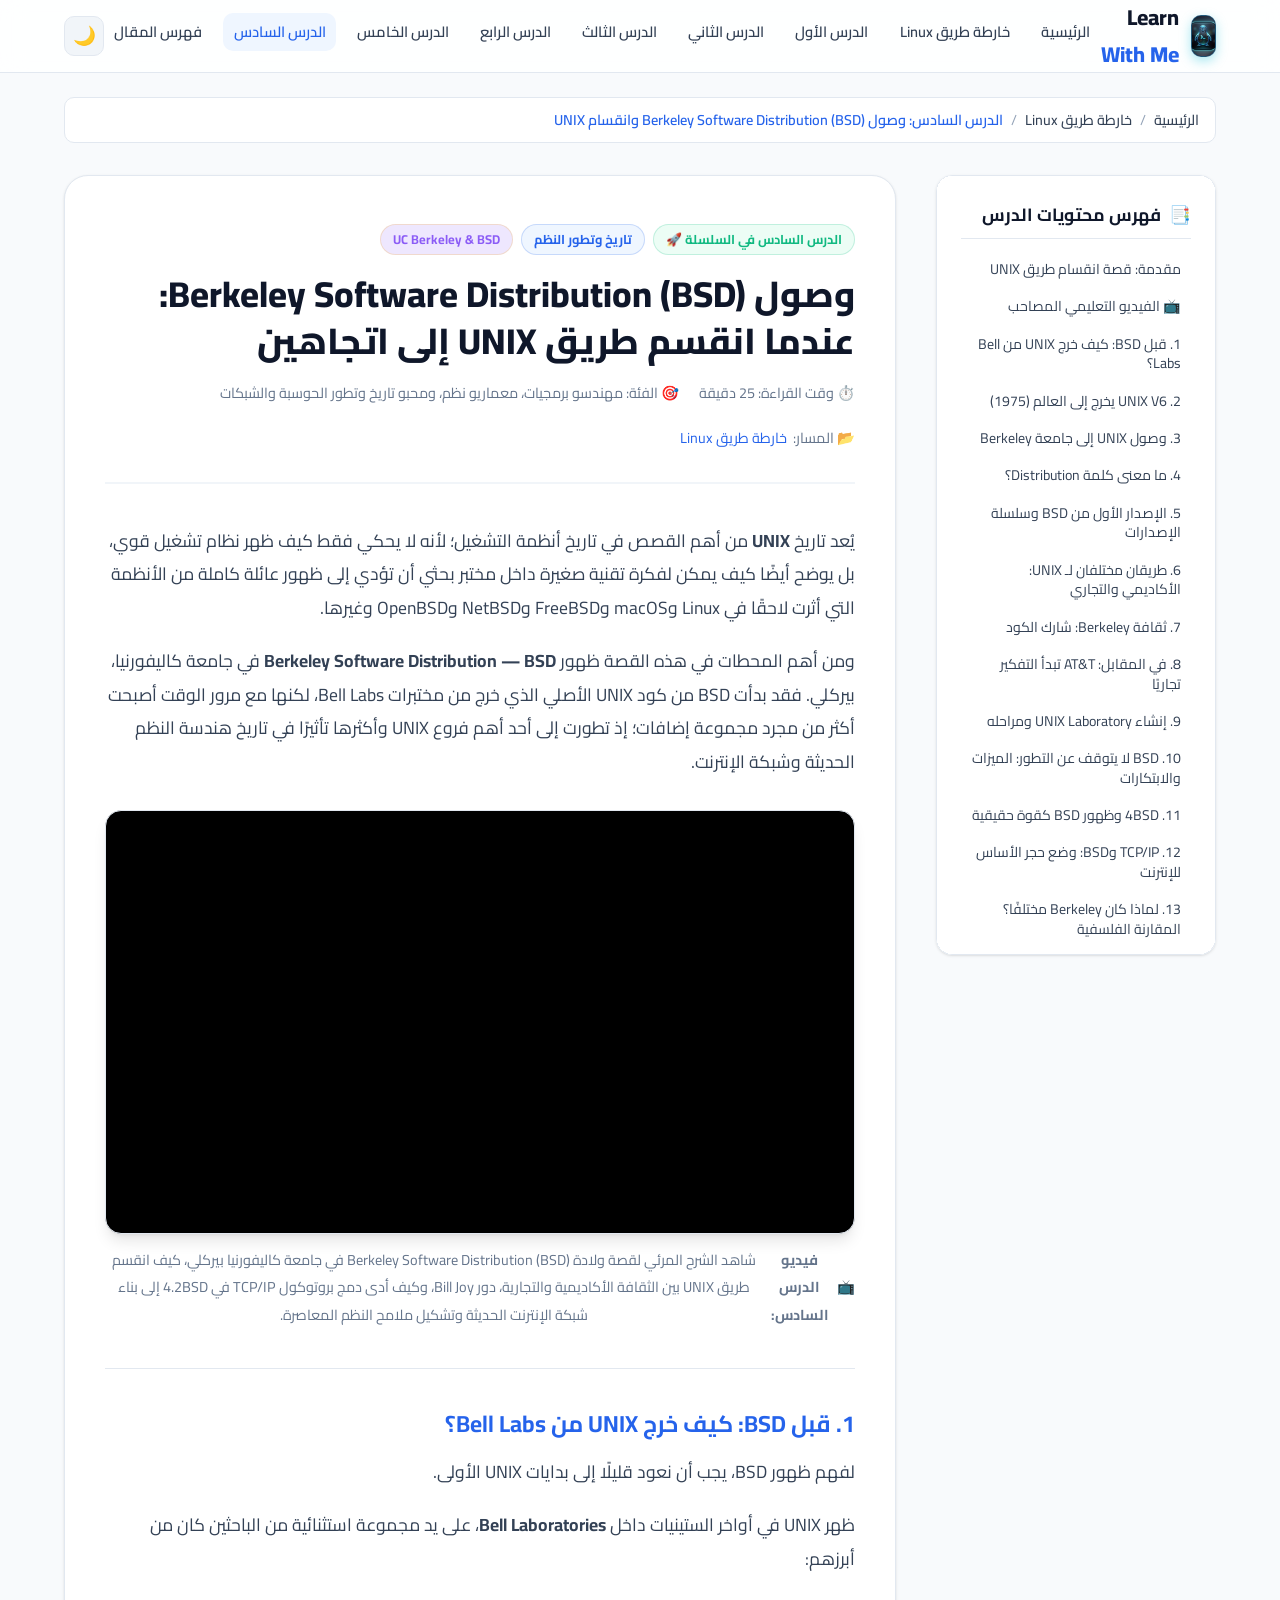
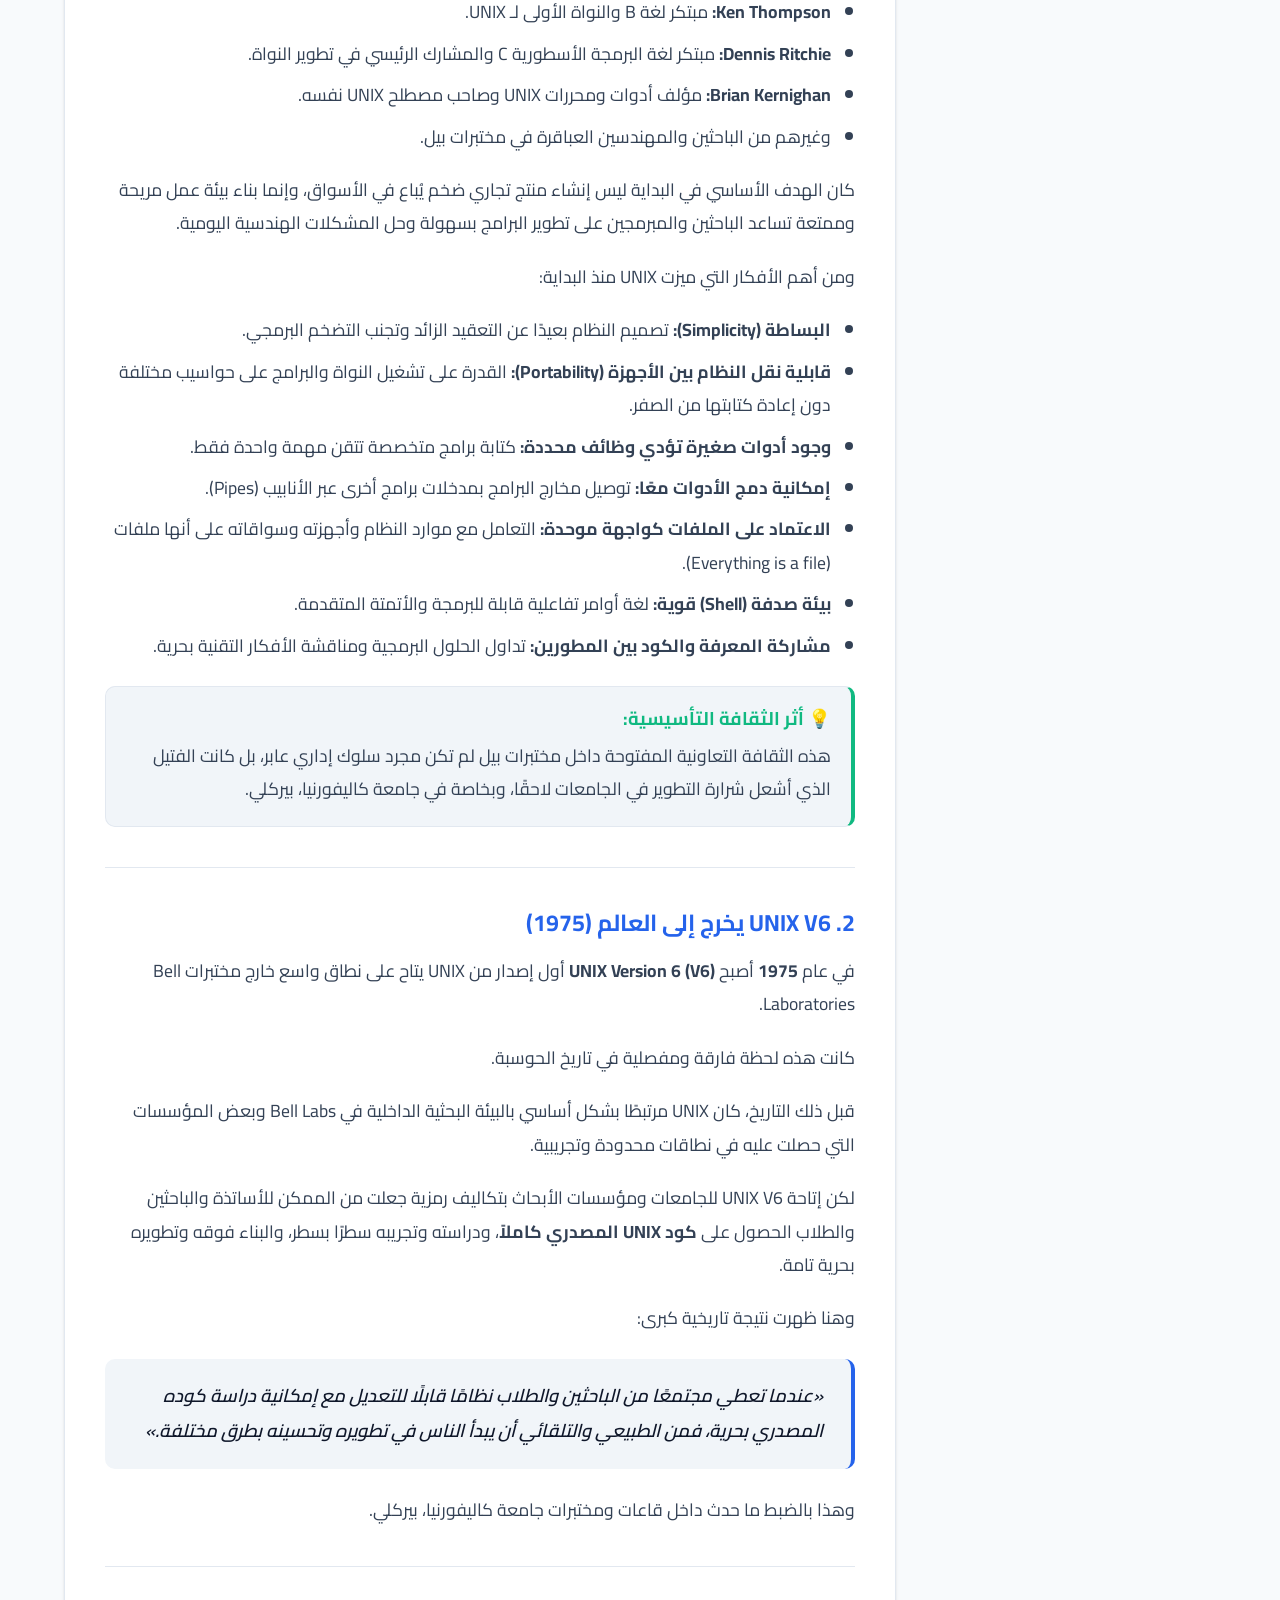
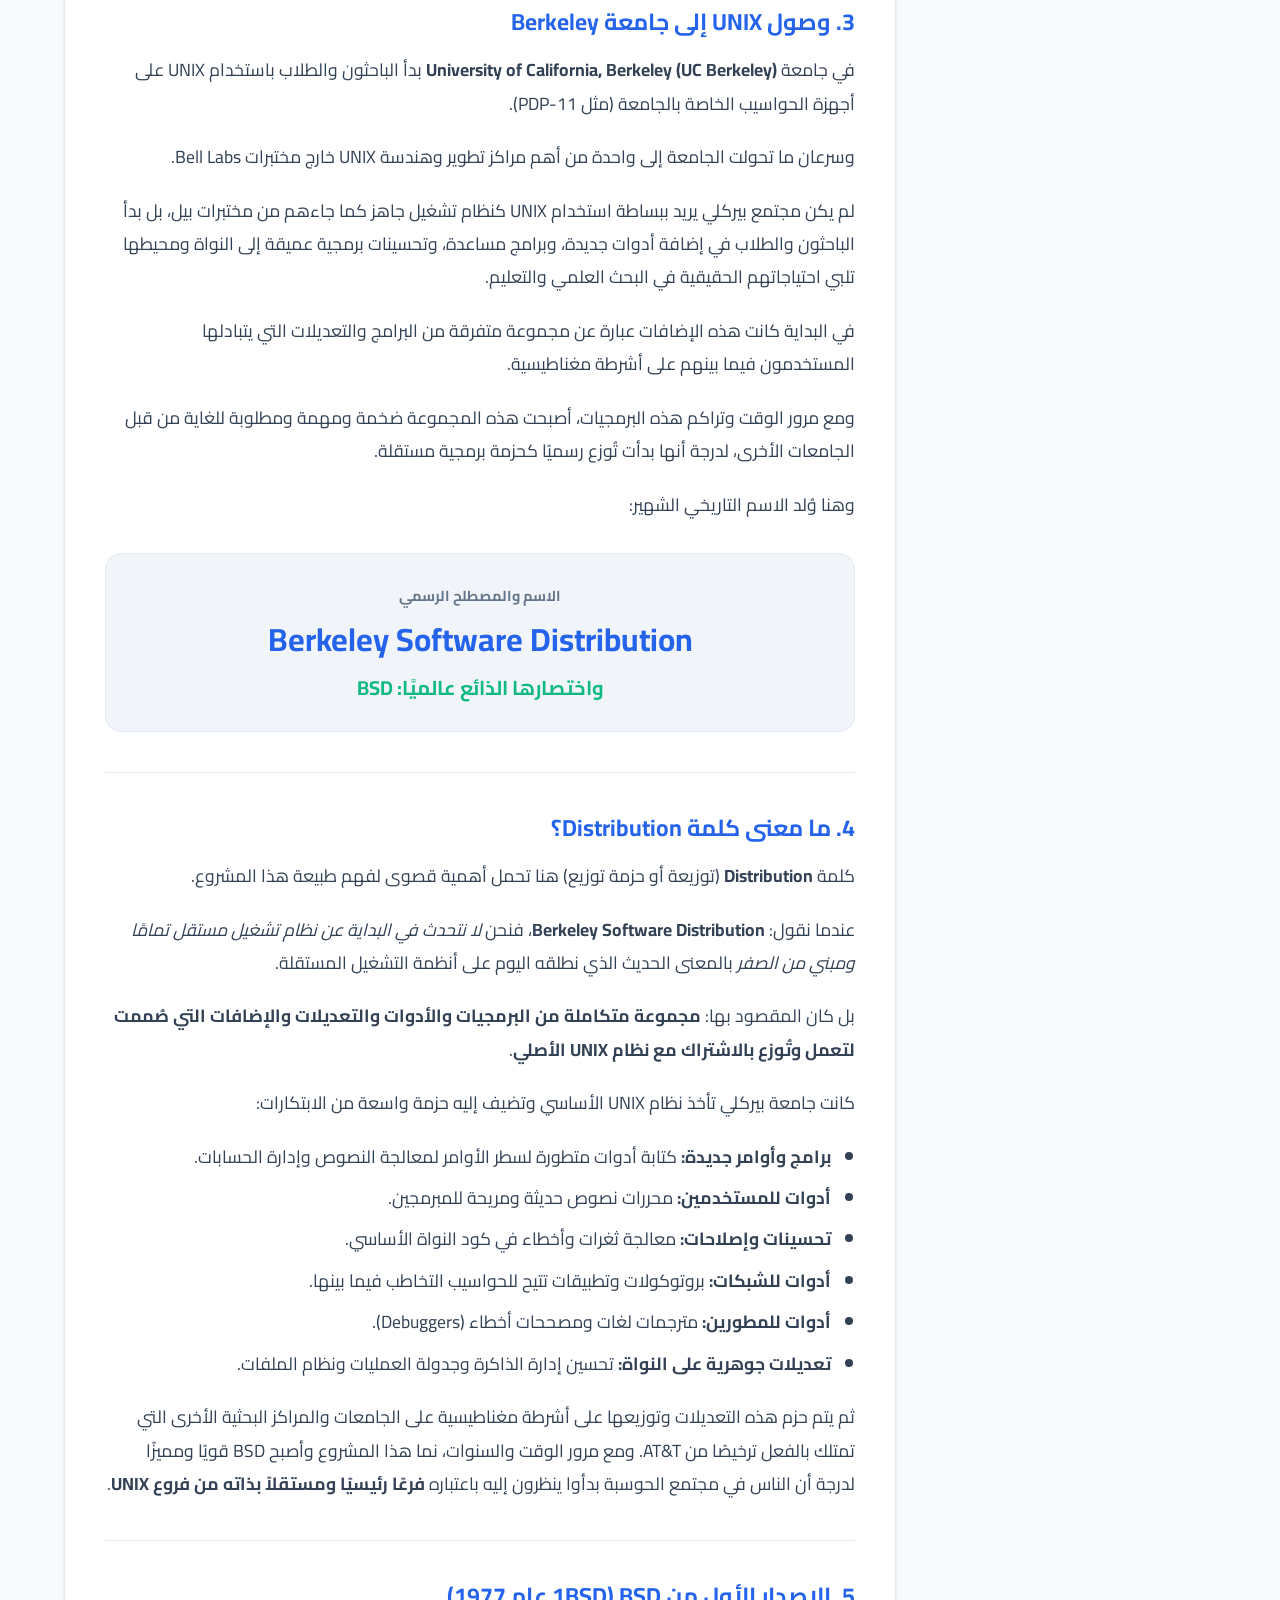
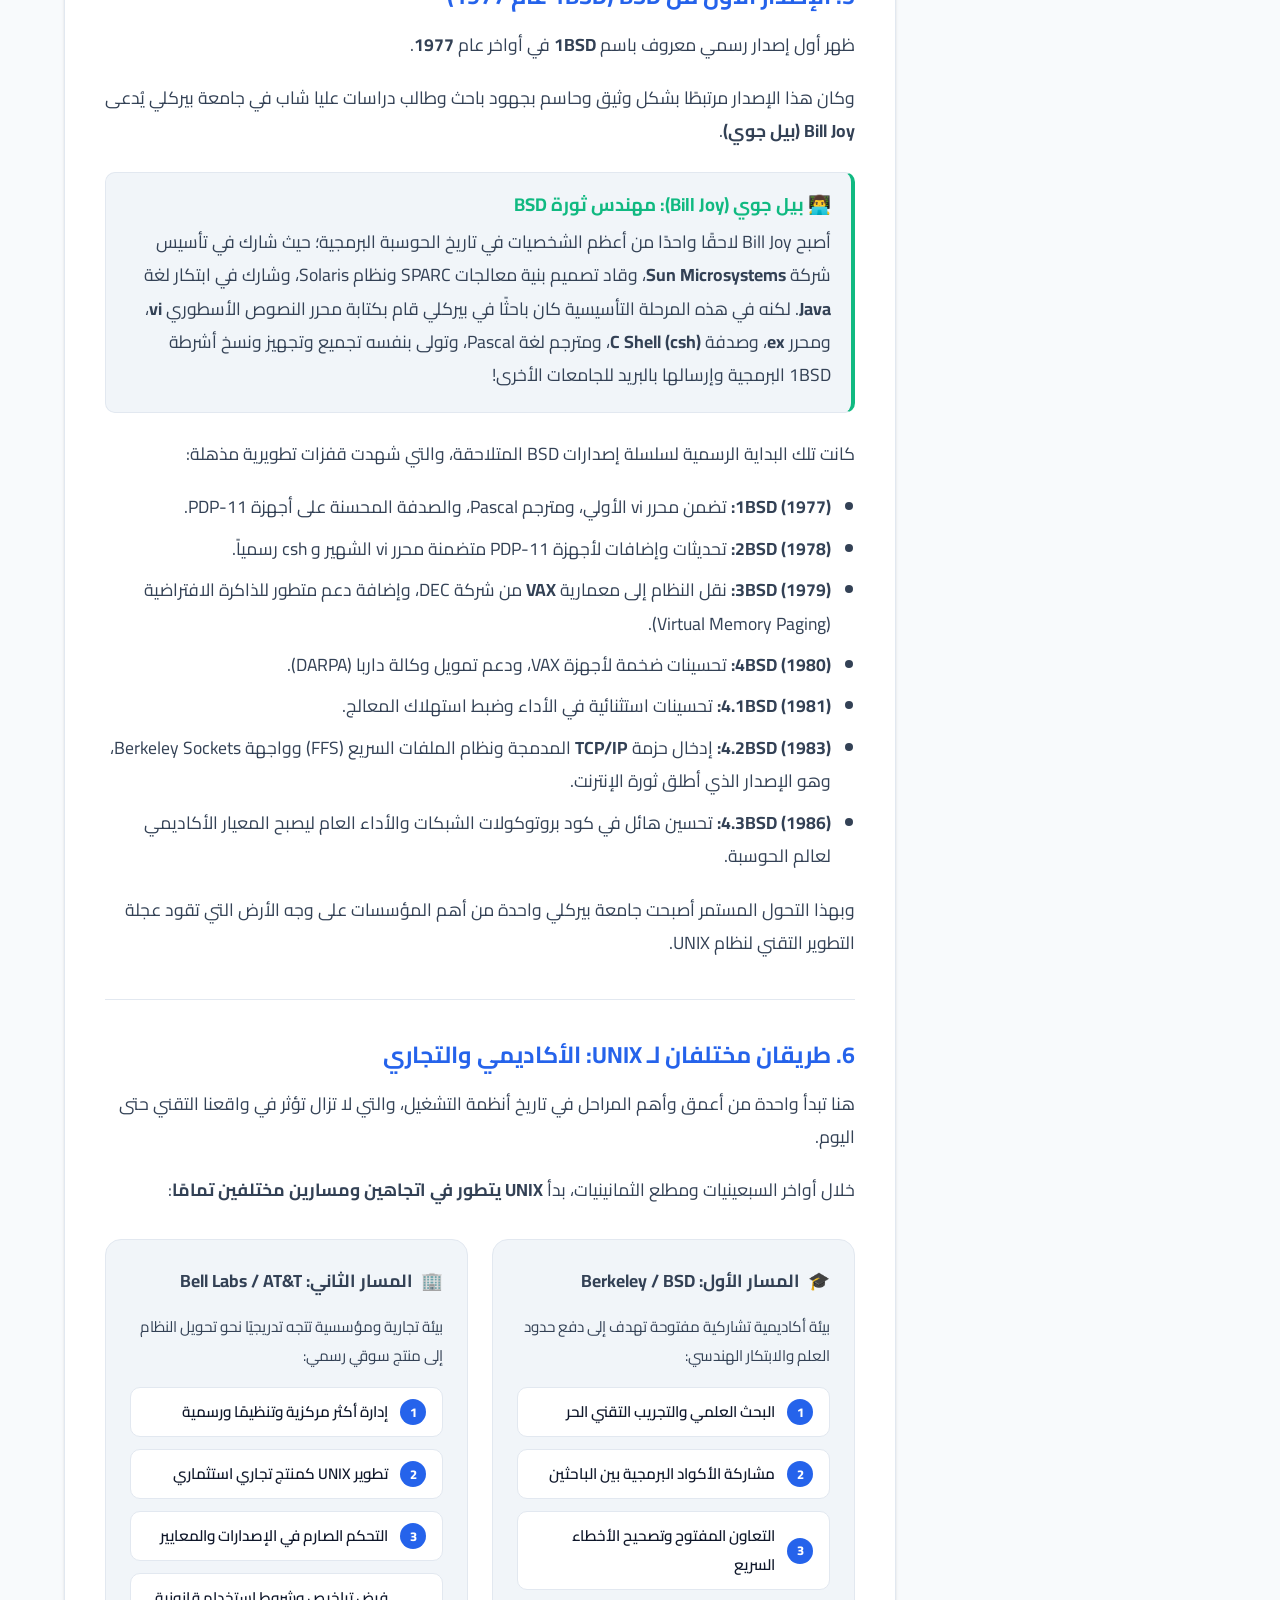
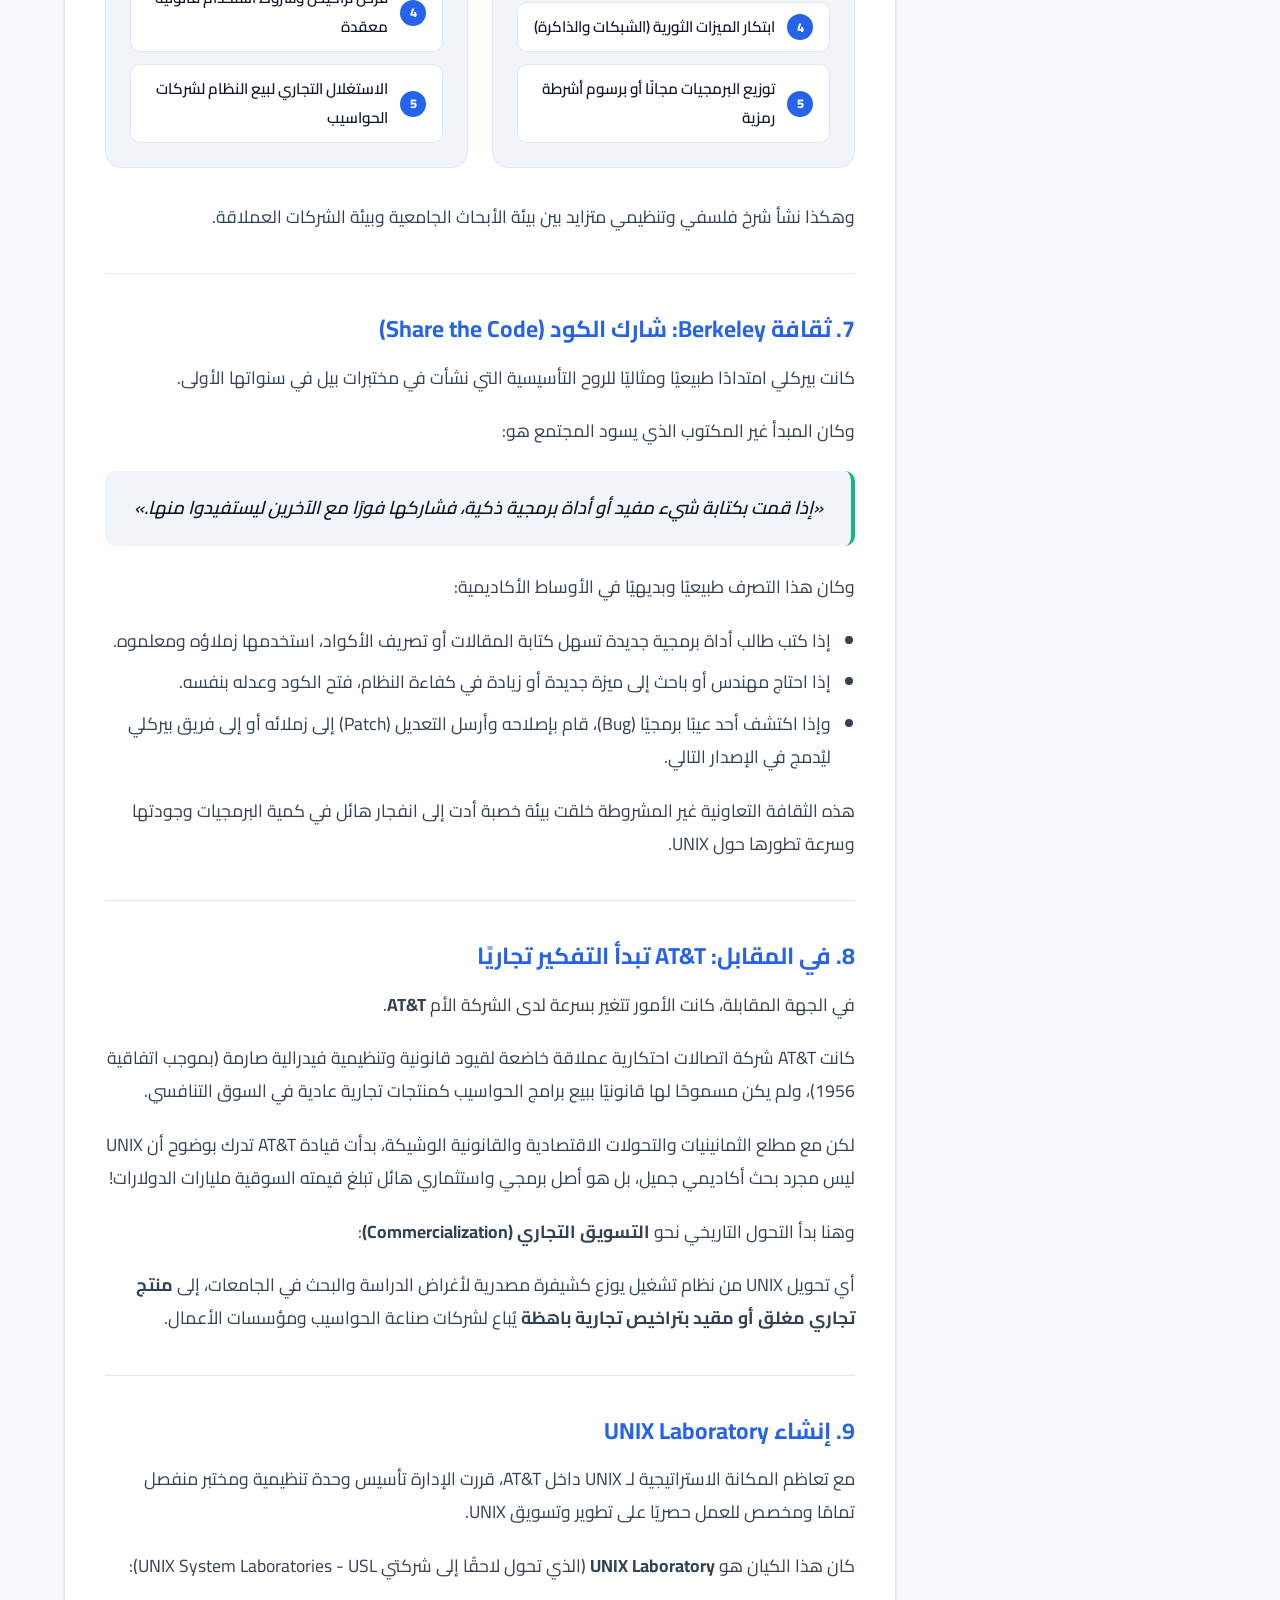
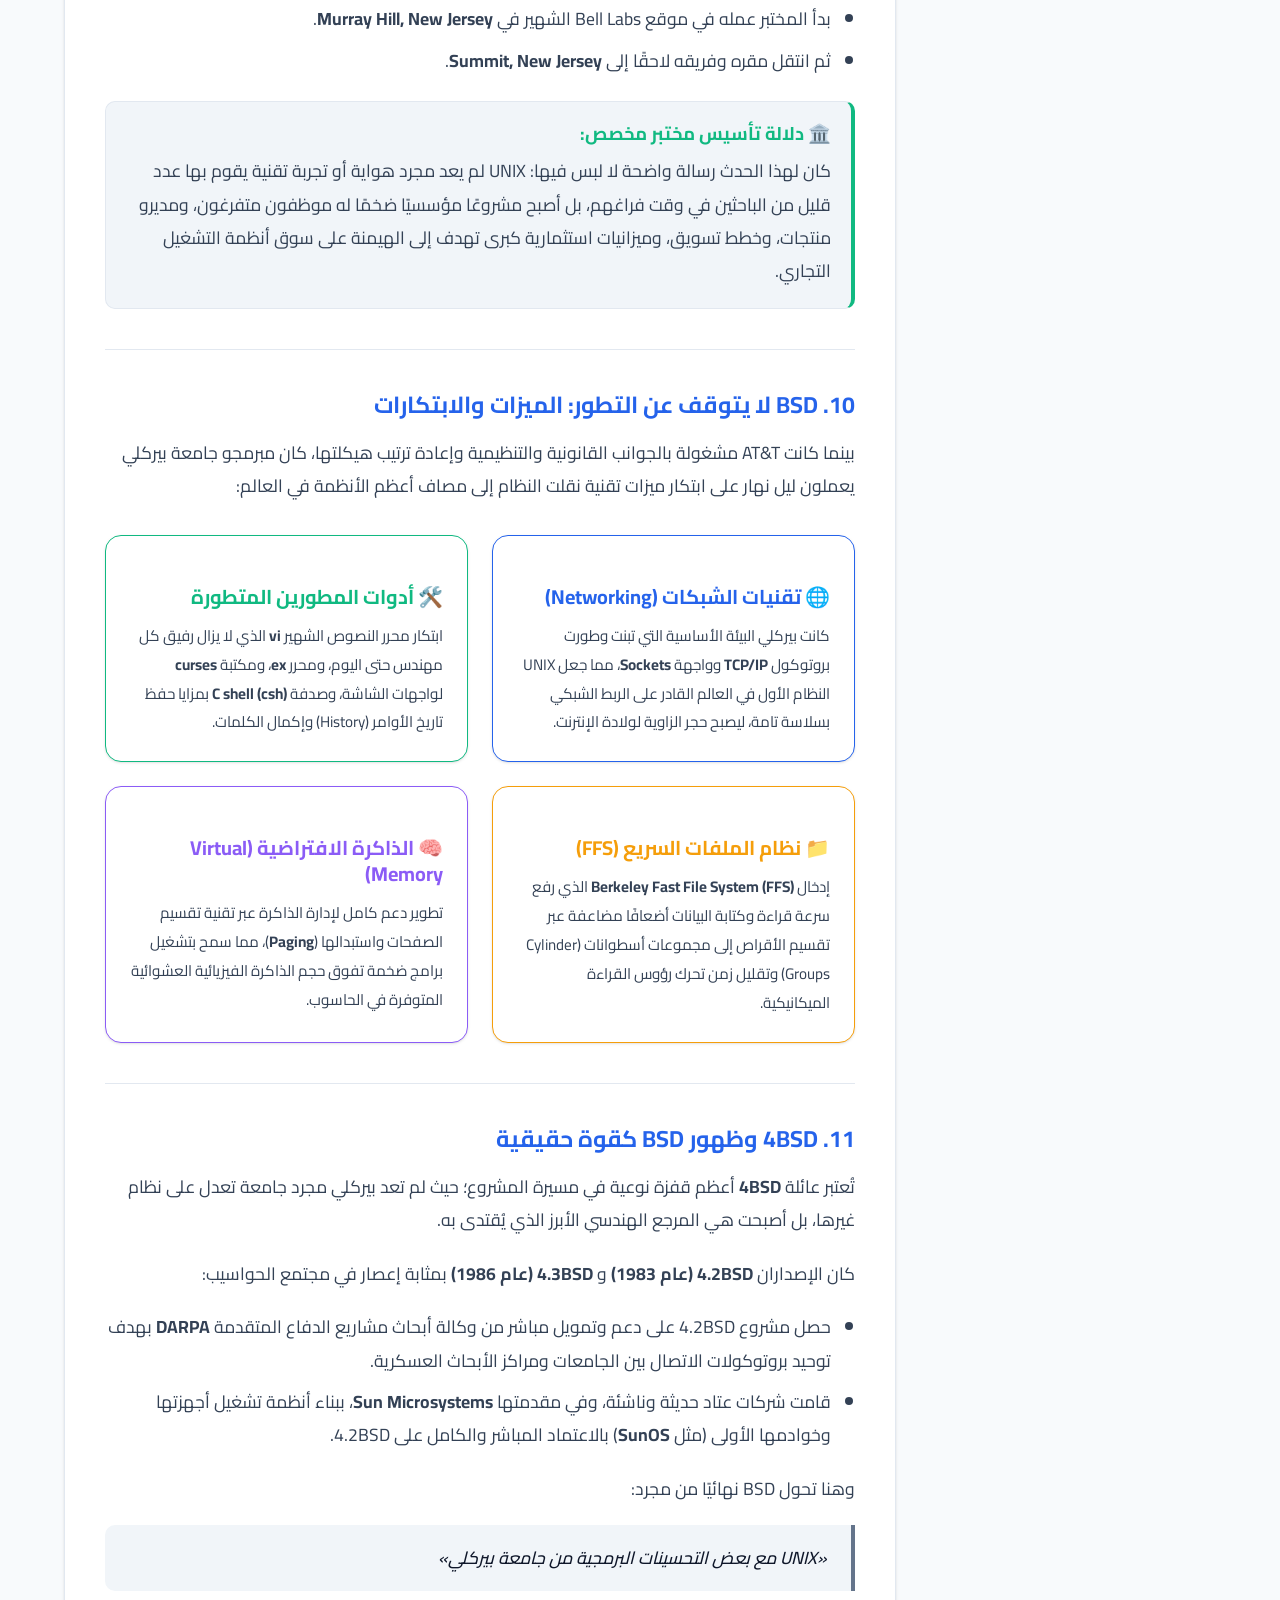
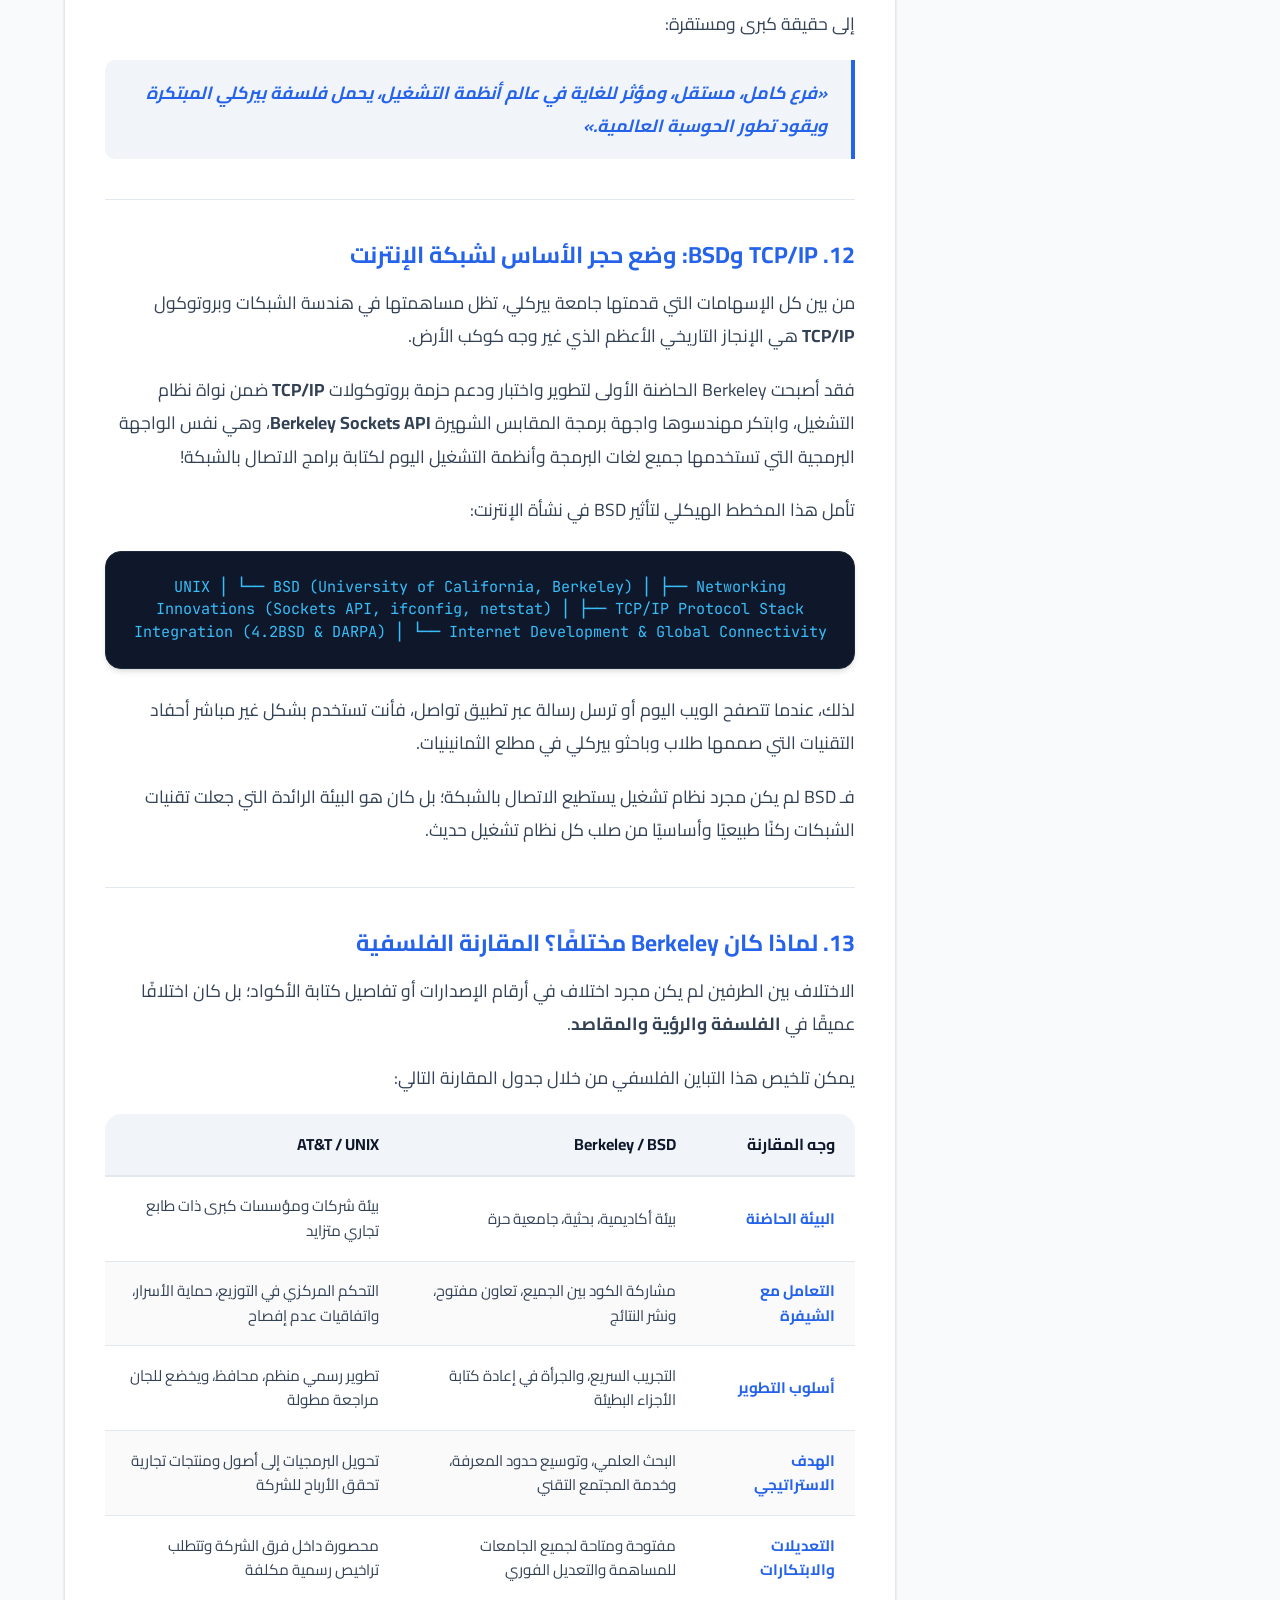
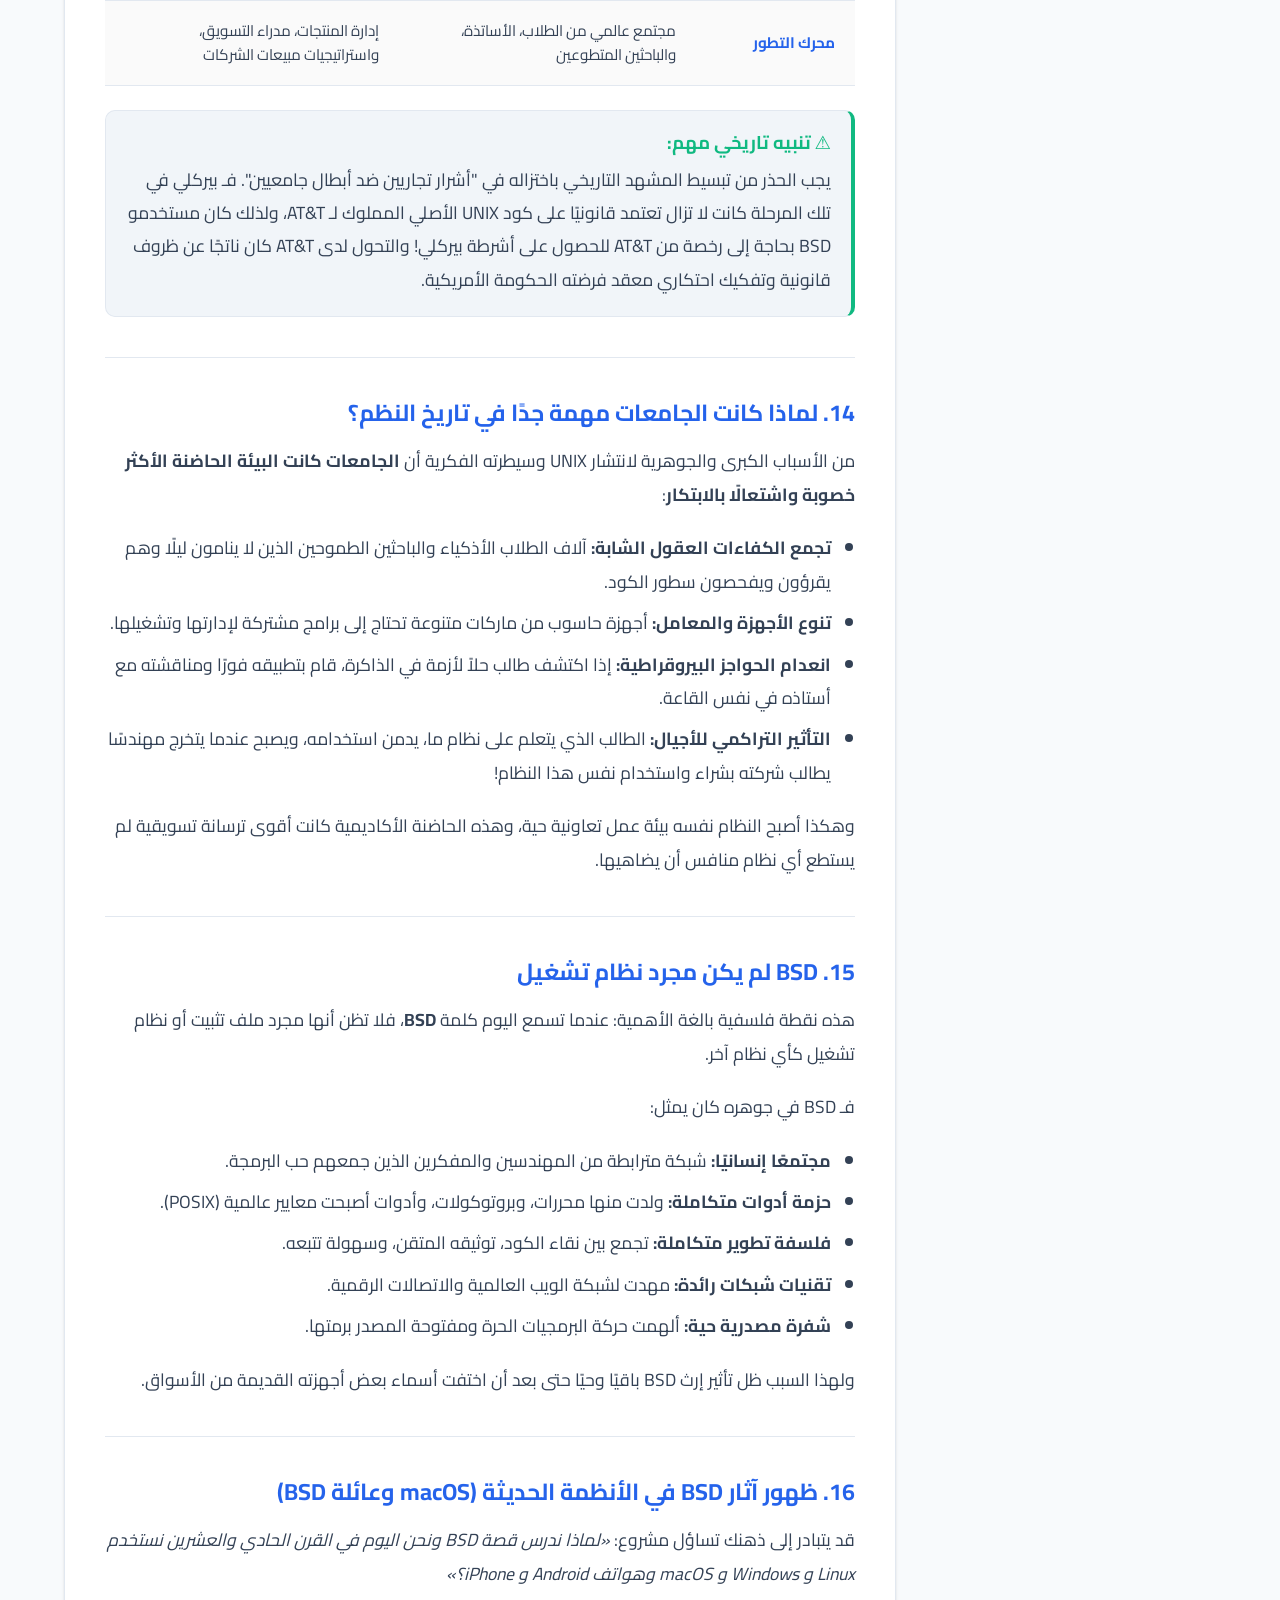
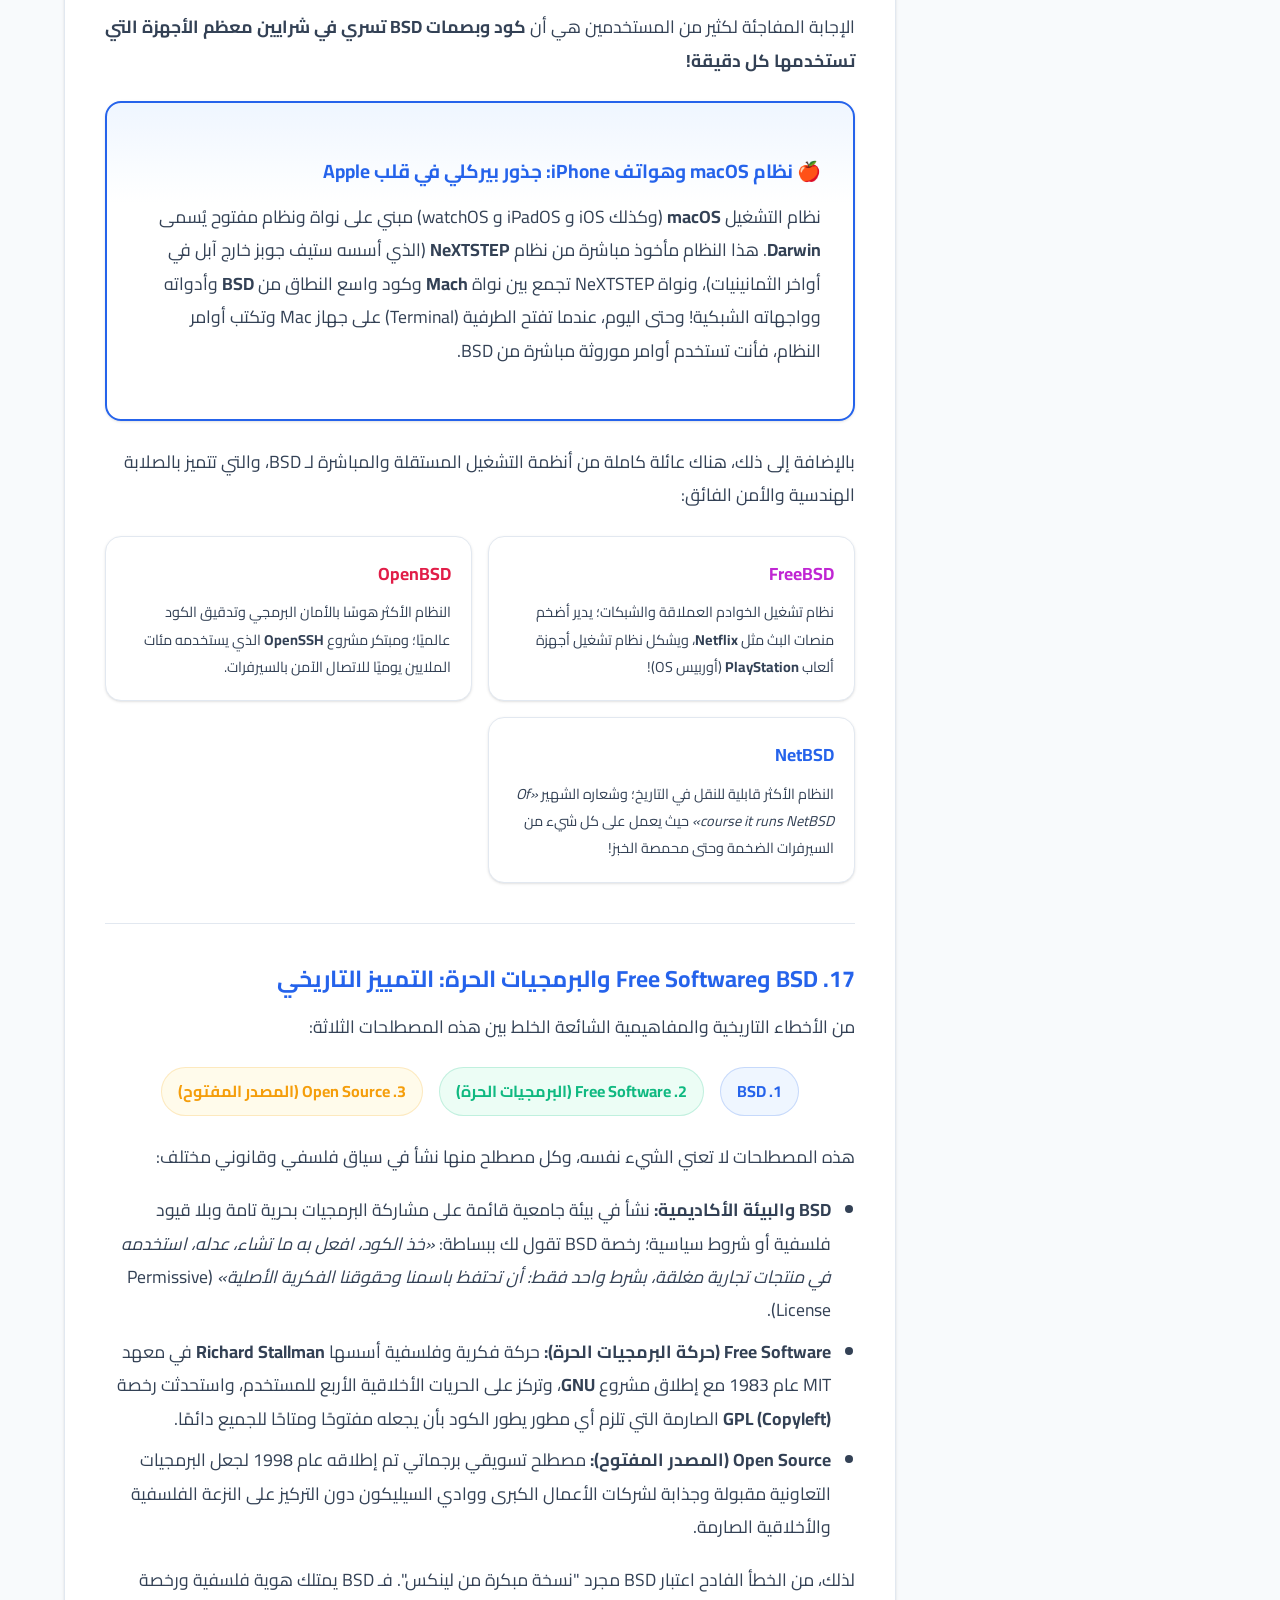
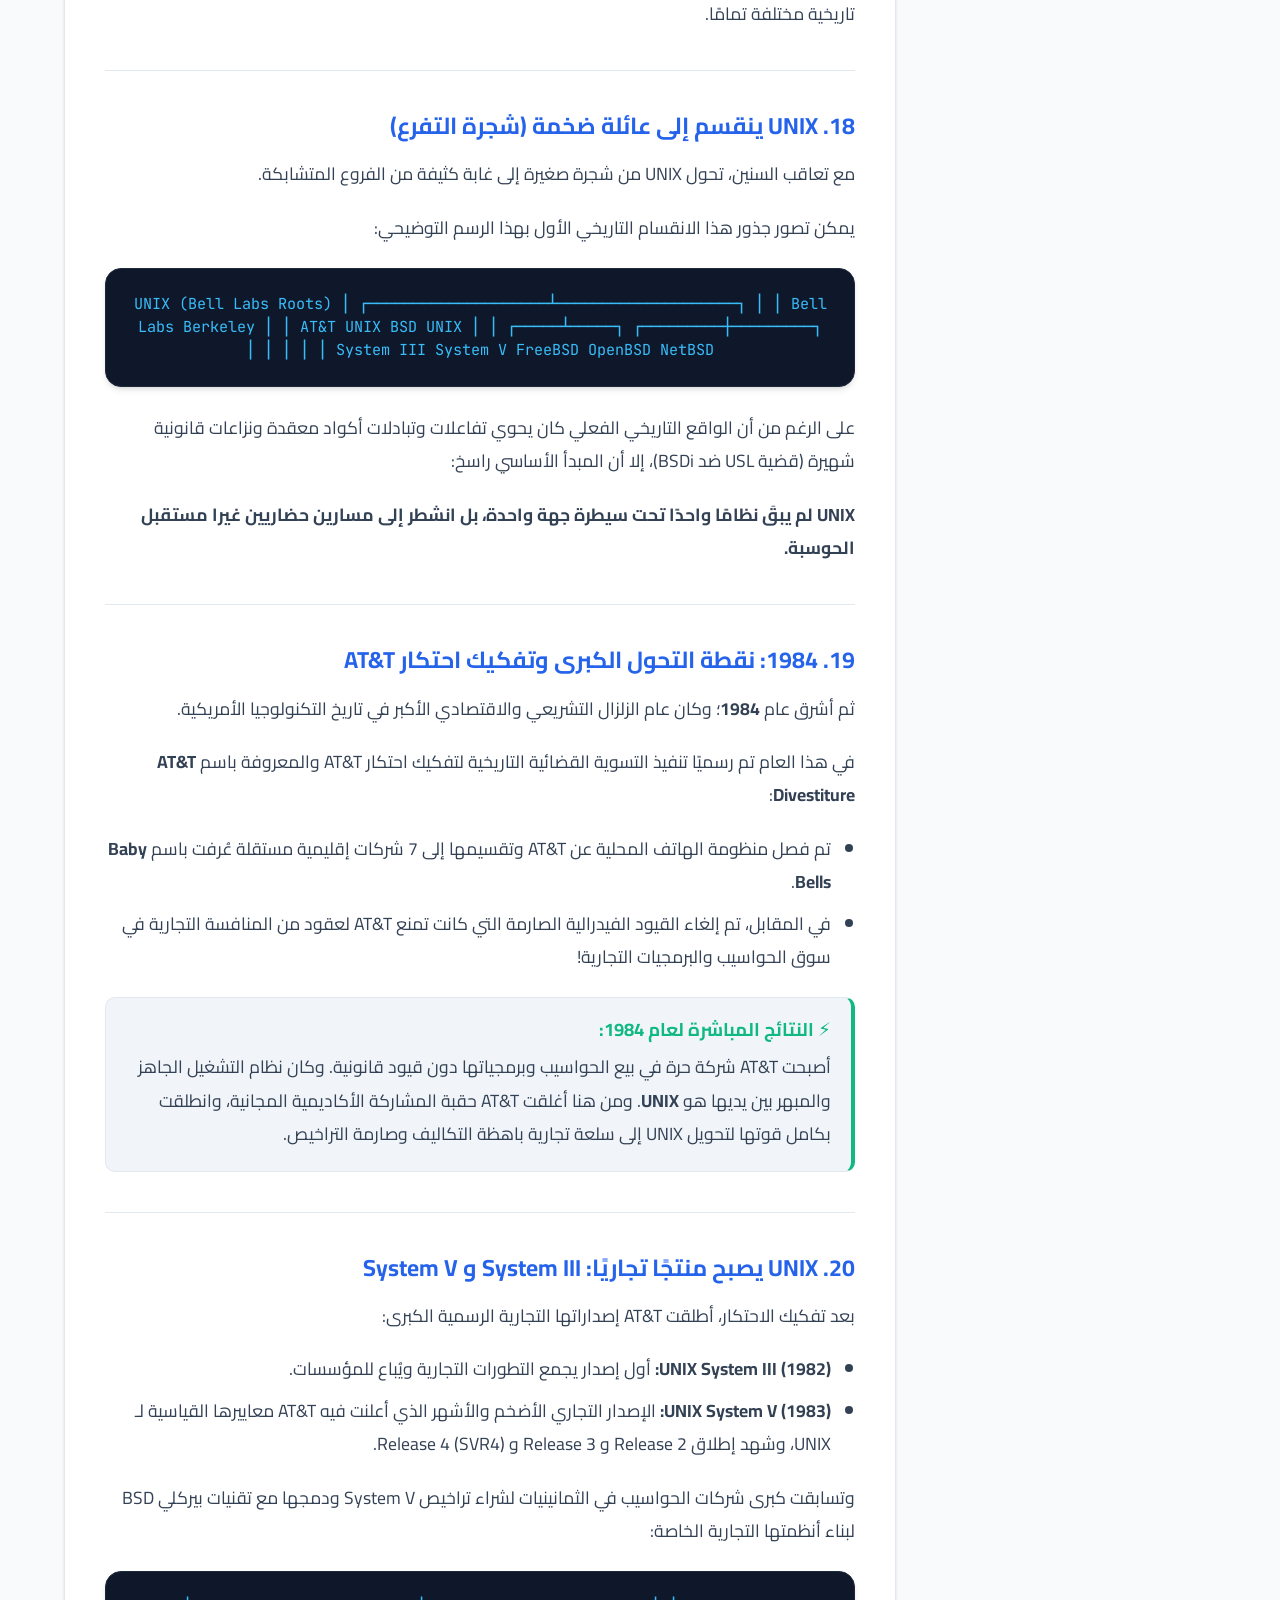
==== berkeley-software-distribution.html @ 4159ccfc "Add Lesson 6: Berkeley Software Distribution (BSD) with embedded video and SEO optimization" ====
<!DOCTYPE html>
<html lang="ar" dir="rtl">
<head>
  <meta charset="UTF-8">
  <meta name="viewport" content="width=device-width, initial-scale=1.0">
  
  <!-- Primary Meta Tags & SEO Optimization -->
  <title>الدرس السادس: وصول Berkeley Software Distribution (BSD): عندما انقسم طريق UNIX إلى اتجاهين | Learn With Me</title>
  <meta name="title" content="الدرس السادس: وصول Berkeley Software Distribution (BSD): عندما انقسم طريق UNIX إلى اتجاهين | Learn With Me">
  <meta name="description" content="الدرس السادس في سلسلة دروس لينكس: قصة وصول Berkeley Software Distribution (BSD) بجامعة بيركلي، دور بيل جوي، إدخال TCP/IP والشبكات، انقسام UNIX إلى مسار أكاديمي ومسار تجاري، والفروق الجوهرية مع Linux.">
  <meta name="keywords" content="BSD, Berkeley Software Distribution, UNIX, Bill Joy, TCP/IP, FreeBSD, OpenBSD, NetBSD, AT&T, System V, لينكس, تاريخ يونكس, تاريخ لينكس, بيركلي, أنظمة التشغيل, Learn With Me, هندسة النظم, Fast File System, Berkeley Sockets">
  <meta name="author" content="Jalal Mahmoud - Learn With Me">
  <meta name="robots" content="index, follow, max-snippet:-1, max-image-preview:large, max-video-preview:-1">
  <link rel="canonical" href="https://learn.jalalmahmoud.online/berkeley-software-distribution.html">
  
  <!-- Open Graph / Facebook / LinkedIn -->
  <meta property="og:type" content="article">
  <meta property="og:locale" content="ar_AR">
  <meta property="og:site_name" content="Learn With Me">
  <meta property="og:url" content="https://learn.jalalmahmoud.online/berkeley-software-distribution.html">
  <meta property="og:title" content="الدرس السادس: وصول Berkeley Software Distribution (BSD): عندما انقسم طريق UNIX إلى اتجاهين">
  <meta property="og:description" content="شرح معماري وتاريخي متكامل لظهور BSD في جامعة بيركلي، إدخال TCP/IP، الانقسام بين الثقافة الأكاديمية والتجارية، وعلاقة عائلة BSD بلينكس ونظم التشغيل الحديثة.">
  <meta property="og:image" content="https://learn.jalalmahmoud.online/icon.png">
  <meta property="og:image:width" content="512">
  <meta property="og:image:height" content="512">
  <meta property="og:image:alt" content="Learn With Me - منصة تعلم التقنية وخوارط الطريق">
  <meta property="article:published_time" content="2026-10-04T08:00:00+00:00">
  <meta property="article:modified_time" content="2026-10-04T08:00:00+00:00">
  <meta property="article:section" content="نظم التشغيل وهندسة النظم">
  <meta property="article:tag" content="BSD">
  <meta property="article:tag" content="UNIX">
  <meta property="article:tag" content="Linux">
  <meta property="article:tag" content="TCP/IP">
  <meta property="article:tag" content="FreeBSD">

  <!-- Twitter Card -->
  <meta name="twitter:card" content="summary_large_image">
  <meta name="twitter:url" content="https://learn.jalalmahmoud.online/berkeley-software-distribution.html">
  <meta name="twitter:title" content="الدرس السادس: وصول Berkeley Software Distribution (BSD) وانقسام طريق UNIX">
  <meta name="twitter:description" content="شرح تفصيلي لتاريخ وظهور BSD، إدخال TCP/IP، وانقسام UNIX بين الثقافة الأكاديمية والتجارية، وعلاقة BSD بلينكس.">
  <meta name="twitter:image" content="https://learn.jalalmahmoud.online/icon.png">

  <!-- Favicons -->
  <link rel="icon" type="image/x-icon" href="favicon.ico">
  <link rel="icon" type="image/png" sizes="32x32" href="favicon-32x32.png">
  <link rel="icon" type="image/png" sizes="16x16" href="favicon-16x16.png">
  <link rel="apple-touch-icon" sizes="180x180" href="apple-touch-icon.png">

  <!-- Stylesheet -->
  <link rel="stylesheet" href="style.css">

  <!-- Structured Data (JSON-LD) for Search Engines -->
  <script type="application/ld+json">
  {
    "@context": "https://schema.org",
    "@graph": [
      {
        "@type": "WebSite",
        "@id": "https://learn.jalalmahmoud.online/#website",
        "url": "https://learn.jalalmahmoud.online/",
        "name": "Learn With Me",
        "description": "منصة تعليمية متخصصة تقدم خرائط طريق ومقالات تقنية شاملة لاحتراف لينكس وهندسة الأنظمة والـ DevOps.",
        "inLanguage": "ar"
      },
      {
        "@type": "BreadcrumbList",
        "@id": "https://learn.jalalmahmoud.online/berkeley-software-distribution.html#breadcrumb",
        "itemListElement": [
          {
            "@type": "ListItem",
            "position": 1,
            "name": "الرئيسية",
            "item": "https://learn.jalalmahmoud.online/index.html"
          },
          {
            "@type": "ListItem",
            "position": 2,
            "name": "خارطة طريق Linux",
            "item": "https://learn.jalalmahmoud.online/linux-roadmap.html"
          },
          {
            "@type": "ListItem",
            "position": 3,
            "name": "الدرس السادس: وصول Berkeley Software Distribution (BSD)",
            "item": "https://learn.jalalmahmoud.online/berkeley-software-distribution.html"
          }
        ]
      },
      {
        "@type": "TechArticle",
        "@id": "https://learn.jalalmahmoud.online/berkeley-software-distribution.html#article",
        "isPartOf": {
          "@id": "https://learn.jalalmahmoud.online/#website"
        },
        "headline": "الدرس السادس: وصول Berkeley Software Distribution (BSD): عندما انقسم طريق UNIX إلى اتجاهين",
        "description": "شرح معماري وتاريخي متكامل لظهور BSD في جامعة بيركلي، إدخال TCP/IP، الانقسام بين الثقافة الأكاديمية والتجارية، وعلاقة عائلة BSD بلينكس ونظم التشغيل الحديثة.",
        "inLanguage": "ar",
        "mainEntityOfPage": "https://learn.jalalmahmoud.online/berkeley-software-distribution.html",
        "datePublished": "2026-10-04T08:00:00+00:00",
        "dateModified": "2026-10-04T08:00:00+00:00",
        "author": {
          "@type": "Person",
          "name": "Jalal Mahmoud"
        },
        "publisher": {
          "@type": "Organization",
          "name": "Learn With Me",
          "logo": {
            "@type": "ImageObject",
            "url": "https://learn.jalalmahmoud.online/brand-icon.png"
          }
        },
        "image": "https://learn.jalalmahmoud.online/icon.png",
        "video": {
          "@id": "https://learn.jalalmahmoud.online/berkeley-software-distribution.html#video"
        }
      },
      {
        "@type": "VideoObject",
        "@id": "https://learn.jalalmahmoud.online/berkeley-software-distribution.html#video",
        "name": "الدرس السادس: وصول Berkeley Software Distribution (BSD) وانقسام طريق UNIX",
        "description": "شرح فيديو مصاحب للدرس السادس يتناول قصة ظهور BSD في جامعة كاليفورنيا بيركلي، دور بيل جوي، إدخال TCP/IP والشبكات، وانقسام UNIX بين الثقافة الأكاديمية والتجارية.",
        "thumbnailUrl": [
          "https://img.youtube.com/vi/T7cdhddZ6r0/hqdefault.jpg",
          "https://img.youtube.com/vi/T7cdhddZ6r0/maxresdefault.jpg"
        ],
        "uploadDate": "2026-10-04T08:00:00+00:00",
        "contentUrl": "https://www.youtube.com/watch?v=T7cdhddZ6r0",
        "embedUrl": "https://www.youtube.com/embed/T7cdhddZ6r0",
        "inLanguage": "ar"
      }
    ]
  }
  </script>
</head>
<body>

  <!-- Site Navigation -->
  <header class="site-header">
    <div class="container navbar">
      <a href="index.html" class="nav-brand">
        <div class="brand-icon">
          <img src="brand-icon.png" alt="Learn With Me Logo" width="42" height="42">
        </div>
        <div class="brand-text">Learn <span>With Me</span></div>
      </a>
      <ul class="nav-menu">
        <li><a href="index.html" class="nav-link">الرئيسية</a></li>
        <li><a href="linux-roadmap.html" class="nav-link">خارطة طريق Linux</a></li>
        <li><a href="what-is-linux.html" class="nav-link">الدرس الأول</a></li>
        <li><a href="linux-vs-other-os.html" class="nav-link">الدرس الثاني</a></li>
        <li><a href="history-of-linux.html" class="nav-link">الدرس الثالث</a></li>
        <li><a href="unix-philosophy.html" class="nav-link">الدرس الرابع</a></li>
        <li><a href="unix-commercialization.html" class="nav-link">الدرس الخامس</a></li>
        <li><a href="berkeley-software-distribution.html" class="nav-link active">الدرس السادس</a></li>
        <li><a href="#toc" class="nav-link">فهرس المقال</a></li>
      </ul>
      <div class="nav-actions">
        <button id="themeToggle" class="theme-toggle-btn" aria-label="تبديل الوضع الليلي">🌙</button>
      </div>
    </div>
  </header>

  <!-- Main Container -->
  <main class="container">
    <!-- Breadcrumbs -->
    <nav class="breadcrumbs" aria-label="مسار التنقل">
      <a href="index.html">الرئيسية</a>
      <span class="separator">/</span>
      <a href="linux-roadmap.html">خارطة طريق Linux</a>
      <span class="separator">/</span>
      <span class="current">الدرس السادس: وصول Berkeley Software Distribution (BSD) وانقسام UNIX</span>
    </nav>

    <div class="article-layout">
      <!-- Table of Contents Sidebar -->
      <aside class="article-sidebar" id="toc">
        <div class="sidebar-title">
          <span>📑</span> فهرس محتويات الدرس
        </div>
        <ul class="toc-list">
          <li><a href="#intro">مقدمة: قصة انقسام طريق UNIX</a></li>
          <li><a href="#video-section">📺 الفيديو التعليمي المصاحب</a></li>
          <li><a href="#sec-1">1. قبل BSD: كيف خرج UNIX من Bell Labs؟</a></li>
          <li><a href="#sec-2">2. UNIX V6 يخرج إلى العالم (1975)</a></li>
          <li><a href="#sec-3">3. وصول UNIX إلى جامعة Berkeley</a></li>
          <li><a href="#sec-4">4. ما معنى كلمة Distribution؟</a></li>
          <li><a href="#sec-5">5. الإصدار الأول من BSD وسلسلة الإصدارات</a></li>
          <li><a href="#sec-6">6. طريقان مختلفان لـ UNIX: الأكاديمي والتجاري</a></li>
          <li><a href="#sec-7">7. ثقافة Berkeley: شارك الكود</a></li>
          <li><a href="#sec-8">8. في المقابل: AT&amp;T تبدأ التفكير تجاريًا</a></li>
          <li><a href="#sec-9">9. إنشاء UNIX Laboratory ومراحله</a></li>
          <li><a href="#sec-10">10. BSD لا يتوقف عن التطور: الميزات والابتكارات</a></li>
          <li><a href="#sec-11">11. 4BSD وظهور BSD كقوة حقيقية</a></li>
          <li><a href="#sec-12">12. TCP/IP وBSD: وضع حجر الأساس للإنترنت</a></li>
          <li><a href="#sec-13">13. لماذا كان Berkeley مختلفًا؟ المقارنة الفلسفية</a></li>
          <li><a href="#sec-14">14. لماذا كانت الجامعات مهمة جدًا في تاريخ النظم؟</a></li>
          <li><a href="#sec-15">15. BSD لم يكن مجرد نظام تشغيل</a></li>
          <li><a href="#sec-16">16. ظهور آثار BSD في الأنظمة الحديثة (macOS وعائلة BSD)</a></li>
          <li><a href="#sec-17">17. BSD وFree Software: التمييز التاريخي للتراخيص</a></li>
          <li><a href="#sec-18">18. UNIX ينقسم إلى عائلة ضخمة (شجرة التفرع)</a></li>
          <li><a href="#sec-19">19. 1984: نقطة التحول الكبرى وتفكيك AT&amp;T</a></li>
          <li><a href="#sec-20">20. UNIX يصبح منتجًا تجاريًا: System III و System V</a></li>
          <li><a href="#sec-21">21. لماذا تعتبر هذه المرحلة مهمة في تاريخ Linux؟</a></li>
          <li><a href="#sec-22">22. BSD وLinux ليسا الشيء نفسه: تصحيح المفهوم</a></li>
          <li><a href="#sec-23">23. الفرق الجوهري بين فلسفة تطوير Linux وفلسفة BSD</a></li>
          <li><a href="#sec-24">24. الإرث الحقيقي الخالد لـ BSD</a></li>
          <li><a href="#sec-25">25. الدرس الأكبر المستفاد من قصة BSD</a></li>
          <li><a href="#conclusion">26. الخلاصة: الرؤية الشاملة لمستقبل أنظمة التشغيل</a></li>
        </ul>
      </aside>

      <!-- Main Article Content -->
      <article class="article-main">
        <header class="article-header">
          <div style="display: flex; gap: 0.5rem; margin-bottom: 1rem; flex-wrap: wrap;">
            <span class="badge badge-accent">الدرس السادس في السلسلة 🚀</span>
            <span class="badge badge-primary">تاريخ وتطور النظم</span>
            <span class="badge badge-warning" style="background-color: rgba(139, 92, 246, 0.15); color: var(--accent-purple);">UC Berkeley &amp; BSD</span>
          </div>
          <h1 id="intro">وصول Berkeley Software Distribution (BSD): عندما انقسم طريق UNIX إلى اتجاهين</h1>
          <div class="article-header-meta">
            <span class="article-meta-item">⏱️ وقت القراءة: 25 دقيقة</span>
            <span class="article-meta-item">🎯 الفئة: مهندسو برمجيات، معماريو نظم، ومحبو تاريخ وتطور الحوسبة والشبكات</span>
            <span class="article-meta-item">📂 المسار: <a href="linux-roadmap.html">خارطة طريق Linux</a></span>
          </div>
        </header>

        <div class="article-body">
          <p>
            يُعد تاريخ <strong>UNIX</strong> من أهم القصص في تاريخ أنظمة التشغيل؛ لأنه لا يحكي فقط كيف ظهر نظام تشغيل قوي، بل يوضح أيضًا كيف يمكن لفكرة تقنية صغيرة داخل مختبر بحثي أن تؤدي إلى ظهور عائلة كاملة من الأنظمة التي أثرت لاحقًا في Linux وmacOS وFreeBSD وNetBSD وOpenBSD وغيرها.
          </p>

          <p>
            ومن أهم المحطات في هذه القصة ظهور <strong>Berkeley Software Distribution — BSD</strong> في جامعة كاليفورنيا، بيركلي. فقد بدأت BSD من كود UNIX الأصلي الذي خرج من مختبرات Bell Labs، لكنها مع مرور الوقت أصبحت أكثر من مجرد مجموعة إضافات؛ إذ تطورت إلى أحد أهم فروع UNIX وأكثرها تأثيرًا في تاريخ هندسة النظم الحديثة وشبكة الإنترنت.
          </p>

          <!-- Embedded YouTube Video Section -->
          <div class="video-wrapper" id="video-section">
            <div class="video-container">
              <iframe 
                src="https://www.youtube.com/embed/T7cdhddZ6r0" 
                title="الدرس السادس: وصول Berkeley Software Distribution (BSD) وانقسام طريق UNIX" 
                allow="accelerometer; autoplay; clipboard-write; encrypted-media; gyroscope; picture-in-picture; web-share" 
                referrerpolicy="strict-origin-when-cross-origin" 
                loading="lazy"
                allowfullscreen>
              </iframe>
            </div>
            <p class="video-caption">
              <span>📺</span> <strong>فيديو الدرس السادس:</strong> شاهد الشرح المرئي لقصة ولادة Berkeley Software Distribution (BSD) في جامعة كاليفورنيا بيركلي، كيف انقسم طريق UNIX بين الثقافة الأكاديمية والتجارية، دور Bill Joy، وكيف أدى دمج بروتوكول TCP/IP في 4.2BSD إلى بناء شبكة الإنترنت الحديثة وتشكيل ملامح النظم المعاصرة.
            </p>
          </div>

          <hr>

          <!-- Section 1 -->
          <h2 id="sec-1">1. قبل BSD: كيف خرج UNIX من Bell Labs؟</h2>
          <p>
            لفهم ظهور BSD، يجب أن نعود قليلًا إلى بدايات UNIX الأولى.
          </p>
          <p>
            ظهر UNIX في أواخر الستينيات داخل <strong>Bell Laboratories</strong>، على يد مجموعة استثنائية من الباحثين كان من أبرزهم:
          </p>
          <ul>
            <li><strong>Ken Thompson:</strong> مبتكر لغة B والنواة الأولى لـ UNIX.</li>
            <li><strong>Dennis Ritchie:</strong> مبتكر لغة البرمجة الأسطورية C والمشارك الرئيسي في تطوير النواة.</li>
            <li><strong>Brian Kernighan:</strong> مؤلف أدوات ومحررات UNIX وصاحب مصطلح UNIX نفسه.</li>
            <li>وغيرهم من الباحثين والمهندسين العباقرة في مختبرات بيل.</li>
          </ul>

          <p>
            كان الهدف الأساسي في البداية ليس إنشاء منتج تجاري ضخم يُباع في الأسواق، وإنما بناء بيئة عمل مريحة وممتعة تساعد الباحثين والمبرمجين على تطوير البرامج بسهولة وحل المشكلات الهندسية اليومية.
          </p>

          <p>
            ومن أهم الأفكار التي ميزت UNIX منذ البداية:
          </p>
          <ul>
            <li><strong>البساطة (Simplicity):</strong> تصميم النظام بعيدًا عن التعقيد الزائد وتجنب التضخم البرمجي.</li>
            <li><strong>قابلية نقل النظام بين الأجهزة (Portability):</strong> القدرة على تشغيل النواة والبرامج على حواسيب مختلفة دون إعادة كتابتها من الصفر.</li>
            <li><strong>وجود أدوات صغيرة تؤدي وظائف محددة:</strong> كتابة برامج متخصصة تتقن مهمة واحدة فقط.</li>
            <li><strong>إمكانية دمج الأدوات معًا:</strong> توصيل مخارج البرامج بمدخلات برامج أخرى عبر الأنابيب (Pipes).</li>
            <li><strong>الاعتماد على الملفات كواجهة موحدة:</strong> التعامل مع موارد النظام وأجهزته وسواقاته على أنها ملفات (Everything is a file).</li>
            <li><strong>بيئة صدفة (Shell) قوية:</strong> لغة أوامر تفاعلية قابلة للبرمجة والأتمتة المتقدمة.</li>
            <li><strong>مشاركة المعرفة والكود بين المطورين:</strong> تداول الحلول البرمجية ومناقشة الأفكار التقنية بحرية.</li>
          </ul>

          <div class="callout-box">
            <h4 style="margin-bottom: 0.5rem; color: var(--accent);">💡 أثر الثقافة التأسيسية:</h4>
            <p style="margin-bottom: 0;">
              هذه الثقافة التعاونية المفتوحة داخل مختبرات بيل لم تكن مجرد سلوك إداري عابر، بل كانت الفتيل الذي أشعل شرارة التطوير في الجامعات لاحقًا، وبخاصة في جامعة كاليفورنيا، بيركلي.
            </p>
          </div>

          <hr>

          <!-- Section 2 -->
          <h2 id="sec-2">2. UNIX V6 يخرج إلى العالم (1975)</h2>
          <p>
            في عام <strong>1975</strong> أصبح <strong>UNIX Version 6 (V6)</strong> أول إصدار من UNIX يتاح على نطاق واسع خارج مختبرات Bell Laboratories.
          </p>
          <p>
            كانت هذه لحظة فارقة ومفصلية في تاريخ الحوسبة.
          </p>
          <p>
            قبل ذلك التاريخ، كان UNIX مرتبطًا بشكل أساسي بالبيئة البحثية الداخلية في Bell Labs وبعض المؤسسات التي حصلت عليه في نطاقات محدودة وتجريبية.
          </p>
          <p>
            لكن إتاحة UNIX V6 للجامعات ومؤسسات الأبحاث بتكاليف رمزية جعلت من الممكن للأساتذة والباحثين والطلاب الحصول على <strong>كود UNIX المصدري كاملاً</strong>، ودراسته وتجريبه سطرًا بسطر، والبناء فوقه وتطويره بحرية تامة.
          </p>

          <p>
            وهنا ظهرت نتيجة تاريخية كبرى:
          </p>

          <blockquote style="margin: 1.5rem 0; padding: 1.25rem 1.75rem; border-right: 4px solid var(--primary); background: var(--bg-surface-alt); border-radius: var(--radius-md); font-size: 1.15rem; font-weight: 600; color: var(--text-main);">
            «عندما تعطي مجتمعًا من الباحثين والطلاب نظامًا قابلًا للتعديل مع إمكانية دراسة كوده المصدري بحرية، فمن الطبيعي والتلقائي أن يبدأ الناس في تطويره وتحسينه بطرق مختلفة.»
          </blockquote>

          <p>
            وهذا بالضبط ما حدث داخل قاعات ومختبرات جامعة كاليفورنيا، بيركلي.
          </p>

          <hr>

          <!-- Section 3 -->
          <h2 id="sec-3">3. وصول UNIX إلى جامعة Berkeley</h2>
          <p>
            في جامعة <strong>University of California, Berkeley (UC Berkeley)</strong> بدأ الباحثون والطلاب باستخدام UNIX على أجهزة الحواسيب الخاصة بالجامعة (مثل PDP-11).
          </p>
          <p>
            وسرعان ما تحولت الجامعة إلى واحدة من أهم مراكز تطوير وهندسة UNIX خارج مختبرات Bell Labs.
          </p>
          <p>
            لم يكن مجتمع بيركلي يريد ببساطة استخدام UNIX كنظام تشغيل جاهز كما جاءهم من مختبرات بيل، بل بدأ الباحثون والطلاب في إضافة أدوات جديدة، وبرامج مساعدة، وتحسينات برمجية عميقة إلى النواة ومحيطها تلبي احتياجاتهم الحقيقية في البحث العلمي والتعليم.
          </p>
          <p>
            في البداية كانت هذه الإضافات عبارة عن مجموعة متفرقة من البرامج والتعديلات التي يتبادلها المستخدمون فيما بينهم على أشرطة مغناطيسية.
          </p>
          <p>
            ومع مرور الوقت وتراكم هذه البرمجيات، أصبحت هذه المجموعة ضخمة ومهمة ومطلوبة للغاية من قبل الجامعات الأخرى، لدرجة أنها بدأت تُوزع رسميًا كحزمة برمجية مستقلة.
          </p>

          <p>
            وهنا وُلد الاسم التاريخي الشهير:
          </p>

          <div style="text-align: center; margin: 2rem 0; padding: 1.5rem; background: var(--bg-surface-alt); border-radius: var(--radius-lg); border: 1px solid var(--border-color);">
            <span style="font-size: 0.9rem; color: var(--text-muted); font-weight: 700; text-transform: uppercase;">الاسم والمصطلح الرسمي</span>
            <h3 style="font-size: 2rem; color: var(--primary); margin: 0.5rem 0;">Berkeley Software Distribution</h3>
            <p style="font-size: 1.25rem; font-weight: 700; color: var(--accent); margin: 0;">واختصارها الذائع عالميًا: <strong>BSD</strong></p>
          </div>

          <hr>

          <!-- Section 4 -->
          <h2 id="sec-4">4. ما معنى كلمة Distribution؟</h2>
          <p>
            كلمة <strong>Distribution</strong> (توزيعة أو حزمة توزيع) هنا تحمل أهمية قصوى لفهم طبيعة هذا المشروع.
          </p>
          <p>
            عندما نقول: <strong>Berkeley Software Distribution</strong>، فنحن <em>لا نتحدث في البداية عن نظام تشغيل مستقل تمامًا ومبني من الصفر</em> بالمعنى الحديث الذي نطلقه اليوم على أنظمة التشغيل المستقلة.
          </p>
          <p>
            بل كان المقصود بها: <strong>مجموعة متكاملة من البرمجيات والأدوات والتعديلات والإضافات التي صُممت لتعمل وتُوزع بالاشتراك مع نظام UNIX الأصلي</strong>.
          </p>
          <p>
            كانت جامعة بيركلي تأخذ نظام UNIX الأساسي وتضيف إليه حزمة واسعة من الابتكارات:
          </p>
          <ul>
            <li><strong>برامج وأوامر جديدة:</strong> كتابة أدوات متطورة لسطر الأوامر لمعالجة النصوص وإدارة الحسابات.</li>
            <li><strong>أدوات للمستخدمين:</strong> محررات نصوص حديثة ومريحة للمبرمجين.</li>
            <li><strong>تحسينات وإصلاحات:</strong> معالجة ثغرات وأخطاء في كود النواة الأساسي.</li>
            <li><strong>أدوات للشبكات:</strong> بروتوكولات وتطبيقات تتيح للحواسيب التخاطب فيما بينها.</li>
            <li><strong>أدوات للمطورين:</strong> مترجمات لغات ومصححات أخطاء (Debuggers).</li>
            <li><strong>تعديلات جوهرية على النواة:</strong> تحسين إدارة الذاكرة وجدولة العمليات ونظام الملفات.</li>
          </ul>

          <p>
            ثم يتم حزم هذه التعديلات وتوزيعها على أشرطة مغناطيسية على الجامعات والمراكز البحثية الأخرى التي تمتلك بالفعل ترخيصًا من AT&amp;T. ومع مرور الوقت والسنوات، نما هذا المشروع وأصبح BSD قويًا ومميزًا لدرجة أن الناس في مجتمع الحوسبة بدأوا ينظرون إليه باعتباره <strong>فرعًا رئيسيًا ومستقلاً بذاته من فروع UNIX</strong>.
          </p>

          <hr>

          <!-- Section 5 -->
          <h2 id="sec-5">5. الإصدار الأول من BSD (1BSD عام 1977)</h2>
          <p>
            ظهر أول إصدار رسمي معروف باسم <strong>1BSD</strong> في أواخر عام <strong>1977</strong>.
          </p>
          <p>
            وكان هذا الإصدار مرتبطًا بشكل وثيق وحاسم بجهود باحث وطالب دراسات عليا شاب في جامعة بيركلي يُدعى <strong>Bill Joy (بيل جوي)</strong>.
          </p>

          <div class="callout-box" style="border-right-color: var(--accent);">
            <h4 style="margin-bottom: 0.5rem; color: var(--accent);">👨‍💻 بيل جوي (Bill Joy): مهندس ثورة BSD</h4>
            <p style="margin-bottom: 0;">
              أصبح Bill Joy لاحقًا واحدًا من أعظم الشخصيات في تاريخ الحوسبة البرمجية؛ حيث شارك في تأسيس شركة <strong>Sun Microsystems</strong>، وقاد تصميم بنية معالجات SPARC ونظام Solaris، وشارك في ابتكار لغة <strong>Java</strong>. لكنه في هذه المرحلة التأسيسية كان باحثًا في بيركلي قام بكتابة محرر النصوص الأسطوري <strong>vi</strong>، ومحرر <strong>ex</strong>، وصدفة <strong>C Shell (csh)</strong>، ومترجم لغة Pascal، وتولى بنفسه تجميع وتجهيز ونسخ أشرطة 1BSD البرمجية وإرسالها بالبريد للجامعات الأخرى!
            </p>
          </div>

          <p>
            كانت تلك البداية الرسمية لسلسلة إصدارات BSD المتلاحقة، والتي شهدت قفزات تطويرية مذهلة:
          </p>

          <ul>
            <li><strong>1BSD (1977):</strong> تضمن محرر vi الأولي، ومترجم Pascal، والصدفة المحسنة على أجهزة PDP-11.</li>
            <li><strong>2BSD (1978):</strong> تحديثات وإضافات لأجهزة PDP-11 متضمنة محرر vi الشهير و csh رسمياً.</li>
            <li><strong>3BSD (1979):</strong> نقل النظام إلى معمارية <strong>VAX</strong> من شركة DEC، وإضافة دعم متطور للذاكرة الافتراضية (Virtual Memory Paging).</li>
            <li><strong>4BSD (1980):</strong> تحسينات ضخمة لأجهزة VAX، ودعم تمويل وكالة داربا (DARPA).</li>
            <li><strong>4.1BSD (1981):</strong> تحسينات استثنائية في الأداء وضبط استهلاك المعالج.</li>
            <li><strong>4.2BSD (1983):</strong> إدخال حزمة <strong>TCP/IP</strong> المدمجة ونظام الملفات السريع (FFS) وواجهة Berkeley Sockets، وهو الإصدار الذي أطلق ثورة الإنترنت.</li>
            <li><strong>4.3BSD (1986):</strong> تحسين هائل في كود بروتوكولات الشبكات والأداء العام ليصبح المعيار الأكاديمي لعالم الحوسبة.</li>
          </ul>

          <p>
            وبهذا التحول المستمر أصبحت جامعة بيركلي واحدة من أهم المؤسسات على وجه الأرض التي تقود عجلة التطوير التقني لنظام UNIX.
          </p>

          <hr>

          <!-- Section 6 -->
          <h2 id="sec-6">6. طريقان مختلفان لـ UNIX: الأكاديمي والتجاري</h2>
          <p>
            هنا تبدأ واحدة من أعمق وأهم المراحل في تاريخ أنظمة التشغيل، والتي لا تزال تؤثر في واقعنا التقني حتى اليوم.
          </p>
          <p>
            خلال أواخر السبعينيات ومطلع الثمانينيات، بدأ <strong>UNIX يتطور في اتجاهين ومسارين مختلفين تمامًا</strong>:
          </p>

          <div class="flow-compare-grid">
            <div class="flow-card">
              <div class="flow-card-title">
                <span>🎓</span> المسار الأول: Berkeley / BSD
              </div>
              <p style="font-size: 0.95rem; margin-bottom: 1rem; color: var(--text-secondary);">
                بيئة أكاديمية تشاركية مفتوحة تهدف إلى دفع حدود العلم والابتكار الهندسي:
              </p>
              <div class="flow-steps">
                <div class="flow-step-item">
                  <span class="flow-step-num">1</span>
                  <span>البحث العلمي والتجريب التقني الحر</span>
                </div>
                <div class="flow-step-item">
                  <span class="flow-step-num">2</span>
                  <span>مشاركة الأكواد البرمجية بين الباحثين</span>
                </div>
                <div class="flow-step-item">
                  <span class="flow-step-num">3</span>
                  <span>التعاون المفتوح وتصحيح الأخطاء السريع</span>
                </div>
                <div class="flow-step-item">
                  <span class="flow-step-num">4</span>
                  <span>ابتكار الميزات الثورية (الشبكات والذاكرة)</span>
                </div>
                <div class="flow-step-item">
                  <span class="flow-step-num">5</span>
                  <span>توزيع البرمجيات مجانًا أو برسوم أشرطة رمزية</span>
                </div>
              </div>
            </div>

            <div class="flow-card">
              <div class="flow-card-title">
                <span>🏢</span> المسار الثاني: Bell Labs / AT&amp;T
              </div>
              <p style="font-size: 0.95rem; margin-bottom: 1rem; color: var(--text-secondary);">
                بيئة تجارية ومؤسسية تتجه تدريجيًا نحو تحويل النظام إلى منتج سوقي رسمي:
              </p>
              <div class="flow-steps">
                <div class="flow-step-item">
                  <span class="flow-step-num">1</span>
                  <span>إدارة أكثر مركزية وتنظيمًا ورسمية</span>
                </div>
                <div class="flow-step-item">
                  <span class="flow-step-num">2</span>
                  <span>تطوير UNIX كمنتج تجاري استثماري</span>
                </div>
                <div class="flow-step-item">
                  <span class="flow-step-num">3</span>
                  <span>التحكم الصارم في الإصدارات والمعايير</span>
                </div>
                <div class="flow-step-item">
                  <span class="flow-step-num">4</span>
                  <span>فرض تراخيص وشروط استخدام قانونية معقدة</span>
                </div>
                <div class="flow-step-item">
                  <span class="flow-step-num">5</span>
                  <span>الاستغلال التجاري لبيع النظام لشركات الحواسيب</span>
                </div>
              </div>
            </div>
          </div>

          <p>
            وهكذا نشأ شرخ فلسفي وتنظيمي متزايد بين بيئة الأبحاث الجامعية وبيئة الشركات العملاقة.
          </p>

          <hr>

          <!-- Section 7 -->
          <h2 id="sec-7">7. ثقافة Berkeley: شارك الكود (Share the Code)</h2>
          <p>
            كانت بيركلي امتدادًا طبيعيًا ومثاليًا للروح التأسيسية التي نشأت في مختبرات بيل في سنواتها الأولى.
          </p>
          <p>
            وكان المبدأ غير المكتوب الذي يسود المجتمع هو:
          </p>
          <blockquote style="margin: 1.5rem 0; padding: 1.25rem 1.75rem; border-right: 4px solid var(--accent); background: var(--bg-surface-alt); border-radius: var(--radius-md); font-size: 1.15rem; font-weight: 600; color: var(--text-main);">
            «إذا قمت بكتابة شيء مفيد أو أداة برمجية ذكية، فشاركها فورًا مع الآخرين ليستفيدوا منها.»
          </blockquote>

          <p>
            وكان هذا التصرف طبيعيًا وبديهيًا في الأوساط الأكاديمية:
          </p>
          <ul>
            <li>إذا كتب طالب أداة برمجية جديدة تسهل كتابة المقالات أو تصريف الأكواد، استخدمها زملاؤه ومعلموه.</li>
            <li>إذا احتاج مهندس أو باحث إلى ميزة جديدة أو زيادة في كفاءة النظام، فتح الكود وعدله بنفسه.</li>
            <li>وإذا اكتشف أحد عيبًا برمجيًا (Bug)، قام بإصلاحه وأرسل التعديل (Patch) إلى زملائه أو إلى فريق بيركلي ليُدمج في الإصدار التالي.</li>
          </ul>
          <p>
            هذه الثقافة التعاونية غير المشروطة خلقت بيئة خصبة أدت إلى انفجار هائل في كمية البرمجيات وجودتها وسرعة تطورها حول UNIX.
          </p>

          <hr>

          <!-- Section 8 -->
          <h2 id="sec-8">8. في المقابل: AT&amp;T تبدأ التفكير تجاريًا</h2>
          <p>
            في الجهة المقابلة، كانت الأمور تتغير بسرعة لدى الشركة الأم <strong>AT&amp;T</strong>.
          </p>
          <p>
            كانت AT&amp;T شركة اتصالات احتكارية عملاقة خاضعة لقيود قانونية وتنظيمية فيدرالية صارمة (بموجب اتفاقية 1956)، ولم يكن مسموحًا لها قانونيًا ببيع برامج الحواسيب كمنتجات تجارية عادية في السوق التنافسي.
          </p>
          <p>
            لكن مع مطلع الثمانينيات والتحولات الاقتصادية والقانونية الوشيكة، بدأت قيادة AT&amp;T تدرك بوضوح أن UNIX ليس مجرد بحث أكاديمي جميل، بل هو أصل برمجي واستثماري هائل تبلغ قيمته السوقية مليارات الدولارات!
          </p>
          <p>
            وهنا بدأ التحول التاريخي نحو <strong>التسويق التجاري (Commercialization)</strong>:
          </p>
          <p>
            أي تحويل UNIX من نظام تشغيل يوزع كشيفرة مصدرية لأغراض الدراسة والبحث في الجامعات، إلى <strong>منتج تجاري مغلق أو مقيد بتراخيص تجارية باهظة</strong> يُباع لشركات صناعة الحواسيب ومؤسسات الأعمال.
          </p>

          <hr>

          <!-- Section 9 -->
          <h2 id="sec-9">9. إنشاء UNIX Laboratory</h2>
          <p>
            مع تعاظم المكانة الاستراتيجية لـ UNIX داخل AT&amp;T، قررت الإدارة تأسيس وحدة تنظيمية ومختبر منفصل تمامًا ومخصص للعمل حصريًا على تطوير وتسويق UNIX.
          </p>
          <p>
            كان هذا الكيان هو <strong>UNIX Laboratory</strong> (الذي تحول لاحقًا إلى شركتي UNIX System Laboratories - USL):
          </p>
          <ul>
            <li>بدأ المختبر عمله في موقع Bell Labs الشهير في <strong>Murray Hill, New Jersey</strong>.</li>
            <li>ثم انتقل مقره وفريقه لاحقًا إلى <strong>Summit, New Jersey</strong>.</li>
          </ul>

          <div class="callout-box">
            <h4 style="margin-bottom: 0.5rem; color: var(--accent);">🏛️ دلالة تأسيس مختبر مخصص:</h4>
            <p style="margin-bottom: 0;">
              كان لهذا الحدث رسالة واضحة لا لبس فيها: UNIX لم يعد مجرد هواية أو تجربة تقنية يقوم بها عدد قليل من الباحثين في وقت فراغهم، بل أصبح مشروعًا مؤسسيًا ضخمًا له موظفون متفرغون، ومديرو منتجات، وخطط تسويق، وميزانيات استثمارية كبرى تهدف إلى الهيمنة على سوق أنظمة التشغيل التجاري.
            </p>
          </div>

          <hr>

          <!-- Section 10 -->
          <h2 id="sec-10">10. BSD لا يتوقف عن التطور: الميزات والابتكارات</h2>
          <p>
            بينما كانت AT&amp;T مشغولة بالجوانب القانونية والتنظيمية وإعادة ترتيب هيكلتها، كان مبرمجو جامعة بيركلي يعملون ليل نهار على ابتكار ميزات تقنية نقلت النظام إلى مصاف أعظم الأنظمة في العالم:
          </p>

          <div class="grid grid-2" style="margin: 2rem 0; gap: 1.5rem;">
            <div class="card" style="padding: 1.5rem; border-color: var(--primary);">
              <h3 style="font-size: 1.25rem; color: var(--primary); margin-bottom: 0.75rem;">🌐 تقنيات الشبكات (Networking)</h3>
              <p style="font-size: 0.95rem; margin: 0;">
                كانت بيركلي البيئة الأساسية التي تبنت وطورت بروتوكول <strong>TCP/IP</strong> وواجهة <strong>Sockets</strong>، مما جعل UNIX النظام الأول في العالم القادر على الربط الشبكي بسلاسة تامة، ليصبح حجر الزاوية لولادة الإنترنت.
              </p>
            </div>

            <div class="card" style="padding: 1.5rem; border-color: var(--accent);">
              <h3 style="font-size: 1.25rem; color: var(--accent); margin-bottom: 0.75rem;">🛠️ أدوات المطورين المتطورة</h3>
              <p style="font-size: 0.95rem; margin: 0;">
                ابتكار محرر النصوص الشهير <strong>vi</strong> الذي لا يزال رفيق كل مهندس حتى اليوم، ومحرر <strong>ex</strong>، ومكتبة <strong>curses</strong> لواجهات الشاشة، وصدفة <strong>C shell (csh)</strong> بمزايا حفظ تاريخ الأوامر (History) وإكمال الكلمات.
              </p>
            </div>

            <div class="card" style="padding: 1.5rem; border-color: var(--accent-orange);">
              <h3 style="font-size: 1.25rem; color: var(--accent-orange); margin-bottom: 0.75rem;">📁 نظام الملفات السريع (FFS)</h3>
              <p style="font-size: 0.95rem; margin: 0;">
                إدخال <strong>Berkeley Fast File System (FFS)</strong> الذي رفع سرعة قراءة وكتابة البيانات أضعافًا مضاعفة عبر تقسيم الأقراص إلى مجموعات أسطوانات (Cylinder Groups) وتقليل زمن تحرك رؤوس القراءة الميكانيكية.
              </p>
            </div>

            <div class="card" style="padding: 1.5rem; border-color: var(--accent-purple);">
              <h3 style="font-size: 1.25rem; color: var(--accent-purple); margin-bottom: 0.75rem;">🧠 الذاكرة الافتراضية (Virtual Memory)</h3>
              <p style="font-size: 0.95rem; margin: 0;">
                تطوير دعم كامل لإدارة الذاكرة عبر تقنية تقسيم الصفحات واستبدالها (<strong>Paging</strong>)، مما سمح بتشغيل برامج ضخمة تفوق حجم الذاكرة الفيزيائية العشوائية المتوفرة في الحاسوب.
              </p>
            </div>
          </div>

          <hr>

          <!-- Section 11 -->
          <h2 id="sec-11">11. 4BSD وظهور BSD كقوة حقيقية</h2>
          <p>
            تُعتبر عائلة <strong>4BSD</strong> أعظم قفزة نوعية في مسيرة المشروع؛ حيث لم تعد بيركلي مجرد جامعة تعدل على نظام غيرها، بل أصبحت هي المرجع الهندسي الأبرز الذي يُقتدى به.
          </p>
          <p>
            كان الإصداران <strong>4.2BSD (عام 1983)</strong> و <strong>4.3BSD (عام 1986)</strong> بمثابة إعصار في مجتمع الحواسيب:
          </p>
          <ul>
            <li>حصل مشروع 4.2BSD على دعم وتمويل مباشر من وكالة أبحاث مشاريع الدفاع المتقدمة <strong>DARPA</strong> بهدف توحيد بروتوكولات الاتصال بين الجامعات ومراكز الأبحاث العسكرية.</li>
            <li>قامت شركات عتاد حديثة وناشئة، وفي مقدمتها <strong>Sun Microsystems</strong>، ببناء أنظمة تشغيل أجهزتها وخوادمها الأولى (مثل <strong>SunOS</strong>) بالاعتماد المباشر والكامل على 4.2BSD.</li>
          </ul>

          <p>
            وهنا تحول BSD نهائيًا من مجرد:
          </p>
          <blockquote style="margin: 1rem 0; padding: 1rem 1.5rem; border-right: 4px solid var(--text-muted); background: var(--bg-surface-alt); font-style: italic;">
            «UNIX مع بعض التحسينات البرمجية من جامعة بيركلي»
          </blockquote>
          <p>
            إلى حقيقة كبرى ومستقرة:
          </p>
          <blockquote style="margin: 1rem 0; padding: 1rem 1.5rem; border-right: 4px solid var(--primary); background: var(--bg-surface-alt); font-weight: 700; color: var(--primary);">
            «فرع كامل، مستقل، ومؤثر للغاية في عالم أنظمة التشغيل، يحمل فلسفة بيركلي المبتكرة ويقود تطور الحوسبة العالمية.»
          </blockquote>

          <hr>

          <!-- Section 12 -->
          <h2 id="sec-12">12. TCP/IP وBSD: وضع حجر الأساس لشبكة الإنترنت</h2>
          <p>
            من بين كل الإسهامات التي قدمتها جامعة بيركلي، تظل مساهمتها في هندسة الشبكات وبروتوكول <strong>TCP/IP</strong> هي الإنجاز التاريخي الأعظم الذي غير وجه كوكب الأرض.
          </p>
          <p>
            فقد أصبحت Berkeley الحاضنة الأولى لتطوير واختبار ودعم حزمة بروتوكولات <strong>TCP/IP</strong> ضمن نواة نظام التشغيل، وابتكر مهندسوها واجهة برمجة المقابس الشهيرة <strong>Berkeley Sockets API</strong>، وهي نفس الواجهة البرمجية التي تستخدمها جميع لغات البرمجة وأنظمة التشغيل اليوم لكتابة برامج الاتصال بالشبكة!
          </p>

          <p>
            تأمل هذا المخطط الهيكلي لتأثير BSD في نشأة الإنترنت:
          </p>

          <div class="diagram-box">
UNIX
  │
  └── BSD (University of California, Berkeley)
       │
       ├── Networking Innovations (Sockets API, ifconfig, netstat)
       │
       ├── TCP/IP Protocol Stack Integration (4.2BSD &amp; DARPA)
       │
       └── Internet Development &amp; Global Connectivity
          </div>

          <p>
            لذلك، عندما تتصفح الويب اليوم أو ترسل رسالة عبر تطبيق تواصل، فأنت تستخدم بشكل غير مباشر أحفاد التقنيات التي صممها طلاب وباحثو بيركلي في مطلع الثمانينيات.
          </p>
          <p>
            فـ BSD لم يكن مجرد نظام تشغيل يستطيع الاتصال بالشبكة؛ بل كان هو البيئة الرائدة التي جعلت تقنيات الشبكات ركنًا طبيعيًا وأساسيًا من صلب كل نظام تشغيل حديث.
          </p>

          <hr>

          <!-- Section 13 -->
          <h2 id="sec-13">13. لماذا كان Berkeley مختلفًا؟ المقارنة الفلسفية</h2>
          <p>
            الاختلاف بين الطرفين لم يكن مجرد اختلاف في أرقام الإصدارات أو تفاصيل كتابة الأكواد؛ بل كان اختلافًا عميقًا في <strong>الفلسفة والرؤية والمقاصد</strong>.
          </p>
          <p>
            يمكن تلخيص هذا التباين الفلسفي من خلال جدول المقارنة التالي:
          </p>

          <div class="table-container">
            <table class="comparison-table">
              <thead>
                <tr>
                  <th>وجه المقارنة</th>
                  <th>Berkeley / BSD</th>
                  <th>AT&amp;T / UNIX</th>
                </tr>
              </thead>
              <tbody>
                <tr>
                  <td><strong>البيئة الحاضنة</strong></td>
                  <td>بيئة أكاديمية، بحثية، جامعية حرة</td>
                  <td>بيئة شركات ومؤسسات كبرى ذات طابع تجاري متزايد</td>
                </tr>
                <tr>
                  <td><strong>التعامل مع الشيفرة</strong></td>
                  <td>مشاركة الكود بين الجميع، تعاون مفتوح، ونشر النتائج</td>
                  <td>التحكم المركزي في التوزيع، حماية الأسرار، واتفاقيات عدم إفصاح</td>
                </tr>
                <tr>
                  <td><strong>أسلوب التطوير</strong></td>
                  <td>التجريب السريع، والجرأة في إعادة كتابة الأجزاء البطيئة</td>
                  <td>تطوير رسمي منظم، محافظ، ويخضع للجان مراجعة مطولة</td>
                </tr>
                <tr>
                  <td><strong>الهدف الاستراتيجي</strong></td>
                  <td>البحث العلمي، وتوسيع حدود المعرفة، وخدمة المجتمع التقني</td>
                  <td>تحويل البرمجيات إلى أصول ومنتجات تجارية تحقق الأرباح للشركة</td>
                </tr>
                <tr>
                  <td><strong>التعديلات والابتكارات</strong></td>
                  <td>مفتوحة ومتاحة لجميع الجامعات للمساهمة والتعديل الفوري</td>
                  <td>محصورة داخل فرق الشركة وتتطلب تراخيص رسمية مكلفة</td>
                </tr>
                <tr>
                  <td><strong>محرك التطور</strong></td>
                  <td>مجتمع عالمي من الطلاب، الأساتذة، والباحثين المتطوعين</td>
                  <td>إدارة المنتجات، مدراء التسويق، واستراتيجيات مبيعات الشركات</td>
                </tr>
              </tbody>
            </table>
          </div>

          <div class="callout-box">
            <h4 style="margin-bottom: 0.5rem; color: var(--accent);">⚠️ تنبيه تاريخي مهم:</h4>
            <p style="margin-bottom: 0;">
              يجب الحذر من تبسيط المشهد التاريخي باختزاله في "أشرار تجاريين ضد أبطال جامعيين". فـ بيركلي في تلك المرحلة كانت لا تزال تعتمد قانونيًا على كود UNIX الأصلي المملوك لـ AT&amp;T، ولذلك كان مستخدمو BSD بحاجة إلى رخصة من AT&amp;T للحصول على أشرطة بيركلي! والتحول لدى AT&amp;T كان ناتجًا عن ظروف قانونية وتفكيك احتكاري معقد فرضته الحكومة الأمريكية.
            </p>
          </div>

          <hr>

          <!-- Section 14 -->
          <h2 id="sec-14">14. لماذا كانت الجامعات مهمة جدًا في تاريخ النظم؟</h2>
          <p>
            من الأسباب الكبرى والجوهرية لانتشار UNIX وسيطرته الفكرية أن <strong>الجامعات كانت البيئة الحاضنة الأكثر خصوبة واشتعالًا بالابتكار</strong>:
          </p>
          <ul>
            <li><strong>تجمع الكفاءات العقول الشابة:</strong> آلاف الطلاب الأذكياء والباحثين الطموحين الذين لا ينامون ليلًا وهم يقرؤون ويفحصون سطور الكود.</li>
            <li><strong>تنوع الأجهزة والمعامل:</strong> أجهزة حاسوب من ماركات متنوعة تحتاج إلى برامج مشتركة لإدارتها وتشغيلها.</li>
            <li><strong>انعدام الحواجز البيروقراطية:</strong> إذا اكتشف طالب حلاً لأزمة في الذاكرة، قام بتطبيقه فورًا ومناقشته مع أستاذه في نفس القاعة.</li>
            <li><strong>التأثير التراكمي للأجيال:</strong> الطالب الذي يتعلم على نظام ما، يدمن استخدامه، ويصبح عندما يتخرج مهندسًا يطالب شركته بشراء واستخدام نفس هذا النظام!</li>
          </ul>
          <p>
            وهكذا أصبح النظام نفسه بيئة عمل تعاونية حية، وهذه الحاضنة الأكاديمية كانت أقوى ترسانة تسويقية لم يستطع أي نظام منافس أن يضاهيها.
          </p>

          <hr>

          <!-- Section 15 -->
          <h2 id="sec-15">15. BSD لم يكن مجرد نظام تشغيل</h2>
          <p>
            هذه نقطة فلسفية بالغة الأهمية: عندما تسمع اليوم كلمة <strong>BSD</strong>، فلا تظن أنها مجرد ملف تثبيت أو نظام تشغيل كأي نظام آخر.
          </p>
          <p>
            فـ BSD في جوهره كان يمثل:
          </p>
          <ul>
            <li><strong>مجتمعًا إنسانيًا:</strong> شبكة مترابطة من المهندسين والمفكرين الذين جمعهم حب البرمجة.</li>
            <li><strong>حزمة أدوات متكاملة:</strong> ولدت منها محررات، وبروتوكولات، وأدوات أصبحت معايير عالمية (POSIX).</li>
            <li><strong>فلسفة تطوير متكاملة:</strong> تجمع بين نقاء الكود، توثيقه المتقن، وسهولة تتبعه.</li>
            <li><strong>تقنيات شبكات رائدة:</strong> مهدت لشبكة الويب العالمية والاتصالات الرقمية.</li>
            <li><strong>شفرة مصدرية حية:</strong> ألهمت حركة البرمجيات الحرة ومفتوحة المصدر برمتها.</li>
          </ul>
          <p>
            ولهذا السبب ظل تأثير إرث BSD باقيًا وحيًا حتى بعد أن اختفت أسماء بعض أجهزته القديمة من الأسواق.
          </p>

          <hr>

          <!-- Section 16 -->
          <h2 id="sec-16">16. ظهور آثار BSD في الأنظمة الحديثة (macOS وعائلة BSD)</h2>
          <p>
            قد يتبادر إلى ذهنك تساؤل مشروع: <em>«لماذا ندرس قصة BSD ونحن اليوم في القرن الحادي والعشرين نستخدم Linux و Windows و macOS وهواتف Android و iPhone؟»</em>
          </p>
          <p>
            الإجابة المفاجئة لكثير من المستخدمين هي أن <strong>كود وبصمات BSD تسري في شرايين معظم الأجهزة التي تستخدمها كل دقيقة!</strong>
          </p>

          <div class="card card-featured" style="padding: 2rem; margin: 1.5rem 0;">
            <h3 style="color: var(--primary); margin-bottom: 1rem;">🍎 نظام macOS وهواتف iPhone: جذور بيركلي في قلب Apple</h3>
            <p>
              نظام التشغيل <strong>macOS</strong> (وكذلك iOS و iPadOS و watchOS) مبني على نواة ونظام مفتوح يُسمى <strong>Darwin</strong>. هذا النظام مأخوذ مباشرة من نظام <strong>NeXTSTEP</strong> (الذي أسسه ستيف جوبز خارج آبل في أواخر الثمانينيات)، ونواة NeXTSTEP تجمع بين نواة <strong>Mach</strong> وكود واسع النطاق من <strong>BSD</strong> وأدواته وواجهاته الشبكية! وحتى اليوم، عندما تفتح الطرفية (Terminal) على جهاز Mac وتكتب أوامر النظام، فأنت تستخدم أوامر موروثة مباشرة من BSD.
            </p>
          </div>

          <p>
            بالإضافة إلى ذلك، هناك عائلة كاملة من أنظمة التشغيل المستقلة والمباشرة لـ BSD، والتي تتميز بالصلابة الهندسية والأمن الفائق:
          </p>

          <div class="grid grid-3" style="gap: 1rem; margin: 1.5rem 0;">
            <div class="card" style="padding: 1.25rem;">
              <strong style="color: #c026d3; display: block; font-size: 1.1rem; margin-bottom: 0.5rem;">FreeBSD</strong>
              <p style="font-size: 0.9rem; color: var(--text-secondary); margin: 0;">
                نظام تشغيل الخوادم العملاقة والشبكات؛ يدير أضخم منصات البث مثل <strong>Netflix</strong>، ويشكل نظام تشغيل أجهزة ألعاب <strong>PlayStation</strong> (أوربيس OS)!
              </p>
            </div>
            <div class="card" style="padding: 1.25rem;">
              <strong style="color: #e11d48; display: block; font-size: 1.1rem; margin-bottom: 0.5rem;">OpenBSD</strong>
              <p style="font-size: 0.9rem; color: var(--text-secondary); margin: 0;">
                النظام الأكثر هوسًا بالأمان البرمجي وتدقيق الكود عالميًا؛ ومبتكر مشروع <strong>OpenSSH</strong> الذي يستخدمه مئات الملايين يوميًا للاتصال الآمن بالسيرفرات.
              </p>
            </div>
            <div class="card" style="padding: 1.25rem;">
              <strong style="color: #2563eb; display: block; font-size: 1.1rem; margin-bottom: 0.5rem;">NetBSD</strong>
              <p style="font-size: 0.9rem; color: var(--text-secondary); margin: 0;">
                النظام الأكثر قابلية للنقل في التاريخ؛ وشعاره الشهير <em>«Of course it runs NetBSD»</em> حيث يعمل على كل شيء من السيرفرات الضخمة وحتى محمصة الخبز!
              </p>
            </div>
          </div>

          <hr>

          <!-- Section 17 -->
          <h2 id="sec-17">17. BSD وFree Software والبرمجيات الحرة: التمييز التاريخي</h2>
          <p>
            من الأخطاء التاريخية والمفاهيمية الشائعة الخلط بين هذه المصطلحات الثلاثة:
          </p>
          <div style="display: flex; gap: 1rem; justify-content: center; flex-wrap: wrap; margin: 1.5rem 0;">
            <span class="badge badge-primary" style="font-size: 1rem; padding: 0.5rem 1rem;">1. BSD</span>
            <span class="badge badge-accent" style="font-size: 1rem; padding: 0.5rem 1rem;">2. Free Software (البرمجيات الحرة)</span>
            <span class="badge badge-warning" style="font-size: 1rem; padding: 0.5rem 1rem;">3. Open Source (المصدر المفتوح)</span>
          </div>

          <p>
            هذه المصطلحات لا تعني الشيء نفسه، وكل مصطلح منها نشأ في سياق فلسفي وقانوني مختلف:
          </p>

          <ul>
            <li><strong>BSD والبيئة الأكاديمية:</strong> نشأ في بيئة جامعية قائمة على مشاركة البرمجيات بحرية تامة وبلا قيود فلسفية أو شروط سياسية؛ رخصة BSD تقول لك ببساطة: <em>«خذ الكود، افعل به ما تشاء، عدله، استخدمه في منتجات تجارية مغلقة، بشرط واحد فقط: أن تحتفظ باسمنا وحقوقنا الفكرية الأصلية»</em> (Permissive License).</li>
            <li><strong>Free Software (حركة البرمجيات الحرة):</strong> حركة فكرية وفلسفية أسسها <strong>Richard Stallman</strong> في معهد MIT عام 1983 مع إطلاق مشروع <strong>GNU</strong>، وتركز على الحريات الأخلاقية الأربع للمستخدم، واستحدثت رخصة <strong>GPL (Copyleft)</strong> الصارمة التي تلزم أي مطور يطور الكود بأن يجعله مفتوحًا ومتاحًا للجميع دائمًا.</li>
            <li><strong>Open Source (المصدر المفتوح):</strong> مصطلح تسويقي برجماتي تم إطلاقه عام 1998 لجعل البرمجيات التعاونية مقبولة وجذابة لشركات الأعمال الكبرى ووادي السيليكون دون التركيز على النزعة الفلسفية والأخلاقية الصارمة.</li>
          </ul>

          <p>
            لذلك، من الخطأ الفادح اعتبار BSD مجرد "نسخة مبكرة من لينكس". فـ BSD يمتلك هوية فلسفية ورخصة تاريخية مختلفة تمامًا.
          </p>

          <hr>

          <!-- Section 18 -->
          <h2 id="sec-18">18. UNIX ينقسم إلى عائلة ضخمة (شجرة التفرع)</h2>
          <p>
            مع تعاقب السنين، تحول UNIX من شجرة صغيرة إلى غابة كثيفة من الفروع المتشابكة.
          </p>
          <p>
            يمكن تصور جذور هذا الانقسام التاريخي الأول بهذا الرسم التوضيحي:
          </p>

          <div class="diagram-box">
                     UNIX (Bell Labs Roots)
                               │
          ┌────────────────────┴────────────────────┐
          │                                         │
      Bell Labs                                  Berkeley
          │                                         │
      AT&amp;T UNIX                                 BSD UNIX
          │                                         │
    ┌─────┴─────┐                         ┌─────────┼─────────┐
    │           │                         │         │         │
 System III  System V                  FreeBSD   OpenBSD   NetBSD
          </div>

          <p>
            على الرغم من أن الواقع التاريخي الفعلي كان يحوي تفاعلات وتبادلات أكواد معقدة ونزاعات قانونية شهيرة (قضية USL ضد BSDi)، إلا أن المبدأ الأساسي راسخ:
          </p>
          <p>
            <strong>UNIX لم يبقَ نظامًا واحدًا تحت سيطرة جهة واحدة، بل انشطر إلى مسارين حضاريين غيرا مستقبل الحوسبة.</strong>
          </p>

          <hr>

          <!-- Section 19 -->
          <h2 id="sec-19">19. 1984: نقطة التحول الكبرى وتفكيك احتكار AT&amp;T</h2>
          <p>
            ثم أشرق عام <strong>1984</strong>؛ وكان عام الزلزال التشريعي والاقتصادي الأكبر في تاريخ التكنولوجيا الأمريكية.
          </p>
          <p>
            في هذا العام تم رسميًا تنفيذ التسوية القضائية التاريخية لتفكيك احتكار AT&amp;T والمعروفة باسم <strong>AT&amp;T Divestiture</strong>:
          </p>
          <ul>
            <li>تم فصل منظومة الهاتف المحلية عن AT&amp;T وتقسيمها إلى 7 شركات إقليمية مستقلة عُرفت باسم <strong>Baby Bells</strong>.</li>
            <li>في المقابل، تم إلغاء القيود الفيدرالية الصارمة التي كانت تمنع AT&amp;T لعقود من المنافسة التجارية في سوق الحواسيب والبرمجيات التجارية!</li>
          </ul>

          <div class="callout-box">
            <h4 style="margin-bottom: 0.5rem; color: var(--accent);">⚡ النتائج المباشرة لعام 1984:</h4>
            <p style="margin-bottom: 0;">
              أصبحت AT&amp;T شركة حرة في بيع الحواسيب وبرمجياتها دون قيود قانونية. وكان نظام التشغيل الجاهز والمبهر بين يديها هو <strong>UNIX</strong>. ومن هنا أغلقت AT&amp;T حقبة المشاركة الأكاديمية المجانية، وانطلقت بكامل قوتها لتحويل UNIX إلى سلعة تجارية باهظة التكاليف وصارمة التراخيص.
            </p>
          </div>

          <hr>

          <!-- Section 20 -->
          <h2 id="sec-20">20. UNIX يصبح منتجًا تجاريًا: System III و System V</h2>
          <p>
            بعد تفكيك الاحتكار، أطلقت AT&amp;T إصداراتها التجارية الرسمية الكبرى:
          </p>
          <ul>
            <li><strong>UNIX System III (1982):</strong> أول إصدار يجمع التطورات التجارية ويُباع للمؤسسات.</li>
            <li><strong>UNIX System V (1983):</strong> الإصدار التجاري الأضخم والأشهر الذي أعلنت فيه AT&amp;T معاييرها القياسية لـ UNIX، وشهد إطلاق Release 2 و Release 3 و Release 4 (SVR4).</li>
          </ul>

          <p>
            وتسابقت كبرى شركات الحواسيب في الثمانينيات لشراء تراخيص System V ودمجها مع تقنيات بيركلي BSD لبناء أنظمتها التجارية الخاصة:
          </p>

          <div class="diagram-box">
                                UNIX
                                  │
          ┌───────────────────────┴───────────────────────┐
          │                                               │
      BSD Family                                     AT&amp;T System V
   (Academic &amp; Open)                              (Commercial Vendors)
          │                                               │
    ┌─────┼─────┐                           ┌─────────────┼─────────────┐
    │     │     │                           │             │             │
 FreeBSD OpenBSD NetBSD                    IBM AIX      HP-UX      Sun Solaris
          </div>

          <p>
            وبذلك انقسم العالم التقني بين معسكرين عملاقين: معسكر <strong>BSD</strong> بمزاياه الشبكية وحريته الأكاديمية، ومعسكر <strong>System V</strong> بمعاييره المؤسسية ودعمه التجاري الصارم، وهي البيئة المشحونة التي مهدت لما عُرف لاحقًا باسم <strong>حروب يونكس (UNIX Wars)</strong>.
          </p>

          <hr>

          <!-- Section 21 -->
          <h2 id="sec-21">21. لماذا تعتبر هذه المرحلة مهمة في تاريخ Linux؟</h2>
          <p>
            قد يتبادر إلى ذهنك هذا السؤال المحوري:
          </p>
          <blockquote style="margin: 1.5rem 0; padding: 1.25rem 1.75rem; border-right: 4px solid var(--accent); background: var(--bg-surface-alt); border-radius: var(--radius-md); font-size: 1.15rem; font-weight: 600; color: var(--text-main);">
            «إذا كانت القصة تدور حول BSD و AT&amp;T في السبعينيات والثمانينيات، فما علاقة كل هذا بظهور نظام Linux؟»
          </blockquote>

          <p>
            العلاقة وثيقة ومصيرية للغاية!
          </p>
          <p>
            عندما ظهر Linux على يد الشاب الفنلندي <strong>Linus Torvalds</strong> في عام <strong>1991</strong>، لم يظهر في فراغ معزول؛ بل كان العالم التقني محاطًا بالأنظمة التالية:
          </p>
          <ul>
            <li>أنظمة <strong>UNIX التجارية</strong> (باذخة الثمن وتعمل على أجهزة مخصصة باهظة).</li>
            <li>أنظمة <strong>BSD</strong> (التي كانت غارقة في نزاعات قضائية مع AT&amp;T حول الأكواد القديمة، مما أعاق انتشارها على معالجات x86 في تلك اللحظة الحرجة).</li>
            <li>مشروع <strong>GNU</strong> بقيادة ريتشارد ستولمان (الذي كتب كافة أدوات النظام ومترجماته ومكتباته، لكنه كان يفتقر إلى نواة Kernel مكتملة).</li>
            <li>نظام <strong>MINIX</strong> التعليمي لأندرو تانينباوم (المحدود والمخصص للشرح الأكاديمي).</li>
          </ul>

          <p>
            ولم يكن لينوس يحاول ابتكار فلسفة جديدة لأنظمة التشغيل؛ بل كان عاشقًا لفلسفة UNIX ويريد بناء نواة تعمل بنمط UNIX وبكفاءة عالية على الحواسيب الشخصية المنزلية PC (Intel 386).
          </p>
          <p>
            ولهذا، فإن فهم قصة BSD وUNIX يمنحك المفتاح الحقيقي لفهم البيئة والتربة الخصبة التي ولد فيها Linux ونما ليصبح عملاق العصر الحديث!
          </p>

          <hr>

          <!-- Section 22 -->
          <h2 id="sec-22">22. BSD وLinux ليسا الشيء نفسه: تصحيح المفهوم الشائع</h2>
          <p>
            من الأخطاء الكلاسيكية الشائعة بين المبتدئين وحتى بعض المبرمجين القول بأن:
          </p>
          <blockquote style="margin: 1rem 0; padding: 1rem 1.5rem; border-right: 4px solid var(--accent-orange); background: var(--bg-surface-alt); color: var(--accent-orange); font-weight: 700;">
            «Linux هو مجرد توزيعة أو نسخة مأخوذة من BSD.»
          </blockquote>

          <p>
            هذا زعم غير صحيح تمامًا تاريخيًا وتقنيًا وقانونيًا! فـ Linux و BSD ينتميان إلى شجرتين مختلفتين ولهما أصلان منفصلان:
          </p>

          <div class="flow-compare-grid">
            <div class="flow-card">
              <div class="flow-card-title">
                <span>🐧</span> مشروع Linux
              </div>
              <ul>
                <li><strong>البداية:</strong> عام 1991 على يد Linus Torvalds.</li>
                <li><strong>الأصل البرمجي:</strong> كود جديد كليًا كُتب من الصفر (Clean Room Implementation) دون استخدام أسطر كود AT&amp;T.</li>
                <li><strong>المكونات:</strong> Linux هو <em>نواة فقط (Kernel)</em>، اتحدت مع أدوات مشروع GNU، مترجم GCC، ومكتبة C لتشكيل توزيعات Linux.</li>
                <li><strong>الترخيص:</strong> مرخص برخصة GNU GPL العامة.</li>
              </ul>
            </div>

            <div class="flow-card">
              <div class="flow-card-title">
                <span>😈</span> عائلة BSD
              </div>
              <ul>
                <li><strong>البداية:</strong> عام 1977 في جامعة كاليفورنيا، بيركلي.</li>
                <li><strong>الأصل البرمجي:</strong> بدأ مباشرة من كود UNIX المصدري الأصلي الصادر من مختبرات Bell Labs، ثم أُعيدت كتابته تدريجيًا.</li>
                <li><strong>المكونات:</strong> نظام تشغيل كامل متكامل يطور كنواة وأدوات وتوثيق ضمن مشروع واحد متناسق.</li>
                <li><strong>الترخيص:</strong> مرخص برخص BSD التحررية (Permissive).</li>
              </ul>
            </div>
          </div>

          <p>
            يمكن تمثيل هذا التباين الشجري بهذا المخطط البسيط:
          </p>

          <div class="diagram-box">
UNIX (Bell Labs)
 ├── Berkeley → BSD Series
 │               ├── FreeBSD
 │               ├── OpenBSD
 │               └── NetBSD
 │
 └── (Unix Ideas Inspiration)
       ↓
  Linux Ecosystem (1991)
       └── Linux Kernel + GNU Tools + Packages = Linux Distributions
          </div>

          <hr>

          <!-- Section 23 -->
          <h2 id="sec-23">23. الفرق الجوهري بين فلسفة تطوير Linux وفلسفة BSD</h2>
          <p>
            هناك فارق معماري وهندسي جوهري يميز فلسفة بناء أنظمة BSD عن فلسفة توزيعات Linux:
          </p>

          <div class="diagram-box">
نموذج BSD (النظام المتكامل الواحد - All-in-One):
FreeBSD System
├── Kernel (نواة النظام الموحدة)
├── Userland (أدوات وبرمجيات المستخدم الأساسية)
├── System Utilities (أدوات النظام وخدماته)
├── Base Libraries (المكتبات المعيارية المعتمدة)
├── Documentation (التوثيق الرسمي المركزي)
└── Development Infrastructure (البنية البرمجية المتجانسة)
          </div>

          <p>
            في عالم BSD (مثل FreeBSD)، يقوم فريق التطوير المركزي ببناء وإصدار <strong>النظام بأكمله كوحدة واحدة متجانسة ومتسقة للغاية</strong>. النواة والأوامر الأساسية مثل <code>ls</code> و <code>ps</code> ومترجم النظام يتم فحصها وتوثيقها وإصدارها معًا تحت رقم إصدار واحد.
          </p>

          <p>
            أما في عالم Linux، فالمشهد مختلف وتجميعي تراكبي:
          </p>

          <div class="diagram-box">
نموذج Linux (التوزيعات التراكبية التجميعية):
Linux Kernel (من لينوس تورفالدس وفريقه)
      +
GNU System Tools &amp; Shell (من مؤسسة البرمجيات الحرة FSF)
      +
C Library (glibc أو musl)
      +
System Init (systemd أو OpenRC)
      +
Desktop Environment (GNOME أو KDE)
      +
Package Manager (APT أو DNF أو Pacman)
      +
Third-Party Applications
      ↓
Complete Linux Distribution (Ubuntu / Fedora / Debian / Arch)
          </div>

          <p>
            هذا الاختلاف البنيوي يفسر لماذا تبدو أنظمة BSD متجانسة ومتناسقة للغاية في أدواتها وتوثيقها الداخلي، بينما يتميز Linux بمرونة هائلة وقدرة فائقة على الانتشار والتكيف في مختلف الأجهزة من الساعات الذكية وحتى أضخم الحواسيب الفائقة (Supercomputers).
          </p>

          <hr>

          <!-- Section 24 -->
          <h2 id="sec-24">24. الإرث الحقيقي الخالد لـ BSD</h2>
          <p>
            ربما يكون أروع وأعظم ما في قصة BSD هو أن بصماته لم تكن محصورة في مجرد أنظمة تشغيل تحمل اسمه.
          </p>
          <p>
            بل قدم BSD للبشرية الأفكار والتقنيات التي أصبحت اليوم جزءًا لا يتجزأ من طبيعة التكنولوجيا:
          </p>

          <div class="grid grid-2" style="margin: 1.5rem 0; gap: 1rem;">
            <div class="card" style="padding: 1.25rem;">
              <strong style="color: var(--primary);">🌐 بروتوكولات الإنترنت TCP/IP:</strong>
              <p style="margin: 0.5rem 0 0; font-size: 0.95rem;">التي جعلت تواصل الحواسيب عبر العالم ممكنًا وبدونها لم يكن ليولد الإنترنت.</p>
            </div>
            <div class="card" style="padding: 1.25rem;">
              <strong style="color: var(--accent);">🔌 مقابس بيركلي (Berkeley Sockets API):</strong>
              <p style="margin: 0.5rem 0 0; font-size: 0.95rem;">المعيار البرمجي الموحد لتطبيقات الشبكات في جميع أنظمة التشغيل بلا استثناء.</p>
            </div>
            <div class="card" style="padding: 1.25rem;">
              <strong style="color: var(--accent-orange);">📝 محرر النصوص vi:</strong>
              <p style="margin: 0.5rem 0 0; font-size: 0.95rem;">المحرر التأسيسي الذي تطور إلى Vim و Neovim ويعتمده ملايين المهندسين يوميًا.</p>
            </div>
            <div class="card" style="padding: 1.25rem;">
              <strong style="color: var(--accent-purple);">💾 نظام الملفات السريع Fast File System:</strong>
              <p style="margin: 0.5rem 0 0; font-size: 0.95rem;">الذي ألهم معمارية أنظمة ملفات لينكس الحديثة مثل ext2 و ext3 و ext4.</p>
            </div>
          </div>

          <p>
            ولهذا السبب، فإن دراسة تاريخ BSD ليست قراءة في "أرشيف نظام تشغيل قديم عفا عليه الزمن"، بل هي رحلة استكشاف للأساسات العميقة التي تقوم عليها هندسة الحوسبة الحديثة اليوم.
          </p>

          <hr>

          <!-- Section 25 -->
          <h2 id="sec-25">25. الدرس الأكبر المستفاد من قصة BSD</h2>
          <p>
            هناك حكمة هندسية واستراتيجية بالغة الأهمية وراء قصة BSD وانقسام مسار UNIX:
          </p>
          <p>
            تأمل كيف تحولت تجربة بحثية صغيرة إلى محرك عالمي عبر هذين المسارين المتوازيين:
          </p>

          <div class="flow-compare-grid">
            <div class="flow-card">
              <div class="flow-card-title">
                <span>🎓</span> مسار الابتكار الأكاديمي المفتوح
              </div>
              <div class="flow-steps">
                <div class="flow-step-item">
                  <span class="flow-step-num">1</span>
                  <span>أبحاث مختبرات بيل (Bell Labs Research)</span>
                </div>
                <div class="flow-step-item">
                  <span class="flow-step-num">2</span>
                  <span>مشاركة الكود المصدري مع الجامعات (Source Code Sharing)</span>
                </div>
                <div class="flow-step-item">
                  <span class="flow-step-num">3</span>
                  <span>الجامعات والمراكز البحثية (UC Berkeley)</span>
                </div>
                <div class="flow-step-item">
                  <span class="flow-step-num">4</span>
                  <span>ولادة حزمة Berkeley Software Distribution (BSD)</span>
                </div>
                <div class="flow-step-item">
                  <span class="flow-step-num">5</span>
                  <span>ابتكار TCP/IP، الذاكرة، والأدوات</span>
                </div>
                <div class="flow-step-item">
                  <span class="flow-step-num">6</span>
                  <span>عائلة الأنظمة الحديثة: FreeBSD, OpenBSD, macOS Darwin</span>
                </div>
              </div>
            </div>

            <div class="flow-card">
              <div class="flow-card-title">
                <span>💼</span> مسار التسويق والتطوير المؤسسي
              </div>
              <div class="flow-steps">
                <div class="flow-step-item">
                  <span class="flow-step-num">1</span>
                  <span>نظام UNIX التأسيسي في مختبرات بيل</span>
                </div>
                <div class="flow-step-item">
                  <span class="flow-step-num">2</span>
                  <span>الشركة الأم العملاقة AT&amp;T</span>
                </div>
                <div class="flow-step-item">
                  <span class="flow-step-num">3</span>
                  <span>التوجه نحو التسويق التجاري (Commercialization)</span>
                </div>
                <div class="flow-step-item">
                  <span class="flow-step-num">4</span>
                  <span>إصدارات UNIX الرسمية: System III و System V</span>
                </div>
                <div class="flow-step-item">
                  <span class="flow-step-num">5</span>
                  <span>شركات عتاد السيرفرات التجارية (IBM, HP, Sun)</span>
                </div>
                <div class="flow-step-item">
                  <span class="flow-step-num">6</span>
                  <span>اندلاع حروب يونكس والمعايير القياسية (POSIX)</span>
                </div>
              </div>
            </div>
          </div>

          <p>
            ومن تلاقي واحتكاك هذين المسارين تشكلت كل معالم أنظمة التشغيل، والسحابة، وشبكات الحوسبة التي نعيش في ظلها اليوم.
          </p>

          <hr>

          <!-- Section 26 -->
          <h2 id="conclusion">26. الخلاصة: الرؤية الشاملة لما بعد انقسام UNIX</h2>
          <p>
            ظهور <strong>Berkeley Software Distribution (BSD)</strong> كان نقطة تحول تاريخية كبرى ومصيرية في قصة UNIX.
          </p>
          <p>
            فبعد أن أصبح كود UNIX V6 متاحًا للجامعات في عام 1975، تلقفه الباحثون والطلاب المبدعون في جامعة كاليفورنيا، بيركلي، وسرعان ما أضافوا إليه مئات الأدوات والتحسينات المعمارية حتى أصبح يُوزع في هيئة حزمة برمجية متكاملة تحت اسم <strong>Berkeley Software Distribution</strong>.
          </p>
          <p>
            ومع توالي الإصدارات بقيادة مهندسين بارعين مثل Bill Joy، اتخذ BSD طريقًا وفلسفة مختلفة جذريًا عن مسار شركة AT&amp;T:
          </p>
          <ul>
            <li><strong>بيركلي (Berkeley):</strong> حافظت على البيئة الأكاديمية والتعاونية التي تشجع مشاركة الأكواد البرمجية والتجريب الحر، وقدمت للبشرية إنجازات خالدة مثل TCP/IP ومحرر vi ونظام FFS.</li>
            <li><strong>شركة AT&amp;T:</strong> قادت UNIX نحو التنظيم الإداري الصارم، والتراخيص التجارية المقيدة، وبناء منتج تجاري موجه لقطاع الأعمال عبر إصدارات System III و System V.</li>
          </ul>

          <div class="diagram-box">
                                UNIX
                                  │
                      ┌───────────┴───────────┐
                      │                       │
                 Berkeley                    AT&amp;T
                      │                       │
                     BSD                 Commercial UNIX
                      │                       │
               ┌──────┼──────┐          System III / V
               │      │      │
          FreeBSD OpenBSD NetBSD
          </div>

          <p>
            ولم يكن هذا الانقسام مجرد تنوع في الإصدارات، بل كان <strong>اختلافًا جذريًا في الفلسفة، وأسلوب التطوير، وطريقة توزيع البرمجيات، وطبيعة العلاقة بين المبرمج والمجتمع والسوق التجاري</strong>.
          </p>

          <div class="callout-box" style="border-right-color: var(--accent);">
            <h4 style="margin-bottom: 0.5rem; color: var(--accent);">🎯 جوهر الدرس السادس:</h4>
            <p style="margin-bottom: 0; font-size: 1.05rem;">
              <strong>قصة BSD تثبت أن أعظم القفزات التقنية في التاريخ لا تنشأ فقط داخل الشركات الكبرى ذات الميزانيات المليارية؛ بل تولد في قاعات الجامعات عندما تمنح الباحثين والطلاب حرية الوصول إلى الشفرة المصدرية والمشاركة والتعاون والابتكار دون قيود.</strong><br>
              وهذا الفهم العميق لقصة BSD يضع في يدك حجر الأساس لفهم الدروس القادمة: حروب يونكس (UNIX Wars)، ولادة مشروع GNU ومولد Linux، وثورة الحوسبة السحابية المفتوحة!
            </p>
          </div>

          <!-- Previous and Next Lesson Navigation -->
          <div class="lesson-navigation">
            <a href="unix-commercialization.html" class="lesson-nav-card prev">
              <span class="lesson-nav-label">← الدرس السابق (الدرس 5)</span>
              <span class="lesson-nav-title">الدرس الخامس: تجارية UNIX: كيف تحولت من مشروع بحثي إلى نظام تجاري</span>
            </a>
            <a href="linux-roadmap.html" class="lesson-nav-card next">
              <span class="lesson-nav-label">خارطة الطريق ←</span>
              <span class="lesson-nav-title">استعراض كافة الدروس في خارطة طريق Linux</span>
            </a>
          </div>

          <!-- Article Footer Action -->
          <div class="article-footer-cta">
            <div class="article-footer-cta-text">
              <h3>رائع ومذهل! أتممت بنجاح قراءة واستيعاب الدرس السادس 🎉</h3>
              <p>أنت الآن تفهم بعمق قصة ولادة BSD، ودور TCP/IP في بناء الإنترنت، وكيف انقسم تاريخ UNIX ليصنع عالم الأنظمة المعاصرة!</p>
            </div>
            <div style="display: flex; gap: 0.75rem; flex-wrap: wrap;">
              <a href="linux-roadmap.html" class="btn btn-primary btn-lg">استعراض خارطة طريق Linux ←</a>
              <a href="unix-commercialization.html" class="btn btn-secondary btn-lg">العودة للدرس الخامس</a>
              <a href="index.html" class="btn btn-outline btn-lg">الصفحة الرئيسية</a>
            </div>
          </div>

        </div>
      </article>
    </div>
  </main>

  <!-- Site Footer -->
  <footer class="site-footer">
    <div class="container">
      <div class="footer-top">
        <div class="footer-brand">
          <span class="footer-logo">
            <img src="brand-icon.png" alt="Learn With Me Logo" width="32" height="32">
            <span>Learn With Me</span>
          </span>
          <p>منصة تعليمية متخصصة في هندسة النظم، لينكس، وتقنيات السحابة والـ DevOps.</p>
        </div>
        <ul class="footer-links">
          <li><a href="index.html">الرئيسية</a></li>
          <li><a href="linux-roadmap.html">خارطة طريق Linux</a></li>
          <li><a href="what-is-linux.html">الدرس الأول: فهم ماهية Linux</a></li>
          <li><a href="linux-vs-other-os.html">الدرس الثاني: كيف يختلف Linux</a></li>
          <li><a href="history-of-linux.html">الدرس الثالث: استكشاف تاريخ Linux</a></li>
          <li><a href="unix-philosophy.html">الدرس الرابع: ثقافة وفلسفة UNIX</a></li>
          <li><a href="unix-commercialization.html">الدرس الخامس: تجارية UNIX وتحولها لنظام تجاري</a></li>
          <li><a href="berkeley-software-distribution.html">الدرس السادس: وصول BSD وانقسام طريق UNIX</a></li>
        </ul>
      </div>
      <div class="footer-bottom">
        <p>جميع الحقوق محفوظة &copy; 2026 - Learn With Me</p>
      </div>
    </div>
  </footer>

  <!-- Theme Toggle & Smooth Scroll Script -->
  <script>
    const themeToggle = document.getElementById('themeToggle');
    const prefersDark = window.matchMedia('(prefers-color-scheme: dark)').matches;
    const currentTheme = localStorage.getItem('theme') || (prefersDark ? 'dark' : 'light');

    if (currentTheme === 'dark') {
      document.documentElement.setAttribute('data-theme', 'dark');
      themeToggle.textContent = '☀️';
    } else {
      document.documentElement.setAttribute('data-theme', 'light');
      themeToggle.textContent = '🌙';
    }

    themeToggle.addEventListener('click', () => {
      const isDark = document.documentElement.getAttribute('data-theme') === 'dark';
      const newTheme = isDark ? 'light' : 'dark';
      document.documentElement.setAttribute('data-theme', newTheme);
      themeToggle.textContent = newTheme === 'dark' ? '☀️' : '🌙';
      localStorage.setItem('theme', newTheme);
    });
  </script>
</body>
</html>
---- style.css ----
/* ==========================================================================
   Learn With Me - Global Stylesheet (style.css)
   تصميم حديث، متناسق، متجاوب بالكامل ويدعم اللغة العربية (RTL)
   ========================================================================== */

@import url('https://fonts.googleapis.com/css2?family=Cairo:wght@300;400;500;600;700;800;900&family=JetBrains+Mono:wght@400;500;700&display=swap');

:root {
  /* Colors - Light Palette */
  --primary: #2563eb;
  --primary-hover: #1d4ed8;
  --primary-light: #eff6ff;
  --primary-focus: rgba(37, 99, 235, 0.2);
  
  --secondary: #0ea5e9;
  --secondary-light: #f0f9ff;
  
  --accent: #10b981;
  --accent-light: #ecfdf5;
  --accent-orange: #f59e0b;
  --accent-orange-light: #fffbeb;
  --accent-purple: #8b5cf6;
  
  --bg-page: #f8fafc;
  --bg-surface: #ffffff;
  --bg-surface-alt: #f1f5f9;
  --bg-terminal: #0f172a;
  --bg-code: #1e293b;
  
  --text-main: #0f172a;
  --text-secondary: #334155;
  --text-muted: #64748b;
  --text-light: #94a3b8;
  --text-inverse: #ffffff;
  
  --border-color: #e2e8f0;
  --border-subtle: #f1f5f9;
  --border-focus: #93c5fd;

  /* Shadows */
  --shadow-xs: 0 1px 2px 0 rgba(0, 0, 0, 0.05);
  --shadow-sm: 0 1px 3px 0 rgba(0, 0, 0, 0.1), 0 1px 2px -1px rgba(0, 0, 0, 0.1);
  --shadow-md: 0 4px 6px -1px rgba(0, 0, 0, 0.1), 0 2px 4px -2px rgba(0, 0, 0, 0.1);
  --shadow-lg: 0 10px 15px -3px rgba(0, 0, 0, 0.1), 0 4px 6px -4px rgba(0, 0, 0, 0.1);
  --shadow-xl: 0 20px 25px -5px rgba(0, 0, 0, 0.1), 0 8px 10px -6px rgba(0, 0, 0, 0.1);

  /* Radius */
  --radius-sm: 6px;
  --radius-md: 10px;
  --radius-lg: 16px;
  --radius-xl: 24px;
  --radius-full: 9999px;

  /* Fonts */
  --font-arabic: 'Cairo', system-ui, -apple-system, BlinkMacSystemFont, 'Segoe UI', Roboto, sans-serif;
  --font-mono: 'JetBrains Mono', 'Fira Code', monospace;

  /* Layout */
  --max-width: 1200px;
  --header-height: 72px;
  --transition-fast: 0.15s ease;
  --transition-normal: 0.25s ease;
}

/* Dark Mode Variables */
[data-theme="dark"] {
  --primary: #3b82f6;
  --primary-hover: #60a5fa;
  --primary-light: rgba(59, 130, 246, 0.15);
  --primary-focus: rgba(59, 130, 246, 0.3);
  
  --secondary: #38bdf8;
  --secondary-light: rgba(56, 189, 248, 0.15);
  
  --accent: #34d399;
  --accent-light: rgba(52, 211, 153, 0.15);
  --accent-orange: #fbbf24;
  --accent-orange-light: rgba(251, 191, 36, 0.15);
  
  --bg-page: #090d16;
  --bg-surface: #111827;
  --bg-surface-alt: #1f2937;
  --bg-terminal: #030712;
  --bg-code: #0b1120;
  
  --text-main: #f8fafc;
  --text-secondary: #cbd5e1;
  --text-muted: #94a3b8;
  --text-light: #64748b;
  
  --border-color: #1f2937;
  --border-subtle: #182234;
  --border-focus: #3b82f6;

  --shadow-xs: 0 1px 2px 0 rgba(0, 0, 0, 0.4);
  --shadow-sm: 0 1px 3px 0 rgba(0, 0, 0, 0.4), 0 1px 2px -1px rgba(0, 0, 0, 0.4);
  --shadow-md: 0 4px 6px -1px rgba(0, 0, 0, 0.5), 0 2px 4px -2px rgba(0, 0, 0, 0.5);
  --shadow-lg: 0 10px 15px -3px rgba(0, 0, 0, 0.6), 0 4px 6px -4px rgba(0, 0, 0, 0.6);
  --shadow-xl: 0 20px 25px -5px rgba(0, 0, 0, 0.7), 0 8px 10px -6px rgba(0, 0, 0, 0.7);
}

/* ==========================================================================
   Base & Reset
   ========================================================================== */
*, *::before, *::after {
  box-sizing: border-box;
  margin: 0;
  padding: 0;
}

html {
  font-family: var(--font-arabic);
  direction: rtl;
  text-align: right;
  scroll-behavior: smooth;
  font-size: 16px;
  line-height: 1.7;
  color: var(--text-main);
  background-color: var(--bg-page);
  -webkit-font-smoothing: antialiased;
  -moz-osx-font-smoothing: grayscale;
}

body {
  min-height: 100vh;
  display: flex;
  flex-direction: column;
  color: var(--text-main);
  background-color: var(--bg-page);
  transition: background-color var(--transition-normal), color var(--transition-normal);
}

a {
  color: var(--primary);
  text-decoration: none;
  transition: color var(--transition-fast);
}

a:hover {
  color: var(--primary-hover);
}

img, svg {
  vertical-align: middle;
  max-width: 100%;
}

ul, ol {
  padding-right: 1.5rem;
  margin-bottom: 1.25rem;
}

li {
  margin-bottom: 0.5rem;
}

h1, h2, h3, h4, h5, h6 {
  font-weight: 700;
  line-height: 1.3;
  color: var(--text-main);
  margin-bottom: 0.75rem;
}

h1 { font-size: 2.25rem; font-weight: 800; }
h2 { font-size: 1.75rem; }
h3 { font-size: 1.35rem; }
h4 { font-size: 1.15rem; }

p {
  margin-bottom: 1.25rem;
  color: var(--text-secondary);
}

/* ==========================================================================
   Layout Containers
   ========================================================================== */
.container {
  width: 100%;
  max-width: var(--max-width);
  margin-left: auto;
  margin-right: auto;
  padding-left: 1.5rem;
  padding-right: 1.5rem;
}

.container-narrow {
  max-width: 860px;
}

/* ==========================================================================
   Site Header & Navigation Bar
   ========================================================================== */
.site-header {
  position: sticky;
  top: 0;
  z-index: 100;
  background-color: rgba(255, 255, 255, 0.85);
  backdrop-filter: blur(12px);
  -webkit-backdrop-filter: blur(12px);
  border-bottom: 1px solid var(--border-color);
  transition: background-color var(--transition-normal), border-color var(--transition-normal);
}

[data-theme="dark"] .site-header {
  background-color: rgba(17, 24, 39, 0.85);
}

.navbar {
  display: flex;
  align-items: center;
  justify-content: space-between;
  height: var(--header-height);
}

.nav-brand {
  display: flex;
  align-items: center;
  gap: 0.75rem;
  font-size: 1.35rem;
  font-weight: 800;
  color: var(--text-main);
  text-decoration: none;
}

.brand-icon {
  display: flex;
  align-items: center;
  justify-content: center;
  width: 42px;
  height: 42px;
  background: linear-gradient(135deg, #0f172a, #1e293b);
  color: white;
  border-radius: var(--radius-md);
  font-size: 1.25rem;
  box-shadow: 0 4px 12px rgba(6, 182, 212, 0.35);
  overflow: hidden;
  border: 1px solid rgba(56, 189, 248, 0.35);
  transition: transform var(--transition-fast), box-shadow var(--transition-fast);
}

.brand-icon:hover {
  transform: scale(1.06);
  box-shadow: 0 6px 18px rgba(6, 182, 212, 0.55);
}

.brand-icon img {
  width: 100%;
  height: 100%;
  object-fit: cover;
  display: block;
}

.brand-text span {
  color: var(--primary);
}

.nav-menu {
  display: flex;
  align-items: center;
  list-style: none;
  gap: 0.65rem;
  margin: 0;
  padding: 0;
}

.nav-link {
  display: inline-flex;
  align-items: center;
  gap: 0.35rem;
  padding: 0.4rem 0.65rem;
  font-weight: 600;
  font-size: 0.92rem;
  white-space: nowrap;
  color: var(--text-secondary);
  border-radius: var(--radius-md);
  transition: all var(--transition-fast);
}

.nav-link:hover {
  color: var(--primary);
  background-color: var(--primary-light);
}

.nav-link.active {
  color: var(--primary);
  background-color: var(--primary-light);
}

.nav-actions {
  display: flex;
  align-items: center;
  gap: 0.75rem;
}

.theme-toggle-btn {
  background: var(--bg-surface-alt);
  border: 1px solid var(--border-color);
  color: var(--text-main);
  width: 40px;
  height: 40px;
  border-radius: var(--radius-md);
  display: flex;
  align-items: center;
  justify-content: center;
  cursor: pointer;
  font-size: 1.15rem;
  transition: all var(--transition-fast);
}

.theme-toggle-btn:hover {
  background-color: var(--primary-light);
  border-color: var(--primary);
  color: var(--primary);
}

/* ==========================================================================
   Buttons & Badges
   ========================================================================== */
.btn {
  display: inline-flex;
  align-items: center;
  justify-content: center;
  gap: 0.5rem;
  padding: 0.65rem 1.4rem;
  font-family: inherit;
  font-size: 0.95rem;
  font-weight: 600;
  border-radius: var(--radius-md);
  border: 1px solid transparent;
  cursor: pointer;
  transition: all var(--transition-fast);
  text-decoration: none;
  line-height: 1.5;
}

.btn-primary {
  background: linear-gradient(135deg, var(--primary), var(--primary-hover));
  color: #ffffff !important;
  box-shadow: 0 4px 12px rgba(37, 99, 235, 0.25);
}

.btn-primary:hover {
  background: linear-gradient(135deg, var(--primary-hover), #172554);
  box-shadow: 0 6px 16px rgba(37, 99, 235, 0.35);
  transform: translateY(-2px);
}

.btn-secondary {
  background-color: var(--bg-surface-alt);
  color: var(--text-main) !important;
  border-color: var(--border-color);
}

.btn-secondary:hover {
  background-color: var(--border-color);
  transform: translateY(-2px);
}

.btn-outline {
  background-color: transparent;
  color: var(--primary) !important;
  border-color: var(--primary);
}

.btn-outline:hover {
  background-color: var(--primary-light);
  transform: translateY(-2px);
}

.btn-sm {
  padding: 0.4rem 0.85rem;
  font-size: 0.85rem;
}

.btn-lg {
  padding: 0.85rem 1.85rem;
  font-size: 1.05rem;
  border-radius: var(--radius-lg);
}

.badge {
  display: inline-flex;
  align-items: center;
  gap: 0.35rem;
  padding: 0.25rem 0.75rem;
  font-size: 0.8rem;
  font-weight: 700;
  border-radius: var(--radius-full);
}

.badge-primary {
  background-color: var(--primary-light);
  color: var(--primary);
  border: 1px solid rgba(37, 99, 235, 0.2);
}

.badge-accent {
  background-color: var(--accent-light);
  color: var(--accent);
  border: 1px solid rgba(16, 185, 129, 0.2);
}

.badge-warning {
  background-color: var(--accent-orange-light);
  color: var(--accent-orange);
  border: 1px solid rgba(245, 158, 11, 0.2);
}

.badge-dark {
  background-color: var(--bg-surface-alt);
  color: var(--text-secondary);
  border: 1px solid var(--border-color);
}

/* ==========================================================================
   Breadcrumbs
   ========================================================================== */
.breadcrumbs {
  display: flex;
  align-items: center;
  flex-wrap: wrap;
  gap: 0.5rem;
  font-size: 0.9rem;
  color: var(--text-muted);
  margin: 1.5rem 0;
  padding: 0.6rem 1rem;
  background: var(--bg-surface);
  border: 1px solid var(--border-color);
  border-radius: var(--radius-md);
}

.breadcrumbs a {
  color: var(--text-secondary);
  font-weight: 500;
}

.breadcrumbs a:hover {
  color: var(--primary);
}

.breadcrumbs .separator {
  color: var(--text-light);
  user-select: none;
}

.breadcrumbs .current {
  color: var(--primary);
  font-weight: 600;
}

/* ==========================================================================
   Hero Section
   ========================================================================== */
.hero {
  padding: 4rem 0 3rem;
  text-align: center;
  position: relative;
  overflow: hidden;
}

.hero-content {
  max-width: 820px;
  margin: 0 auto;
}

.hero-badge-wrap {
  margin-bottom: 1.25rem;
}

.hero-title {
  font-size: 2.75rem;
  font-weight: 900;
  letter-spacing: -0.02em;
  margin-bottom: 1.25rem;
  line-height: 1.25;
}

.hero-title .highlight {
  background: linear-gradient(135deg, var(--primary), var(--secondary));
  -webkit-background-clip: text;
  -webkit-text-fill-color: transparent;
}

.hero-description {
  font-size: 1.2rem;
  line-height: 1.8;
  color: var(--text-secondary);
  margin-bottom: 2rem;
}

.hero-actions {
  display: flex;
  align-items: center;
  justify-content: center;
  gap: 1rem;
  flex-wrap: wrap;
}

/* ==========================================================================
   Cards & Grids
   ========================================================================== */
.grid {
  display: grid;
  gap: 1.75rem;
}

.grid-2 {
  grid-template-columns: repeat(auto-fit, minmax(320px, 1fr));
}

.grid-3 {
  grid-template-columns: repeat(auto-fit, minmax(280px, 1fr));
}

.grid-4 {
  grid-template-columns: repeat(auto-fit, minmax(240px, 1fr));
}

.card {
  background-color: var(--bg-surface);
  border: 1px solid var(--border-color);
  border-radius: var(--radius-lg);
  padding: 1.75rem;
  box-shadow: var(--shadow-sm);
  transition: transform var(--transition-fast), box-shadow var(--transition-fast), border-color var(--transition-fast);
  position: relative;
  display: flex;
  flex-direction: column;
}

.card:hover {
  transform: translateY(-4px);
  box-shadow: var(--shadow-lg);
  border-color: var(--border-focus);
}

.card-header {
  margin-bottom: 1rem;
}

.card-icon {
  width: 52px;
  height: 52px;
  border-radius: var(--radius-md);
  display: flex;
  align-items: center;
  justify-content: center;
  font-size: 1.6rem;
  margin-bottom: 1rem;
  background-color: var(--primary-light);
  color: var(--primary);
}

.card-title {
  font-size: 1.3rem;
  font-weight: 700;
  margin-bottom: 0.5rem;
}

.card-title a {
  color: var(--text-main);
}

.card-title a:hover {
  color: var(--primary);
}

.card-body {
  color: var(--text-secondary);
  font-size: 0.95rem;
  line-height: 1.65;
  flex-grow: 1;
  margin-bottom: 1.25rem;
}

.card-footer {
  display: flex;
  align-items: center;
  justify-content: space-between;
  padding-top: 1rem;
  border-top: 1px solid var(--border-subtle);
  margin-top: auto;
}

/* Featured Card Highlight */
.card-featured {
  border: 2px solid var(--primary);
  background: linear-gradient(180deg, var(--primary-light) 0%, var(--bg-surface) 100px);
  position: relative;
  overflow: hidden;
}

[data-theme="dark"] .card-featured {
  background: linear-gradient(180deg, rgba(37, 99, 235, 0.12) 0%, var(--bg-surface) 120px);
}

.card-ribbon {
  position: absolute;
  top: 18px;
  left: -32px;
  transform: rotate(-45deg);
  background: linear-gradient(135deg, var(--accent-orange), #ea580c);
  color: white;
  padding: 4px 34px;
  font-size: 0.72rem;
  font-weight: 800;
  box-shadow: 0 2px 6px rgba(0, 0, 0, 0.2);
  text-transform: uppercase;
}

/* ==========================================================================
   Section Headers
   ========================================================================== */
.section-header {
  margin-bottom: 2.5rem;
}

.section-header.text-center {
  text-align: center;
}

.section-tag {
  color: var(--primary);
  font-weight: 700;
  font-size: 0.9rem;
  letter-spacing: 0.05em;
  margin-bottom: 0.5rem;
  text-transform: uppercase;
}

.section-title {
  font-size: 2rem;
  font-weight: 800;
  margin-bottom: 0.75rem;
}

.section-subtitle {
  color: var(--text-muted);
  font-size: 1.1rem;
  max-width: 650px;
  margin: 0 auto;
}

/* ==========================================================================
   Roadmap Timeline Styles (Used in linux-roadmap.html)
   ========================================================================== */
.roadmap-container {
  position: relative;
  margin: 3rem 0;
  padding-right: 2rem;
}

.roadmap-container::before {
  content: '';
  position: absolute;
  top: 0;
  bottom: 0;
  right: 18px;
  width: 4px;
  background: linear-gradient(180deg, var(--primary) 0%, var(--secondary) 50%, var(--accent) 100%);
  border-radius: var(--radius-full);
}

.roadmap-step {
  position: relative;
  margin-bottom: 2.75rem;
}

.roadmap-marker {
  position: absolute;
  top: 0;
  right: -2rem;
  width: 40px;
  height: 40px;
  border-radius: 50%;
  background: var(--bg-surface);
  border: 4px solid var(--primary);
  display: flex;
  align-items: center;
  justify-content: center;
  font-weight: 800;
  font-size: 0.95rem;
  color: var(--primary);
  box-shadow: var(--shadow-md);
  z-index: 2;
  transition: transform var(--transition-fast);
}

.roadmap-step:hover .roadmap-marker {
  transform: scale(1.15);
  background-color: var(--primary);
  color: white;
}

.roadmap-content {
  background: var(--bg-surface);
  border: 1px solid var(--border-color);
  border-radius: var(--radius-lg);
  padding: 1.75rem;
  box-shadow: var(--shadow-sm);
  transition: all var(--transition-fast);
  margin-right: 1.25rem;
}

.roadmap-step:hover .roadmap-content {
  border-color: var(--primary);
  box-shadow: var(--shadow-md);
}

.roadmap-header {
  display: flex;
  align-items: center;
  justify-content: space-between;
  flex-wrap: wrap;
  gap: 0.75rem;
  margin-bottom: 0.75rem;
}

.roadmap-step-title {
  font-size: 1.35rem;
  font-weight: 700;
  color: var(--text-main);
  margin: 0;
}

.roadmap-tags {
  display: flex;
  flex-wrap: wrap;
  gap: 0.5rem;
  margin: 1rem 0;
}

.roadmap-topic-tag {
  background-color: var(--bg-surface-alt);
  color: var(--text-secondary);
  font-size: 0.85rem;
  font-family: var(--font-mono);
  padding: 0.2rem 0.6rem;
  border-radius: var(--radius-sm);
  border: 1px solid var(--border-color);
}

/* Featured Article Box inside Roadmap */
.roadmap-article-highlight {
  background: linear-gradient(135deg, var(--primary-light), var(--bg-surface));
  border: 2px dashed var(--primary);
  border-radius: var(--radius-md);
  padding: 1.25rem;
  margin-top: 1.25rem;
  display: flex;
  align-items: center;
  justify-content: space-between;
  flex-wrap: wrap;
  gap: 1rem;
}

[data-theme="dark"] .roadmap-article-highlight {
  background: linear-gradient(135deg, rgba(37, 99, 235, 0.15), var(--bg-surface));
}

.roadmap-article-info h4 {
  font-size: 1.15rem;
  color: var(--primary);
  margin-bottom: 0.35rem;
}

.roadmap-article-info p {
  font-size: 0.9rem;
  margin-bottom: 0;
  color: var(--text-secondary);
}

/* ==========================================================================
   Article Page Styles (what-is-linux.html)
   ========================================================================== */
.article-layout {
  display: grid;
  grid-template-columns: 280px 1fr;
  gap: 2.5rem;
  align-items: start;
  margin: 2rem 0 4rem;
}

@media (max-width: 992px) {
  .article-layout {
    grid-template-columns: 1fr;
  }
}

.article-sidebar {
  position: sticky;
  top: calc(var(--header-height) + 1.5rem);
  background: var(--bg-surface);
  border: 1px solid var(--border-color);
  border-radius: var(--radius-lg);
  padding: 1.5rem;
  box-shadow: var(--shadow-sm);
  max-height: calc(100vh - var(--header-height) - 3rem);
  overflow-y: auto;
}

.sidebar-title {
  font-size: 1.1rem;
  font-weight: 700;
  margin-bottom: 1rem;
  padding-bottom: 0.5rem;
  border-bottom: 1px solid var(--border-color);
  display: flex;
  align-items: center;
  gap: 0.5rem;
}

.toc-list {
  list-style: none;
  padding: 0;
  margin: 0;
  font-size: 0.88rem;
}

.toc-list li {
  margin-bottom: 0.4rem;
}

.toc-list a {
  display: block;
  padding: 0.35rem 0.6rem;
  border-radius: var(--radius-sm);
  color: var(--text-secondary);
  line-height: 1.4;
  transition: all var(--transition-fast);
}

.toc-list a:hover {
  background-color: var(--primary-light);
  color: var(--primary);
  padding-right: 0.85rem;
}

.article-main {
  background: var(--bg-surface);
  border: 1px solid var(--border-color);
  border-radius: var(--radius-xl);
  padding: 3rem 2.5rem;
  box-shadow: var(--shadow-sm);
}

@media (max-width: 768px) {
  .article-main {
    padding: 1.75rem 1.25rem;
  }
}

.article-header {
  border-bottom: 2px solid var(--border-subtle);
  padding-bottom: 2rem;
  margin-bottom: 2.5rem;
}

.article-header-meta {
  display: flex;
  align-items: center;
  flex-wrap: wrap;
  gap: 1.25rem;
  color: var(--text-muted);
  font-size: 0.9rem;
  margin-top: 1rem;
}

.article-meta-item {
  display: inline-flex;
  align-items: center;
  gap: 0.4rem;
}

.article-body {
  font-size: 1.1rem;
  line-height: 1.9;
  color: var(--text-secondary);
}

.article-body h1, 
.article-body h2, 
.article-body h3 {
  color: var(--text-main);
  scroll-margin-top: calc(var(--header-height) + 1.5rem);
}

.article-body h1 {
  font-size: 1.85rem;
  margin-top: 3rem;
  margin-bottom: 1.25rem;
  padding-bottom: 0.5rem;
  border-bottom: 1px solid var(--border-color);
}

.article-body h2 {
  font-size: 1.45rem;
  margin-top: 2rem;
  margin-bottom: 1rem;
  color: var(--primary);
}

.article-body h3 {
  font-size: 1.2rem;
  margin-top: 1.5rem;
  margin-bottom: 0.75rem;
}

.article-body hr {
  border: 0;
  height: 1px;
  background: var(--border-color);
  margin: 2.5rem 0;
}

/* Callout Box / Blockquote */
blockquote {
  border-right: 4px solid var(--primary);
  background-color: var(--primary-light);
  padding: 1.25rem 1.5rem;
  border-radius: var(--radius-md) 0 0 var(--radius-md);
  margin: 1.5rem 0;
  font-style: italic;
  font-weight: 500;
  color: var(--text-main);
}

[data-theme="dark"] blockquote {
  background-color: rgba(37, 99, 235, 0.1);
}

.callout-box {
  background: var(--bg-surface-alt);
  border: 1px solid var(--border-color);
  border-right: 4px solid var(--accent);
  border-radius: var(--radius-md);
  padding: 1.25rem;
  margin: 1.5rem 0;
}

/* Code Blocks & ASCII Diagrams */
pre {
  background-color: var(--bg-terminal);
  color: #e2e8f0;
  font-family: var(--font-mono);
  padding: 1.25rem 1.5rem;
  border-radius: var(--radius-lg);
  overflow-x: auto;
  direction: ltr;
  text-align: left;
  font-size: 0.95rem;
  line-height: 1.6;
  margin: 1.5rem 0;
  box-shadow: var(--shadow-md);
  border: 1px solid #334155;
  position: relative;
}

code {
  font-family: var(--font-mono);
  font-size: 0.9em;
  padding: 0.15rem 0.4rem;
  background-color: var(--bg-surface-alt);
  color: var(--primary);
  border: 1px solid var(--border-color);
  border-radius: var(--radius-sm);
  direction: ltr;
  display: inline-block;
}

pre code {
  background-color: transparent;
  color: inherit;
  border: none;
  padding: 0;
  font-size: inherit;
  display: block;
}

.code-wrapper {
  position: relative;
  margin: 1.5rem 0;
}

.code-header {
  background-color: #1e293b;
  color: #94a3b8;
  padding: 0.5rem 1rem;
  border-top-left-radius: var(--radius-lg);
  border-top-right-radius: var(--radius-lg);
  font-family: var(--font-mono);
  font-size: 0.8rem;
  display: flex;
  align-items: center;
  justify-content: space-between;
  direction: ltr;
  border: 1px solid #334155;
  border-bottom: none;
}

.code-header .dots {
  display: flex;
  gap: 6px;
}

.code-header .dot {
  width: 10px;
  height: 10px;
  border-radius: 50%;
}

.dot-red { background-color: #ef4444; }
.dot-yellow { background-color: #f59e0b; }
.dot-green { background-color: #10b981; }

.code-wrapper pre {
  margin: 0;
  border-top-left-radius: 0;
  border-top-right-radius: 0;
}

.diagram-box {
  background-color: var(--bg-terminal);
  color: #38bdf8;
  border: 1px solid #1e293b;
  border-radius: var(--radius-lg);
  padding: 1.5rem;
  margin: 1.5rem 0;
  font-family: var(--font-mono);
  font-size: 0.95rem;
  line-height: 1.5;
  direction: ltr;
  text-align: center;
  overflow-x: auto;
  box-shadow: var(--shadow-md);
}

/* ==========================================================================
   Responsive Video Container
   ========================================================================== */
.video-wrapper {
  margin: 2rem 0 2.5rem;
}

.video-container {
  position: relative;
  width: 100%;
  padding-bottom: 56.25%; /* 16:9 Aspect Ratio */
  height: 0;
  overflow: hidden;
  border-radius: var(--radius-lg);
  box-shadow: var(--shadow-lg);
  border: 1px solid var(--border-color);
  background-color: #000;
}

.video-container iframe {
  position: absolute;
  top: 0;
  left: 0;
  width: 100%;
  height: 100%;
  border: 0;
}

.video-caption {
  font-size: 0.9rem;
  color: var(--text-muted);
  text-align: center;
  margin-top: 0.75rem;
  display: flex;
  align-items: center;
  justify-content: center;
  gap: 0.5rem;
}

/* ==========================================================================
   Article Navigation / Bottom Callout
   ========================================================================== */
.article-footer-cta {
  margin-top: 3.5rem;
  padding: 2.25rem;
  background: linear-gradient(135deg, var(--primary-light), var(--bg-surface-alt));
  border: 1px solid var(--border-color);
  border-radius: var(--radius-xl);
  display: flex;
  align-items: center;
  justify-content: space-between;
  flex-wrap: wrap;
  gap: 1.5rem;
}

[data-theme="dark"] .article-footer-cta {
  background: linear-gradient(135deg, rgba(37, 99, 235, 0.15), var(--bg-surface-alt));
}

.article-footer-cta-text h3 {
  font-size: 1.4rem;
  margin-bottom: 0.5rem;
}

.article-footer-cta-text p {
  margin-bottom: 0;
  color: var(--text-secondary);
}

/* ==========================================================================
   Site Footer
   ========================================================================== */
.site-footer {
  margin-top: auto;
  background-color: var(--bg-surface);
  border-top: 1px solid var(--border-color);
  padding: 3rem 0 2rem;
  color: var(--text-muted);
}

.footer-top {
  display: flex;
  align-items: center;
  justify-content: space-between;
  flex-wrap: wrap;
  gap: 2rem;
  margin-bottom: 2rem;
  padding-bottom: 2rem;
  border-bottom: 1px solid var(--border-subtle);
}

.footer-brand {
  display: flex;
  flex-direction: column;
  gap: 0.5rem;
}

.footer-logo {
  display: inline-flex;
  align-items: center;
  gap: 0.65rem;
  font-size: 1.35rem;
  font-weight: 800;
  color: var(--text-main);
}

.footer-logo img {
  width: 32px;
  height: 32px;
  border-radius: var(--radius-sm);
  box-shadow: 0 2px 8px rgba(6, 182, 212, 0.35);
  border: 1px solid rgba(56, 189, 248, 0.3);
}

.footer-links {
  display: flex;
  flex-wrap: wrap;
  gap: 1.5rem;
  list-style: none;
  margin: 0;
  padding: 0;
}

.footer-links a {
  color: var(--text-secondary);
  font-weight: 500;
}

.footer-links a:hover {
  color: var(--primary);
}

.footer-bottom {
  text-align: center;
  font-size: 0.85rem;
}

/* ==========================================================================
   Responsive Utilities
   ========================================================================== */
@media (max-width: 1080px) {
  .navbar {
    flex-wrap: wrap;
    height: auto;
    padding: 1rem 0;
    gap: 1rem;
  }

  .nav-menu {
    order: 3;
    width: 100%;
    justify-content: center;
    gap: 0.5rem;
    font-size: 0.9rem;
    flex-wrap: wrap;
  }
}

@media (max-width: 768px) {
  .hero-title {
    font-size: 2rem;
  }
  }

  .roadmap-container {
    padding-right: 1.25rem;
  }

  .roadmap-marker {
    right: -1.25rem;
    width: 32px;
    height: 32px;
    font-size: 0.8rem;
  }

  .roadmap-content {
    margin-right: 0.75rem;
    padding: 1.25rem;
  }

  .roadmap-article-highlight {
    flex-direction: column;
    align-items: flex-start;
  }
}

/* ==========================================================================
   Responsive Tables & Comparison Tables
   ========================================================================== */
.table-container {
  width: 100%;
  overflow-x: auto;
  margin: 2rem 0;
  border-radius: var(--radius-lg);
  border: 1px solid var(--border-color);
  box-shadow: var(--shadow-sm);
  background: var(--bg-surface);
  -webkit-overflow-scrolling: touch;
}

.comparison-table {
  width: 100%;
  border-collapse: collapse;
  text-align: right;
  font-size: 0.95rem;
  line-height: 1.6;
}

.comparison-table th,
.comparison-table td {
  padding: 1.1rem 1.25rem;
  border-bottom: 1px solid var(--border-color);
}

.comparison-table thead th {
  background: var(--bg-surface-alt);
  color: var(--text-main);
  font-weight: 700;
  font-size: 1rem;
  white-space: nowrap;
  border-bottom: 2px solid var(--border-color);
}

.comparison-table thead th:first-child {
  border-top-right-radius: var(--radius-lg);
}

.comparison-table thead th:last-child {
  border-top-left-radius: var(--radius-lg);
}

.comparison-table tbody tr:nth-child(even) {
  background-color: rgba(0, 0, 0, 0.02);
}

[data-theme="dark"] .comparison-table tbody tr:nth-child(even) {
  background-color: rgba(255, 255, 255, 0.025);
}

.comparison-table tbody tr:hover {
  background-color: var(--primary-light);
}

.comparison-table td strong {
  color: var(--primary);
}

/* ==========================================================================
   Lesson Navigation (Previous / Next)
   ========================================================================== */
.lesson-navigation {
  display: grid;
  grid-template-columns: 1fr 1fr;
  gap: 1.5rem;
  margin: 3rem 0 1.5rem;
}

@media (max-width: 640px) {
  .lesson-navigation {
    grid-template-columns: 1fr;
  }
}

.lesson-nav-card {
  display: flex;
  flex-direction: column;
  padding: 1.25rem 1.5rem;
  border-radius: var(--radius-lg);
  border: 1px solid var(--border-color);
  background: var(--bg-surface);
  text-decoration: none;
  transition: all var(--transition-fast);
}

.lesson-nav-card:hover {
  border-color: var(--primary);
  transform: translateY(-2px);
  box-shadow: var(--shadow-md);
}

.lesson-nav-card.prev {
  text-align: right;
}

.lesson-nav-card.next {
  text-align: left;
}

.lesson-nav-label {
  font-size: 0.8rem;
  font-weight: 700;
  text-transform: uppercase;
  color: var(--text-muted);
  margin-bottom: 0.35rem;
  display: flex;
  align-items: center;
  gap: 0.4rem;
}

.lesson-nav-card.next .lesson-nav-label {
  justify-content: flex-end;
}

.lesson-nav-title {
  font-size: 1.05rem;
  font-weight: 700;
  color: var(--text-main);
  line-height: 1.4;
}

.lesson-nav-card:hover .lesson-nav-title {
  color: var(--primary);
}

/* ==========================================================================
   Process Comparison Flow Cards
   ========================================================================== */
.flow-compare-grid {
  display: grid;
  grid-template-columns: 1fr 1fr;
  gap: 1.5rem;
  margin: 2rem 0;
}

@media (max-width: 768px) {
  .flow-compare-grid {
    grid-template-columns: 1fr;
  }
}

.flow-card {
  padding: 1.5rem;
  border-radius: var(--radius-lg);
  border: 1px solid var(--border-color);
  background: var(--bg-surface-alt);
}

.flow-card-title {
  font-size: 1.1rem;
  font-weight: 700;
  margin-bottom: 1rem;
  display: flex;
  align-items: center;
  gap: 0.5rem;
}

.flow-steps {
  display: flex;
  flex-direction: column;
  gap: 0.75rem;
}

.flow-step-item {
  display: flex;
  align-items: center;
  gap: 0.75rem;
  font-size: 0.95rem;
  font-weight: 600;
  color: var(--text-main);
  background: var(--bg-surface);
  padding: 0.6rem 1rem;
  border-radius: var(--radius-md);
  border: 1px solid var(--border-color);
}

.flow-step-num {
  width: 26px;
  height: 26px;
  border-radius: 50%;
  background: var(--primary);
  color: white;
  display: flex;
  align-items: center;
  justify-content: center;
  font-size: 0.8rem;
  font-weight: 800;
  flex-shrink: 0;
}
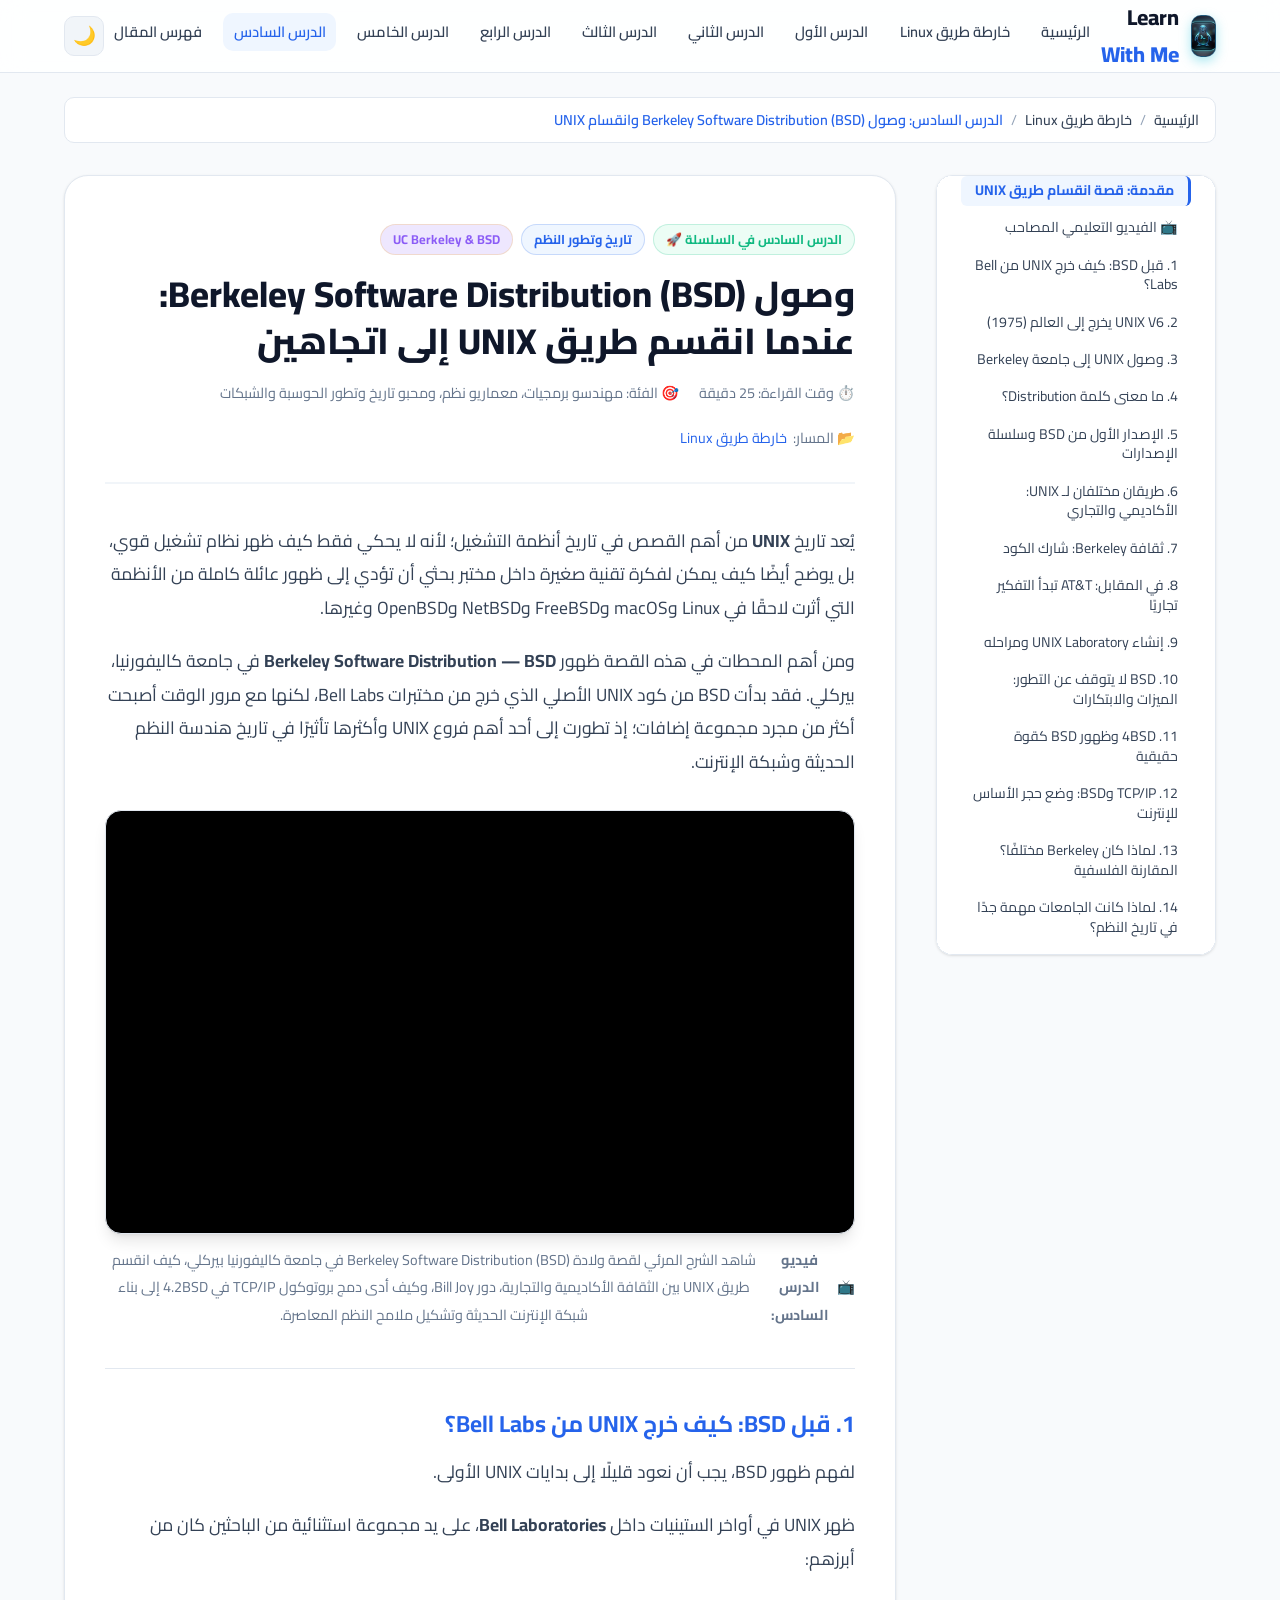
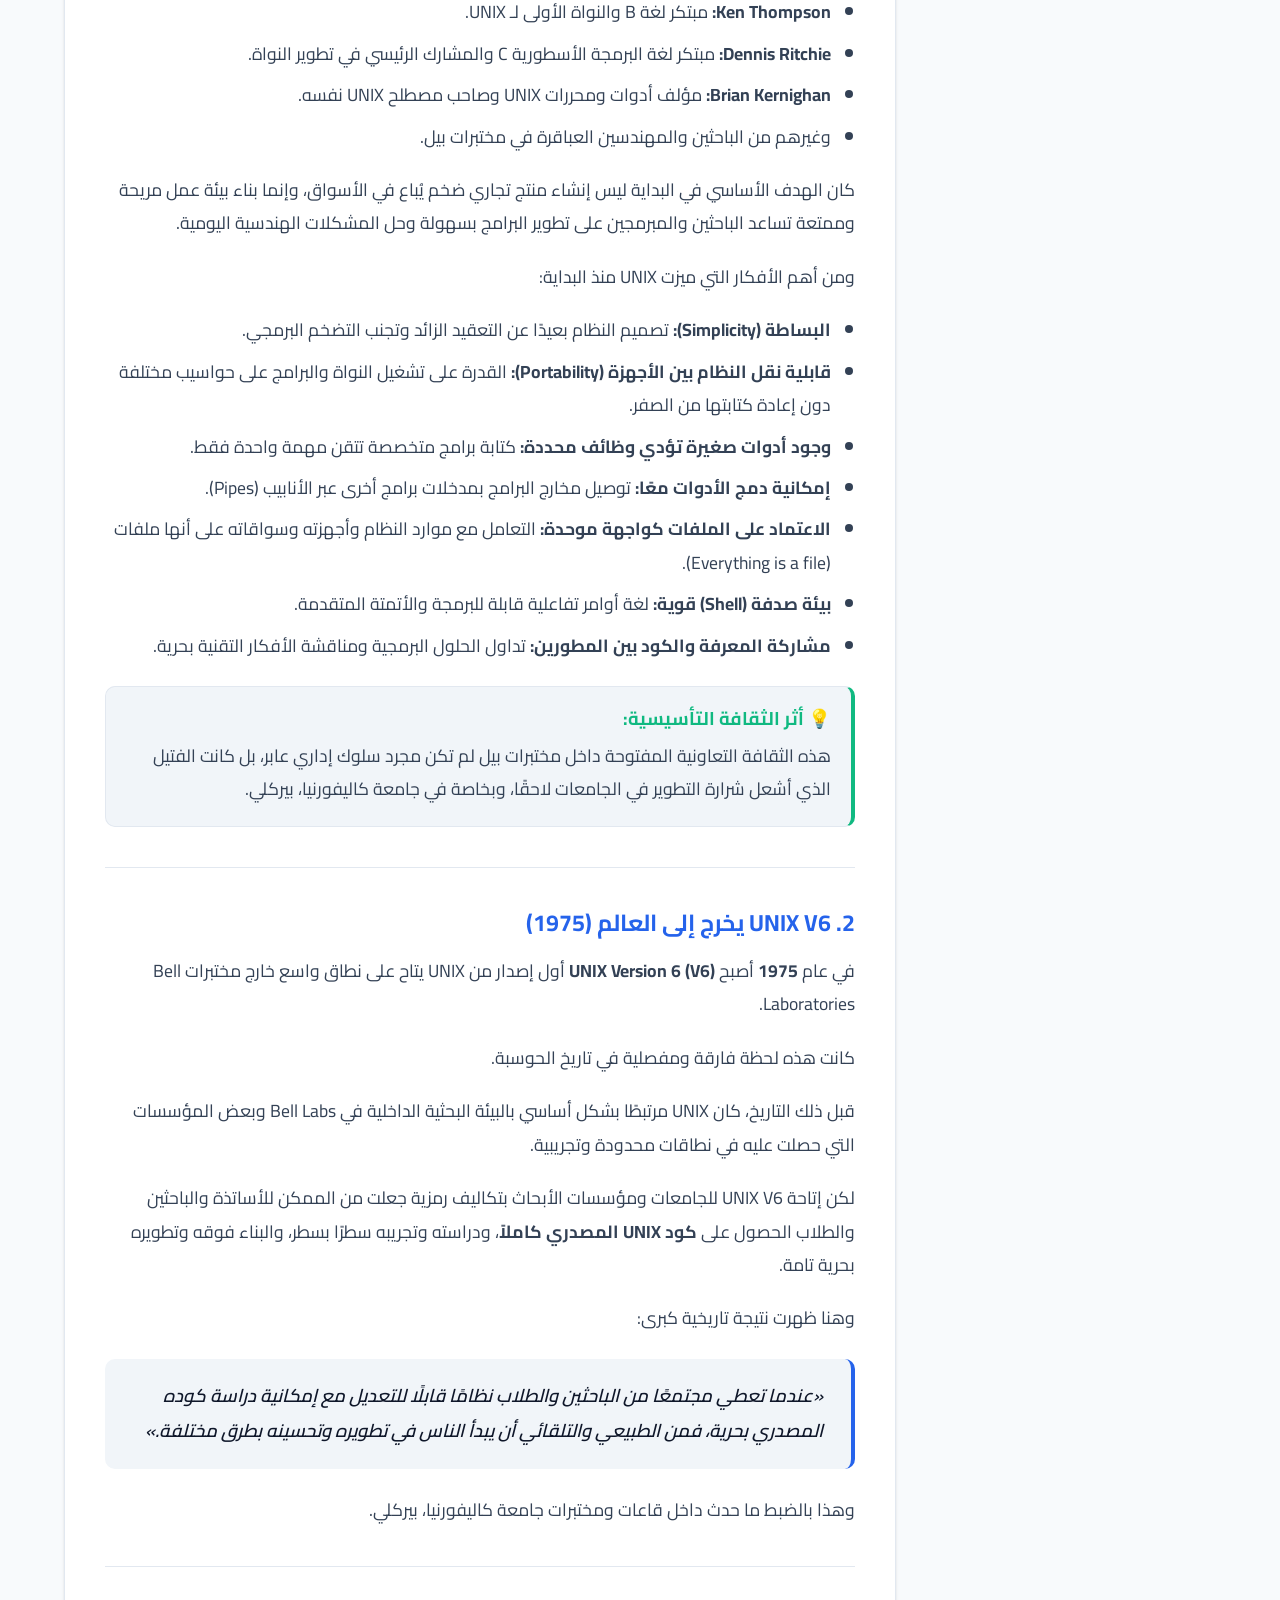
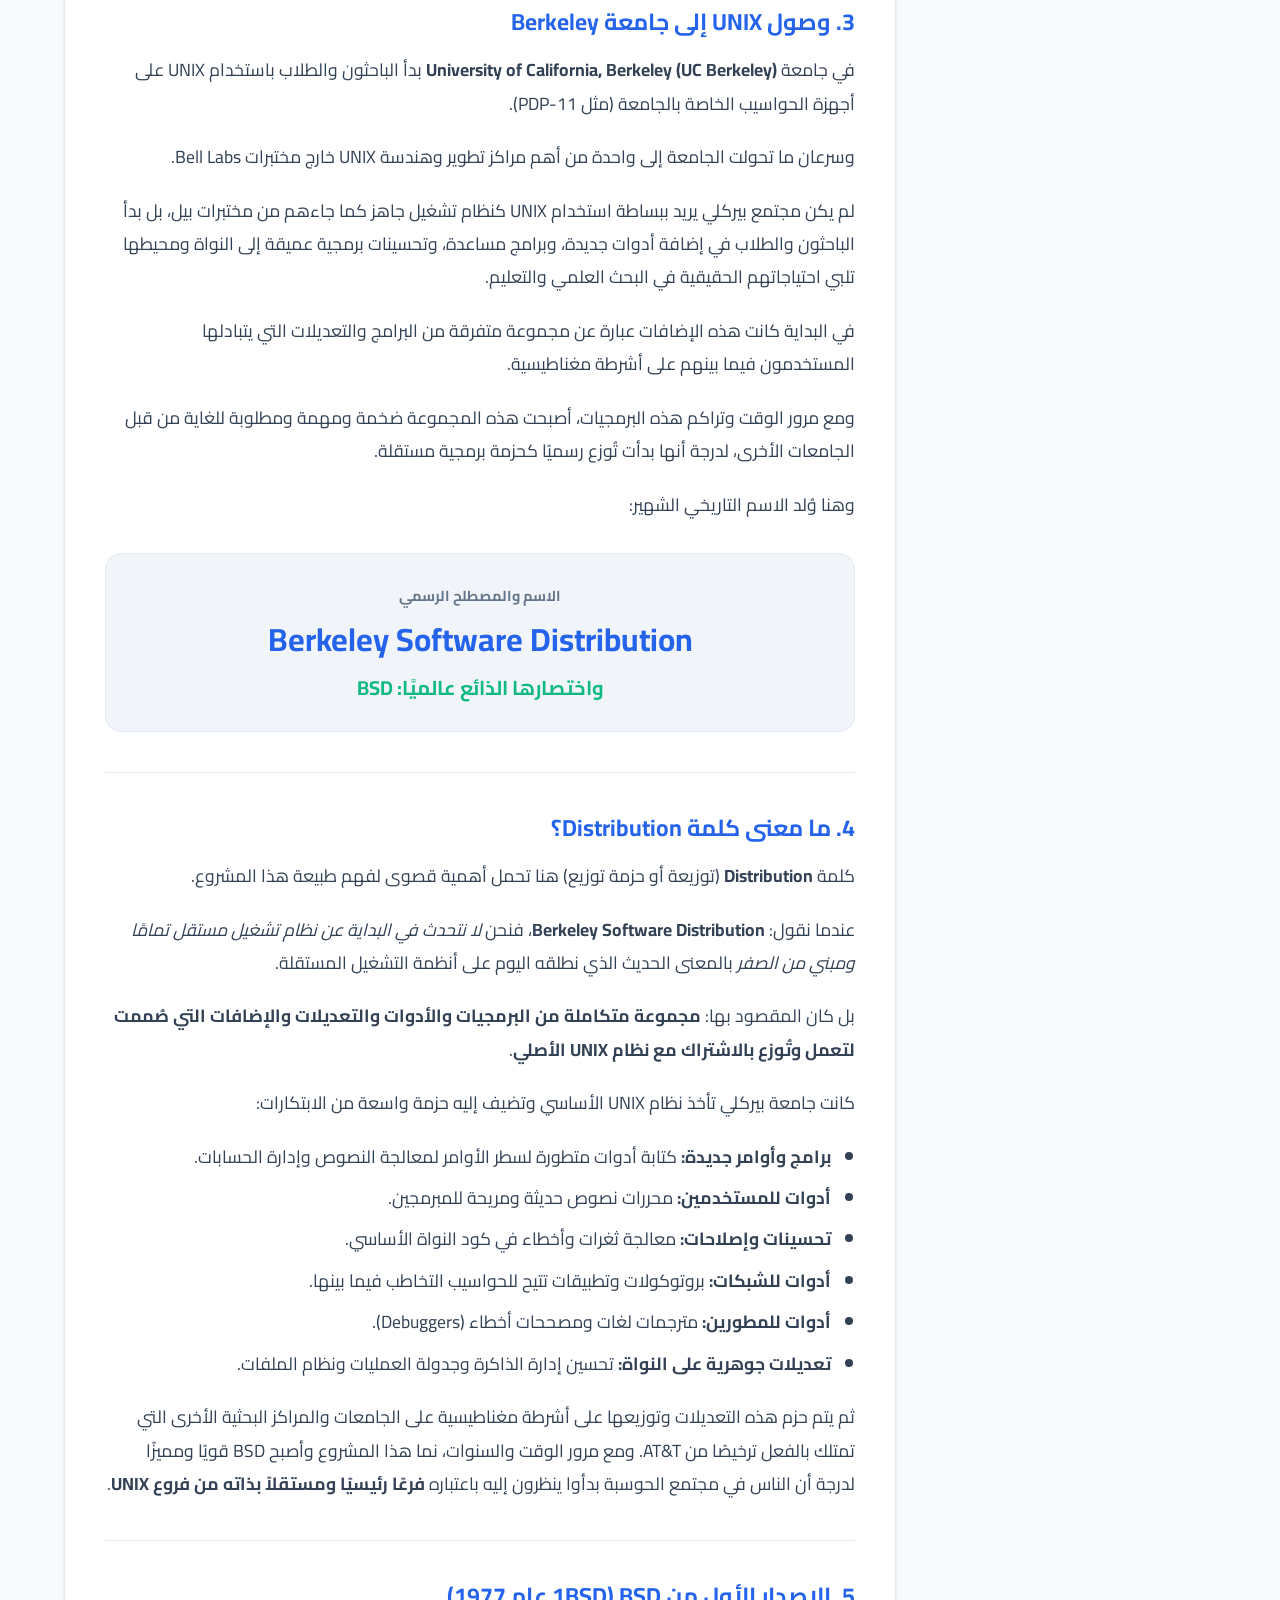
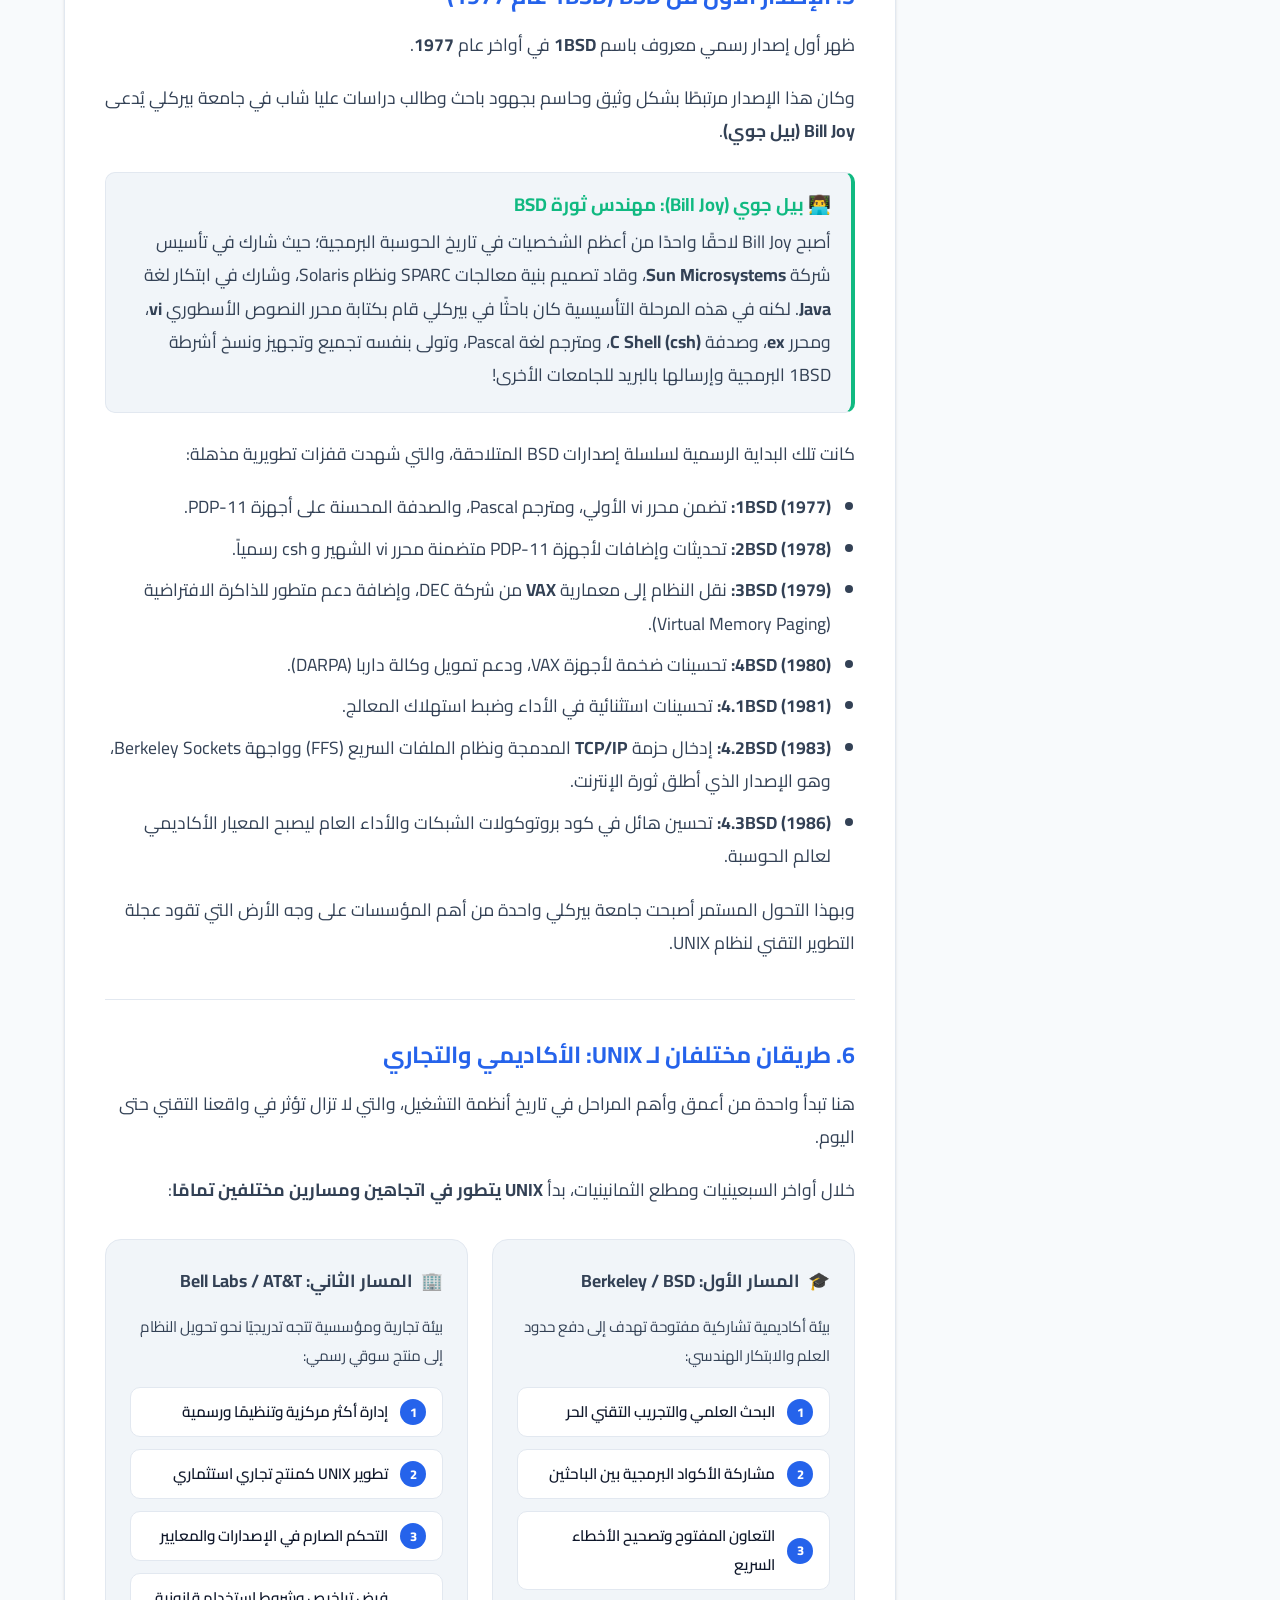
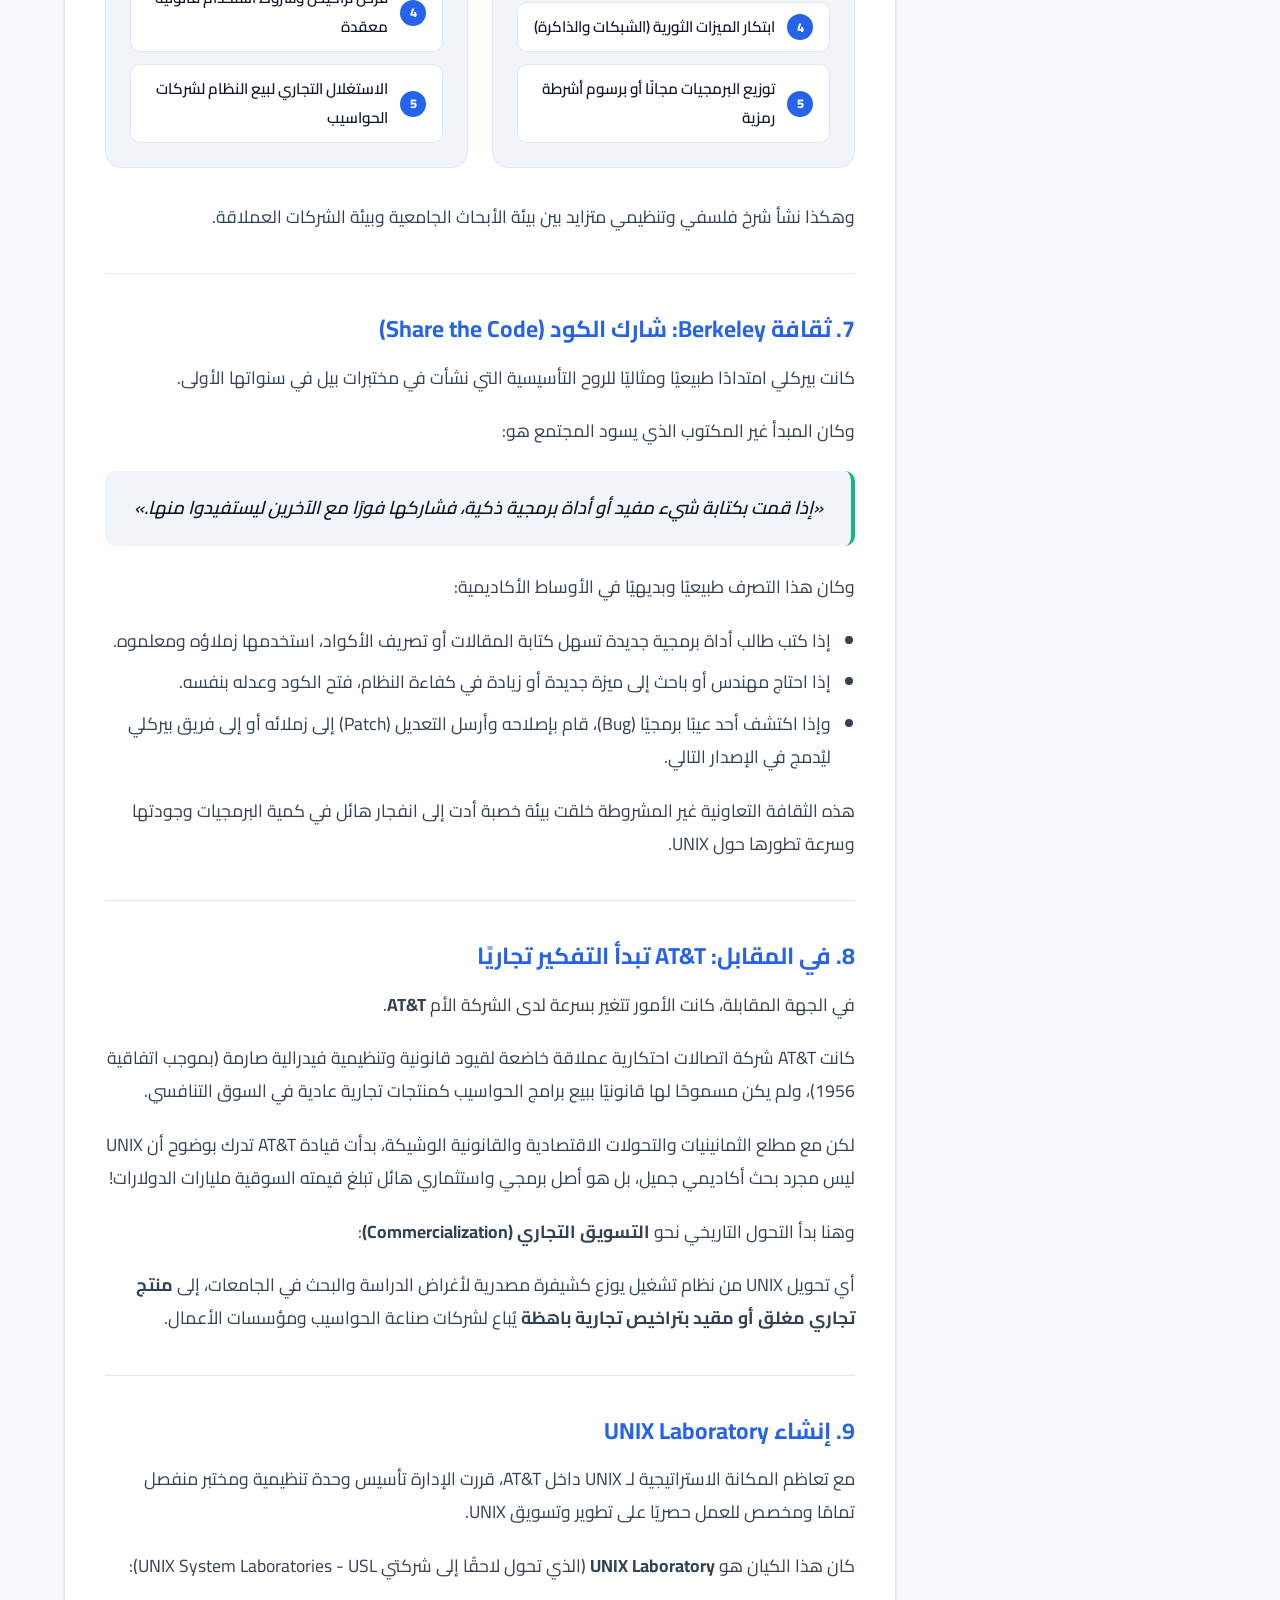
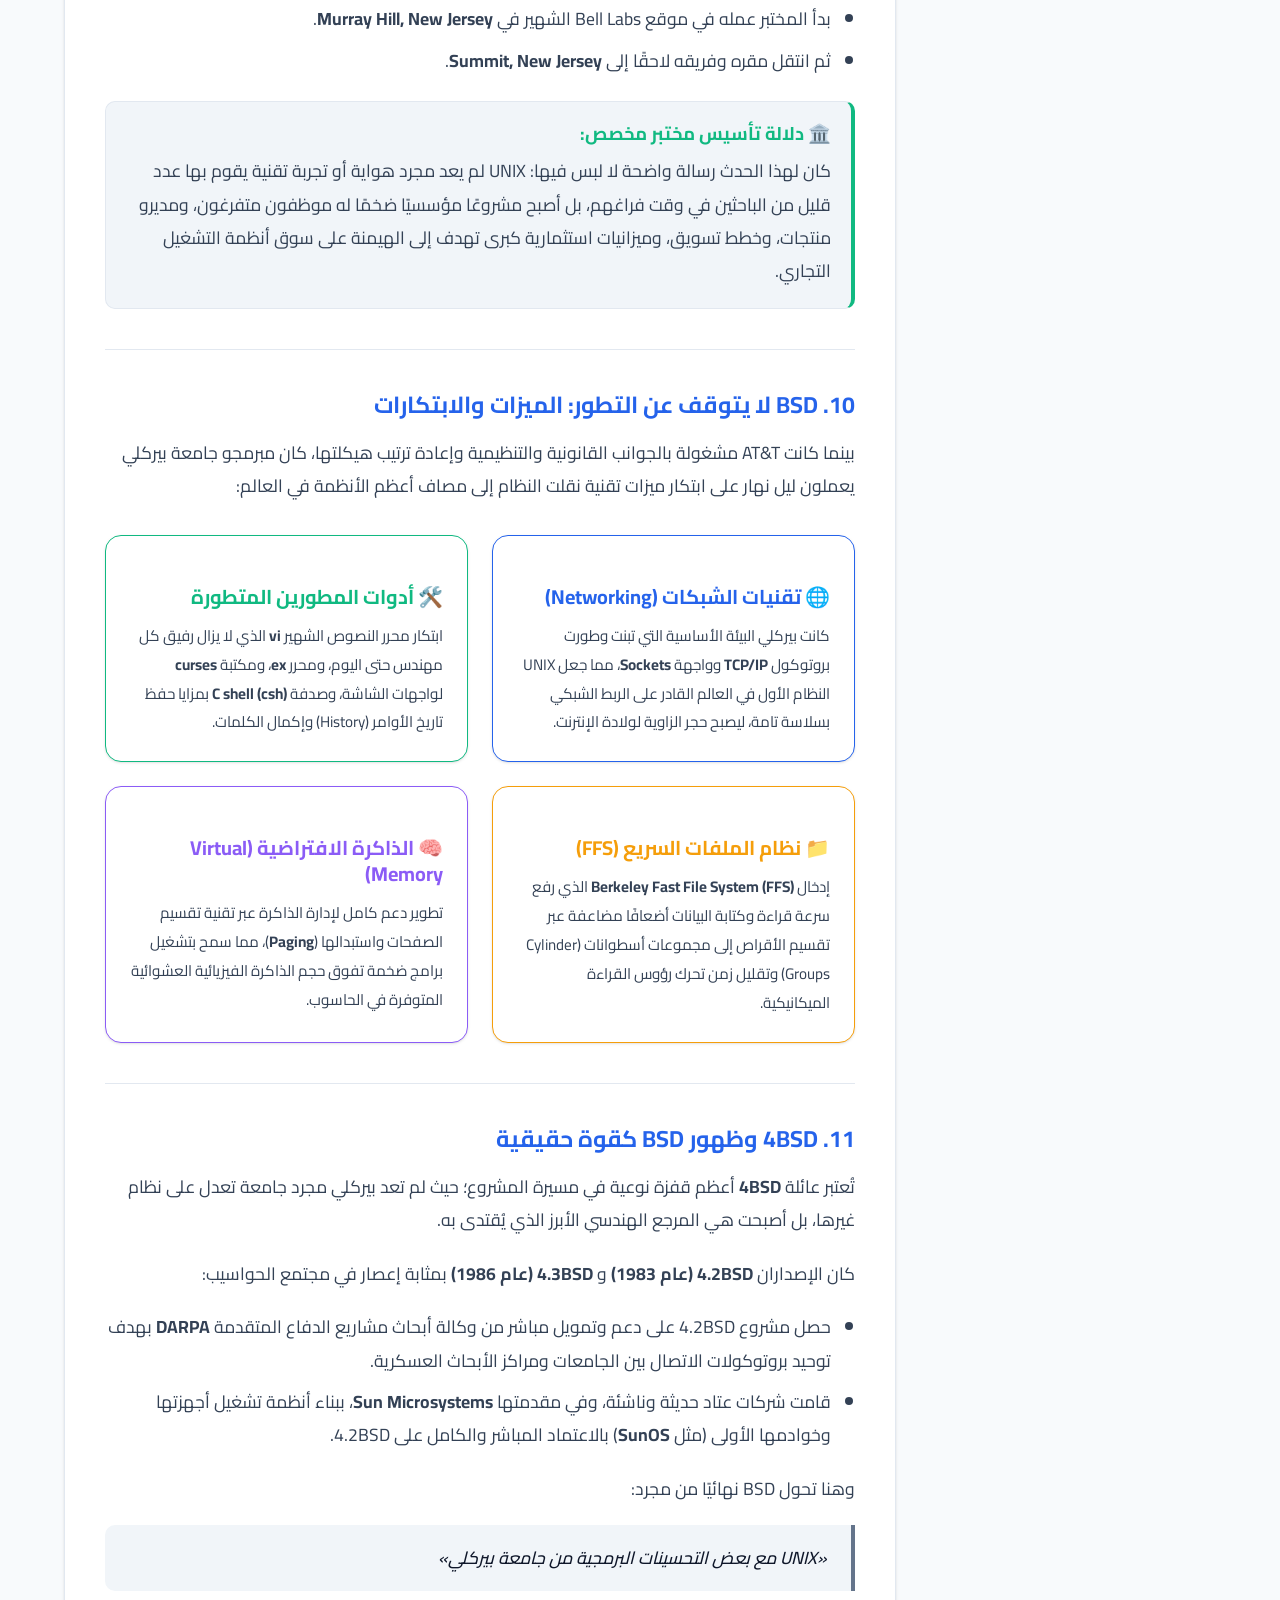
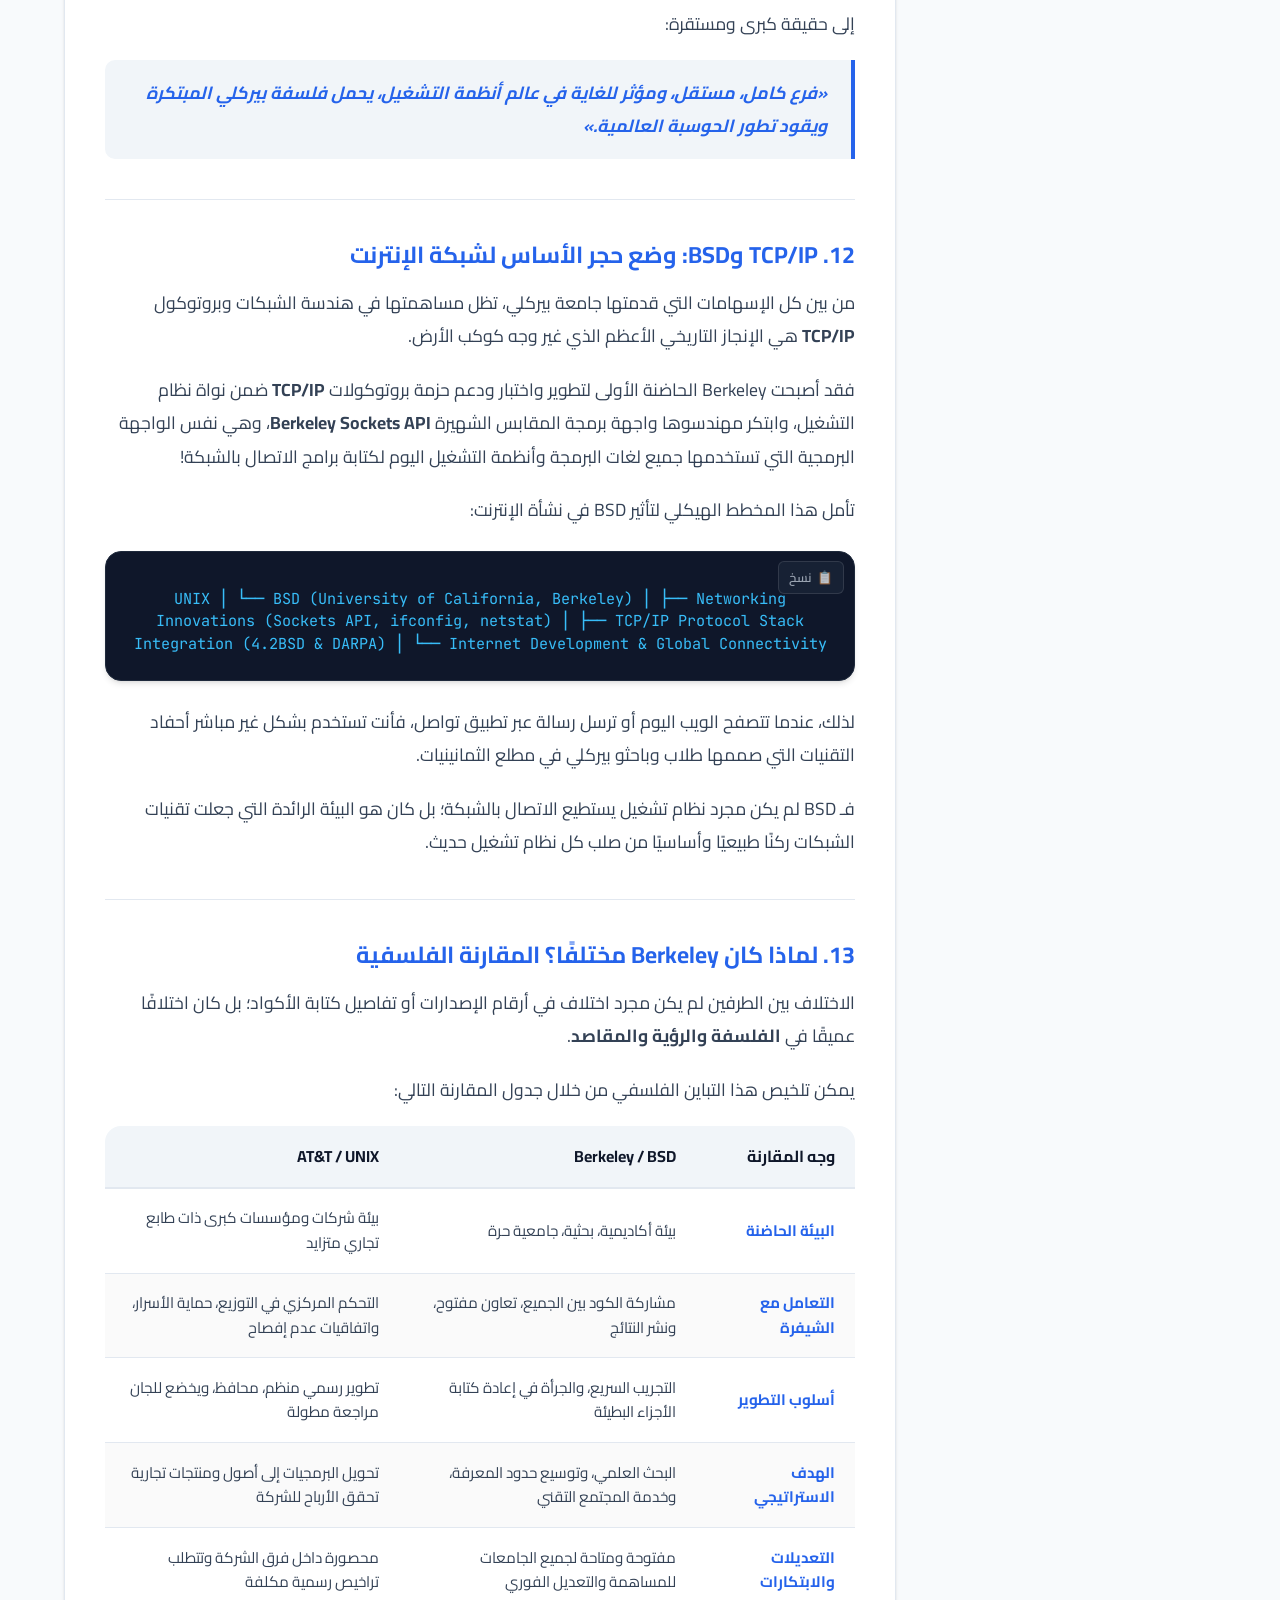
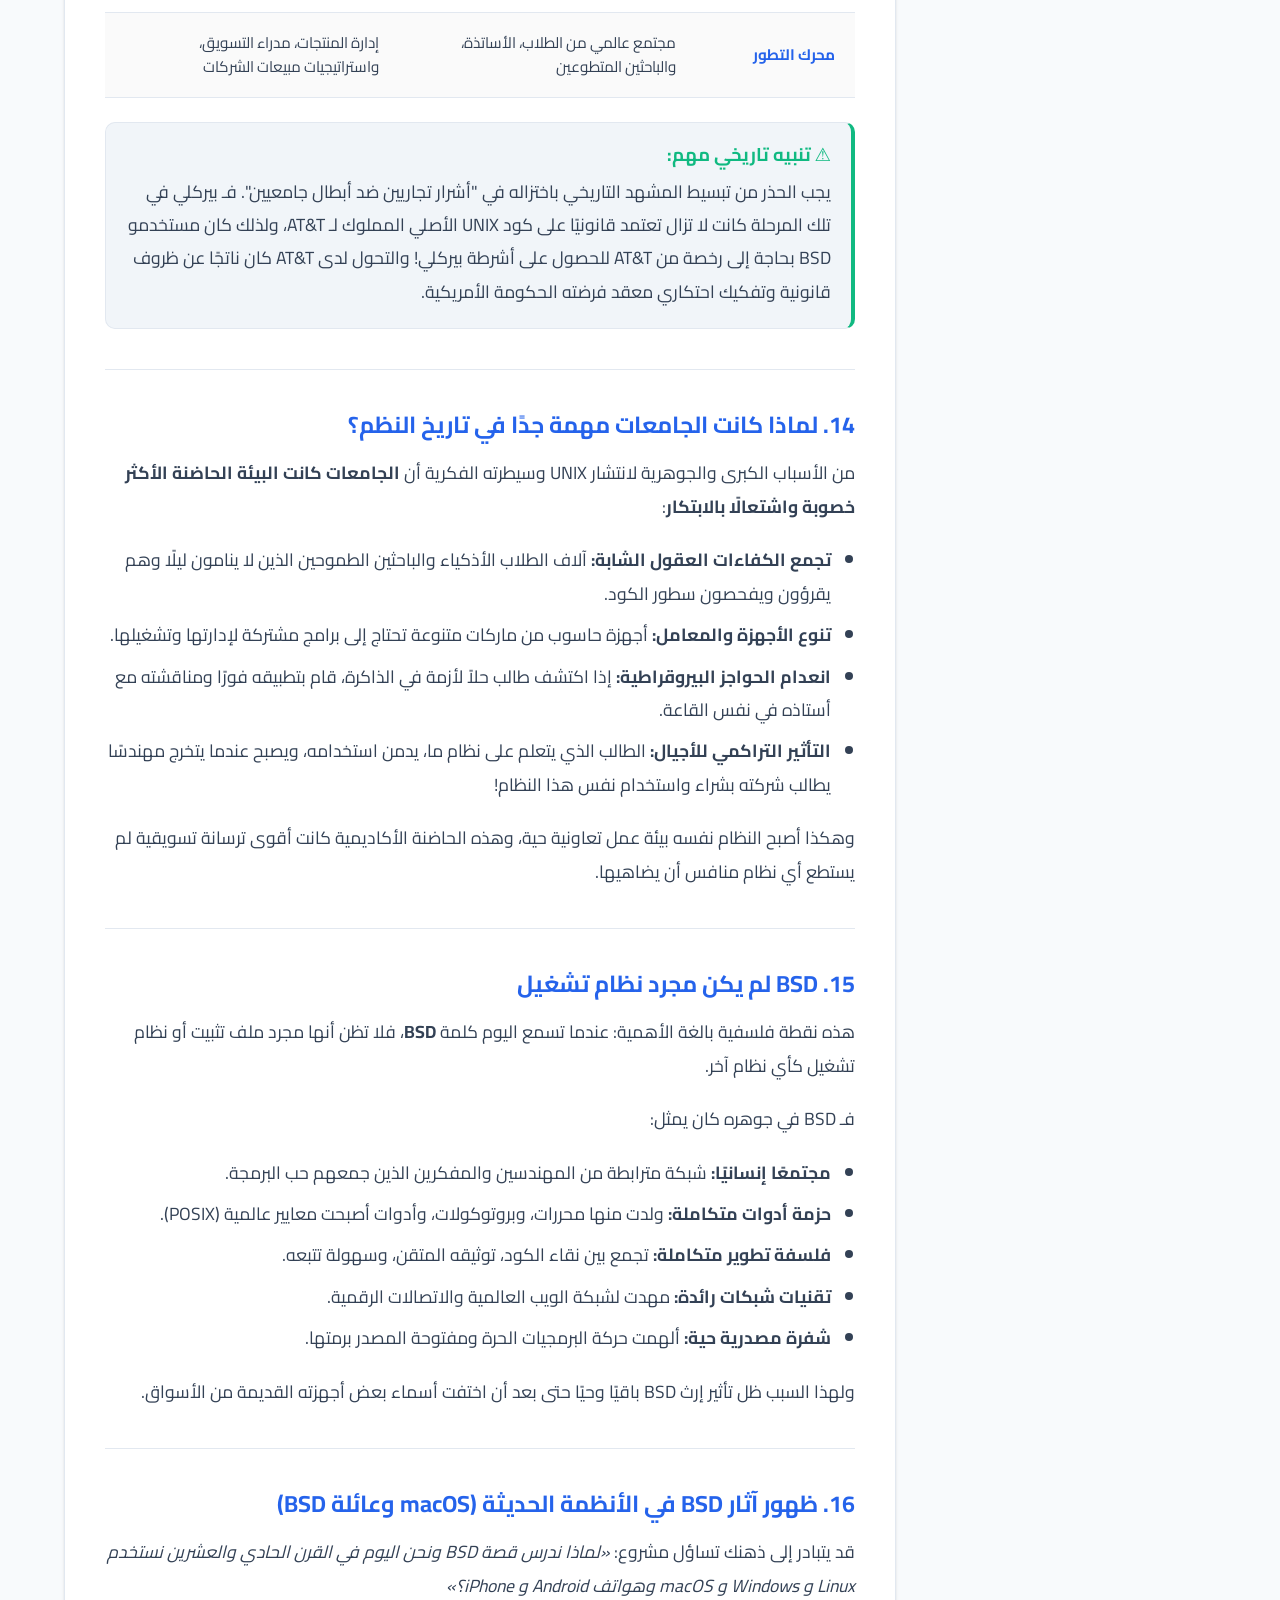
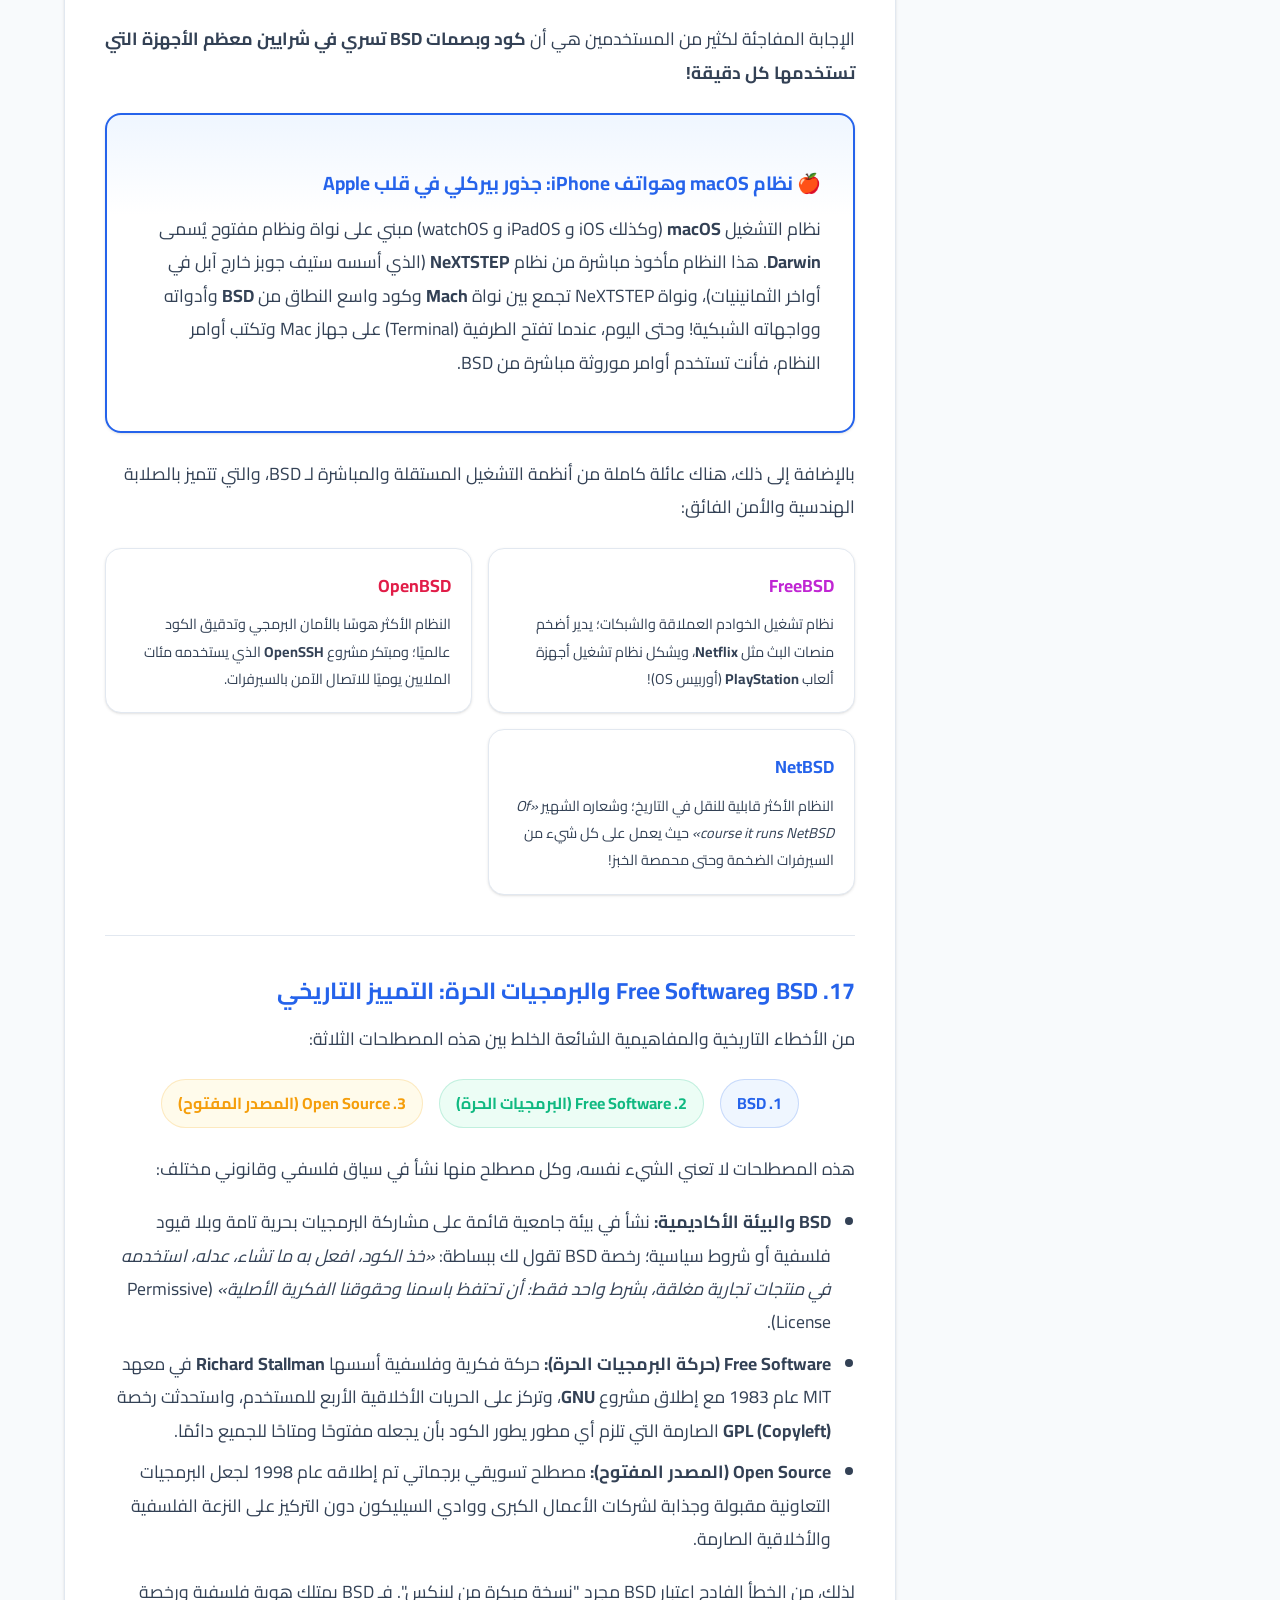
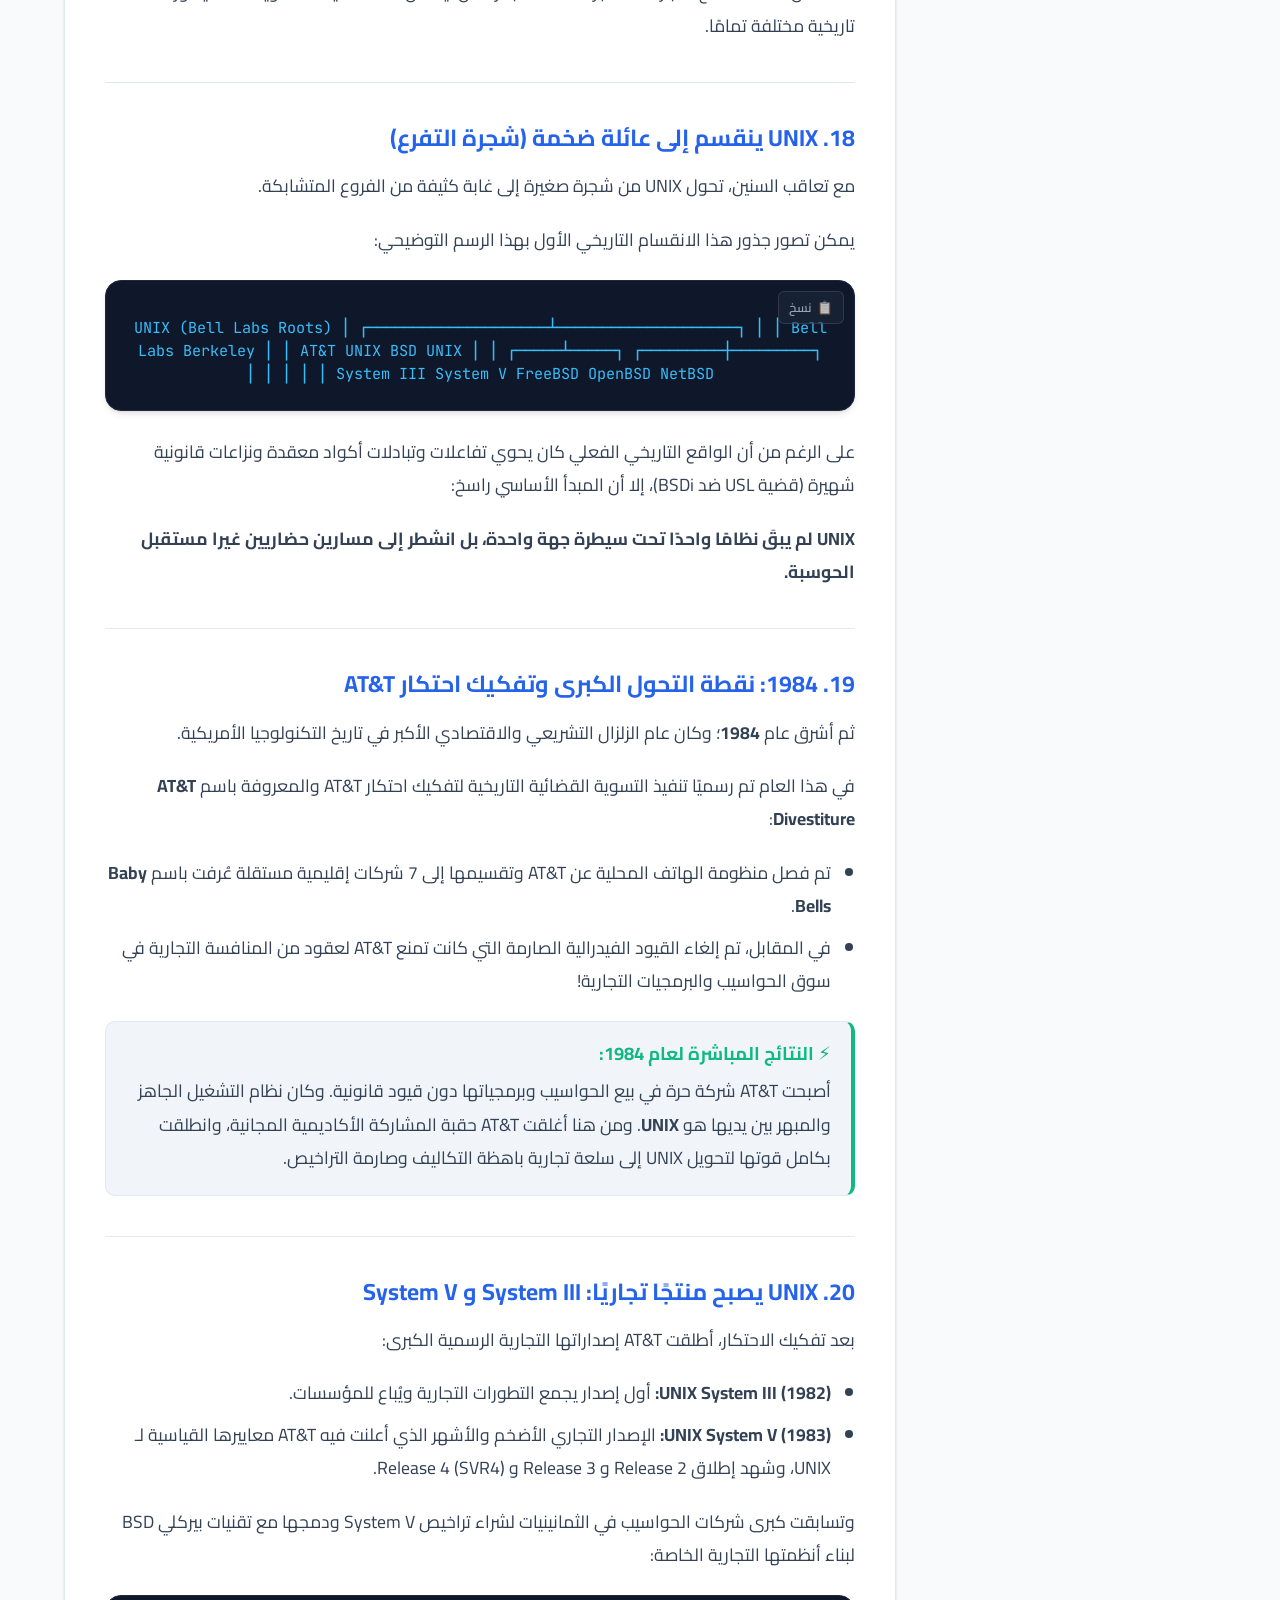
==== commit 398f8984: "feat: Add reading progress bar, scrollspy, copy buttons, and back-to-top button" ====
--- a/berkeley-software-distribution.html
+++ b/berkeley-software-distribution.html
@@ -1263,12 +1263,12 @@
         <ul class="footer-links">
           <li><a href="index.html">الرئيسية</a></li>
           <li><a href="linux-roadmap.html">خارطة طريق Linux</a></li>
-          <li><a href="what-is-linux.html">الدرس الأول: فهم ماهية Linux</a></li>
-          <li><a href="linux-vs-other-os.html">الدرس الثاني: كيف يختلف Linux</a></li>
-          <li><a href="history-of-linux.html">الدرس الثالث: استكشاف تاريخ Linux</a></li>
+          <li><a href="what-is-linux.html">الدرس الأول: ما هو لينكس؟</a></li>
+          <li><a href="linux-vs-other-os.html">الدرس الثاني: كيف يختلف لينكس؟</a></li>
+          <li><a href="history-of-linux.html">الدرس الثالث: تاريخ لينكس</a></li>
           <li><a href="unix-philosophy.html">الدرس الرابع: ثقافة وفلسفة UNIX</a></li>
-          <li><a href="unix-commercialization.html">الدرس الخامس: تجارية UNIX وتحولها لنظام تجاري</a></li>
-          <li><a href="berkeley-software-distribution.html">الدرس السادس: وصول BSD وانقسام طريق UNIX</a></li>
+          <li><a href="unix-commercialization.html">الدرس الخامس: تجارية UNIX</a></li>
+          <li><a href="berkeley-software-distribution.html">الدرس السادس: وصول BSD وانقسام UNIX</a></li>
         </ul>
       </div>
       <div class="footer-bottom">
@@ -1277,27 +1277,7 @@
     </div>
   </footer>
 
-  <!-- Theme Toggle & Smooth Scroll Script -->
-  <script>
-    const themeToggle = document.getElementById('themeToggle');
-    const prefersDark = window.matchMedia('(prefers-color-scheme: dark)').matches;
-    const currentTheme = localStorage.getItem('theme') || (prefersDark ? 'dark' : 'light');
-
-    if (currentTheme === 'dark') {
-      document.documentElement.setAttribute('data-theme', 'dark');
-      themeToggle.textContent = '☀️';
-    } else {
-      document.documentElement.setAttribute('data-theme', 'light');
-      themeToggle.textContent = '🌙';
-    }
-
-    themeToggle.addEventListener('click', () => {
-      const isDark = document.documentElement.getAttribute('data-theme') === 'dark';
-      const newTheme = isDark ? 'light' : 'dark';
-      document.documentElement.setAttribute('data-theme', newTheme);
-      themeToggle.textContent = newTheme === 'dark' ? '☀️' : '🌙';
-      localStorage.setItem('theme', newTheme);
-    });
-  </script>
+  <!-- Interactive Enhancements & Theme Script -->
+  <script src="script.js"></script>
 </body>
 </html>
--- a/style.css
+++ b/style.css
@@ -828,11 +828,20 @@
   color: var(--text-secondary);
   line-height: 1.4;
   transition: all var(--transition-fast);
+  border-right: 3px solid transparent;
 }
 
 .toc-list a:hover {
   background-color: var(--primary-light);
   color: var(--primary);
+  padding-right: 0.85rem;
+}
+
+.toc-list a.active {
+  background-color: var(--primary-light);
+  color: var(--primary);
+  font-weight: 700;
+  border-right-color: var(--primary);
   padding-right: 0.85rem;
 }
 
@@ -1020,11 +1029,12 @@
 }
 
 .diagram-box {
+  position: relative;
   background-color: var(--bg-terminal);
   color: #38bdf8;
   border: 1px solid #1e293b;
   border-radius: var(--radius-lg);
-  padding: 1.5rem;
+  padding: 2.25rem 1.5rem 1.5rem;
   margin: 1.5rem 0;
   font-family: var(--font-mono);
   font-size: 0.95rem;
@@ -1414,3 +1424,122 @@
   flex-shrink: 0;
 }
 
+/* ==========================================================================
+   Reading Experience & Interactive Enhancements
+   ========================================================================== */
+
+/* Reading Progress Bar */
+.reading-progress-bar {
+  position: fixed;
+  top: 0;
+  left: 0;
+  width: 0%;
+  height: 3.5px;
+  background: linear-gradient(90deg, var(--accent), var(--primary), #8b5cf6);
+  z-index: 9999;
+  transition: width 0.08s linear;
+  box-shadow: 0 1px 4px rgba(37, 99, 235, 0.4);
+}
+
+/* Copy Code & Diagram Button */
+.copy-code-btn {
+  position: absolute;
+  top: 0.6rem;
+  right: 0.6rem;
+  padding: 0.25rem 0.65rem;
+  font-size: 0.78rem;
+  font-family: var(--font-arabic);
+  font-weight: 600;
+  border-radius: var(--radius-sm);
+  border: 1px solid rgba(255, 255, 255, 0.15);
+  background: rgba(30, 41, 59, 0.85);
+  color: #cbd5e1;
+  cursor: pointer;
+  opacity: 0.75;
+  transition: all var(--transition-fast);
+  display: inline-flex;
+  align-items: center;
+  gap: 0.35rem;
+  z-index: 10;
+  direction: rtl;
+}
+
+.diagram-box:hover .copy-code-btn,
+pre:hover .copy-code-btn,
+.copy-code-btn:focus {
+  opacity: 1;
+  background: rgba(15, 23, 42, 0.95);
+  color: #ffffff;
+  border-color: rgba(56, 189, 248, 0.5);
+  box-shadow: 0 2px 8px rgba(0, 0, 0, 0.3);
+}
+
+.copy-code-btn.copied {
+  background: var(--accent) !important;
+  color: #ffffff !important;
+  border-color: var(--accent) !important;
+  opacity: 1;
+}
+
+/* Back to Top Floating Action Button */
+.back-to-top {
+  position: fixed;
+  bottom: 2rem;
+  left: 2rem;
+  width: 44px;
+  height: 44px;
+  border-radius: 50%;
+  background-color: var(--bg-surface);
+  color: var(--primary);
+  border: 1px solid var(--border-color);
+  box-shadow: var(--shadow-lg);
+  cursor: pointer;
+  display: flex;
+  align-items: center;
+  justify-content: center;
+  font-size: 1.35rem;
+  font-weight: 800;
+  line-height: 1;
+  opacity: 0;
+  visibility: hidden;
+  transform: translateY(14px);
+  transition: all var(--transition-normal);
+  z-index: 99;
+}
+
+.back-to-top.visible {
+  opacity: 1;
+  visibility: visible;
+  transform: translateY(0);
+}
+
+.back-to-top:hover {
+  background-color: var(--primary);
+  color: #ffffff;
+  border-color: var(--primary);
+  transform: translateY(-3px);
+  box-shadow: 0 8px 20px rgba(37, 99, 235, 0.35);
+}
+
+[data-theme="dark"] .back-to-top {
+  background-color: #1f2937;
+  border-color: #374151;
+  color: var(--primary);
+}
+
+[data-theme="dark"] .back-to-top:hover {
+  background-color: var(--primary);
+  color: #ffffff;
+}
+
+@media (max-width: 640px) {
+  .back-to-top {
+    bottom: 1.25rem;
+    left: 1.25rem;
+    width: 40px;
+    height: 40px;
+    font-size: 1.15rem;
+  }
+}
+
+
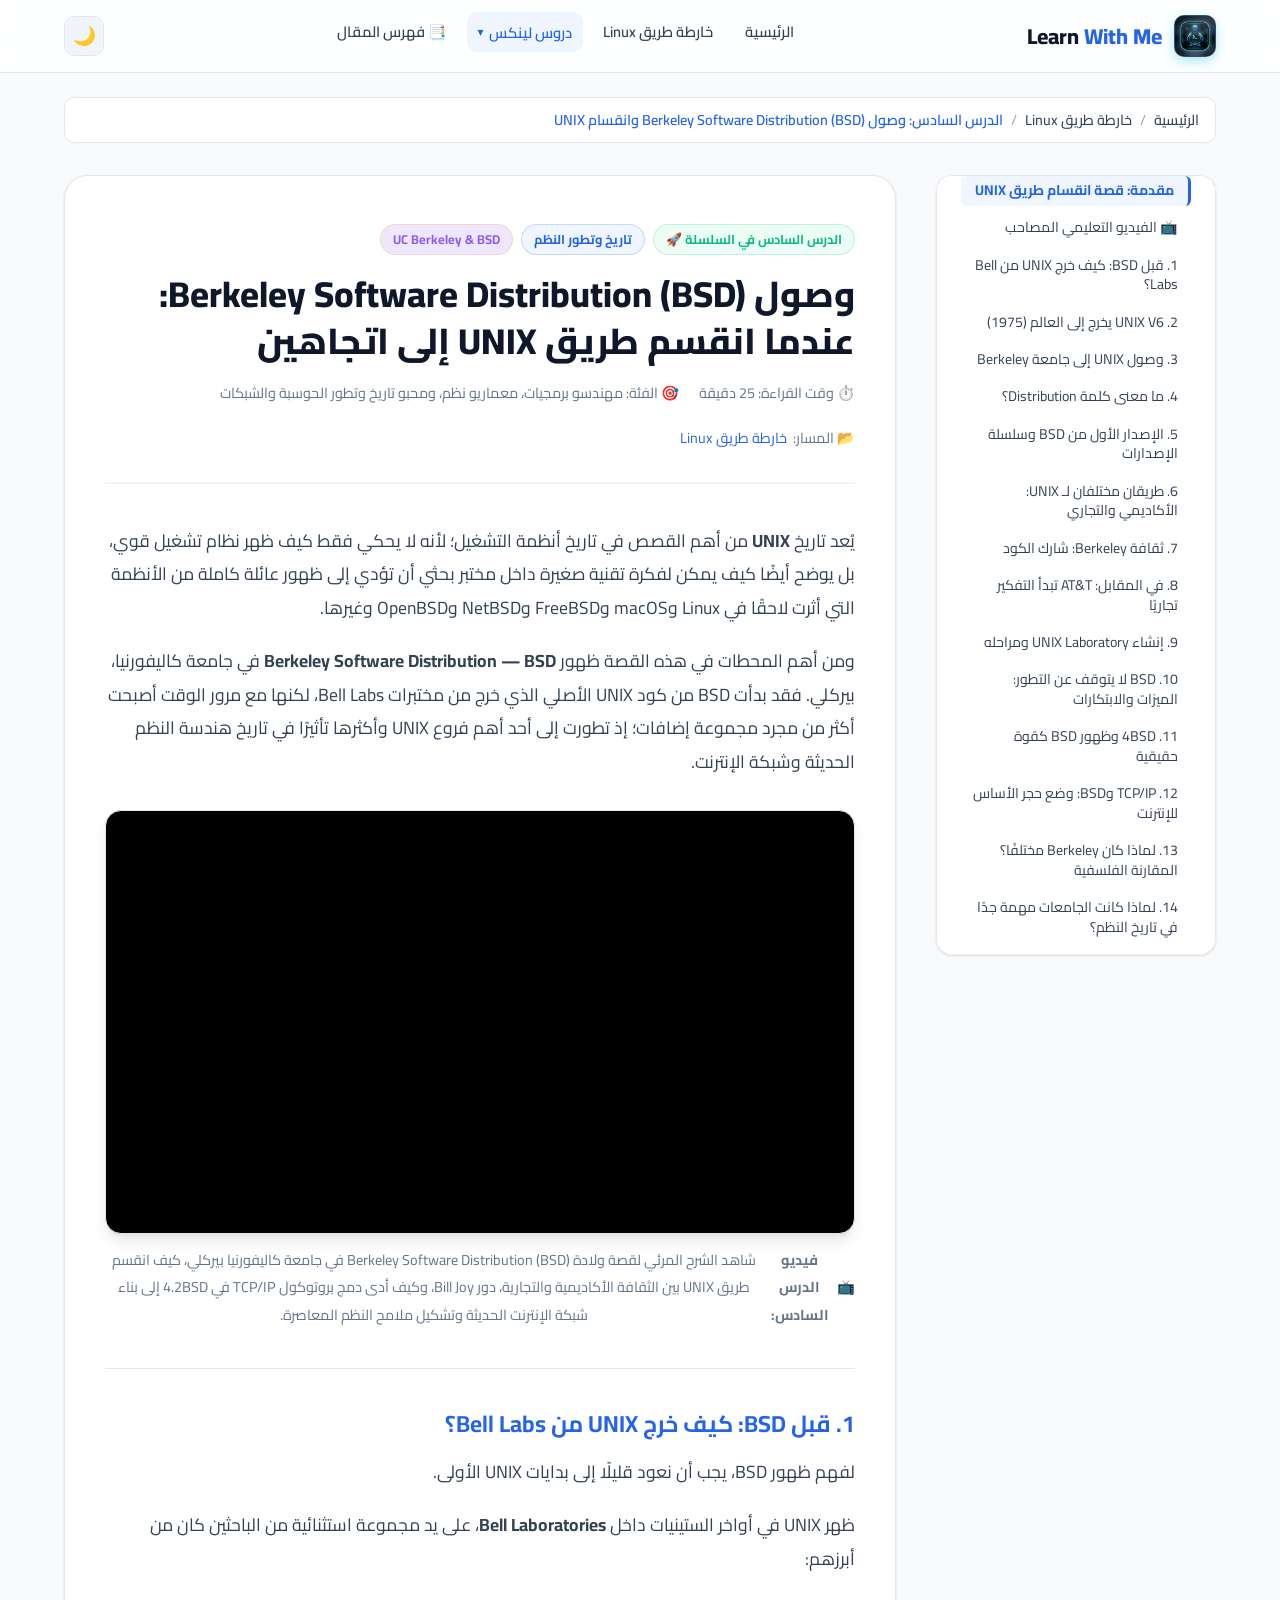
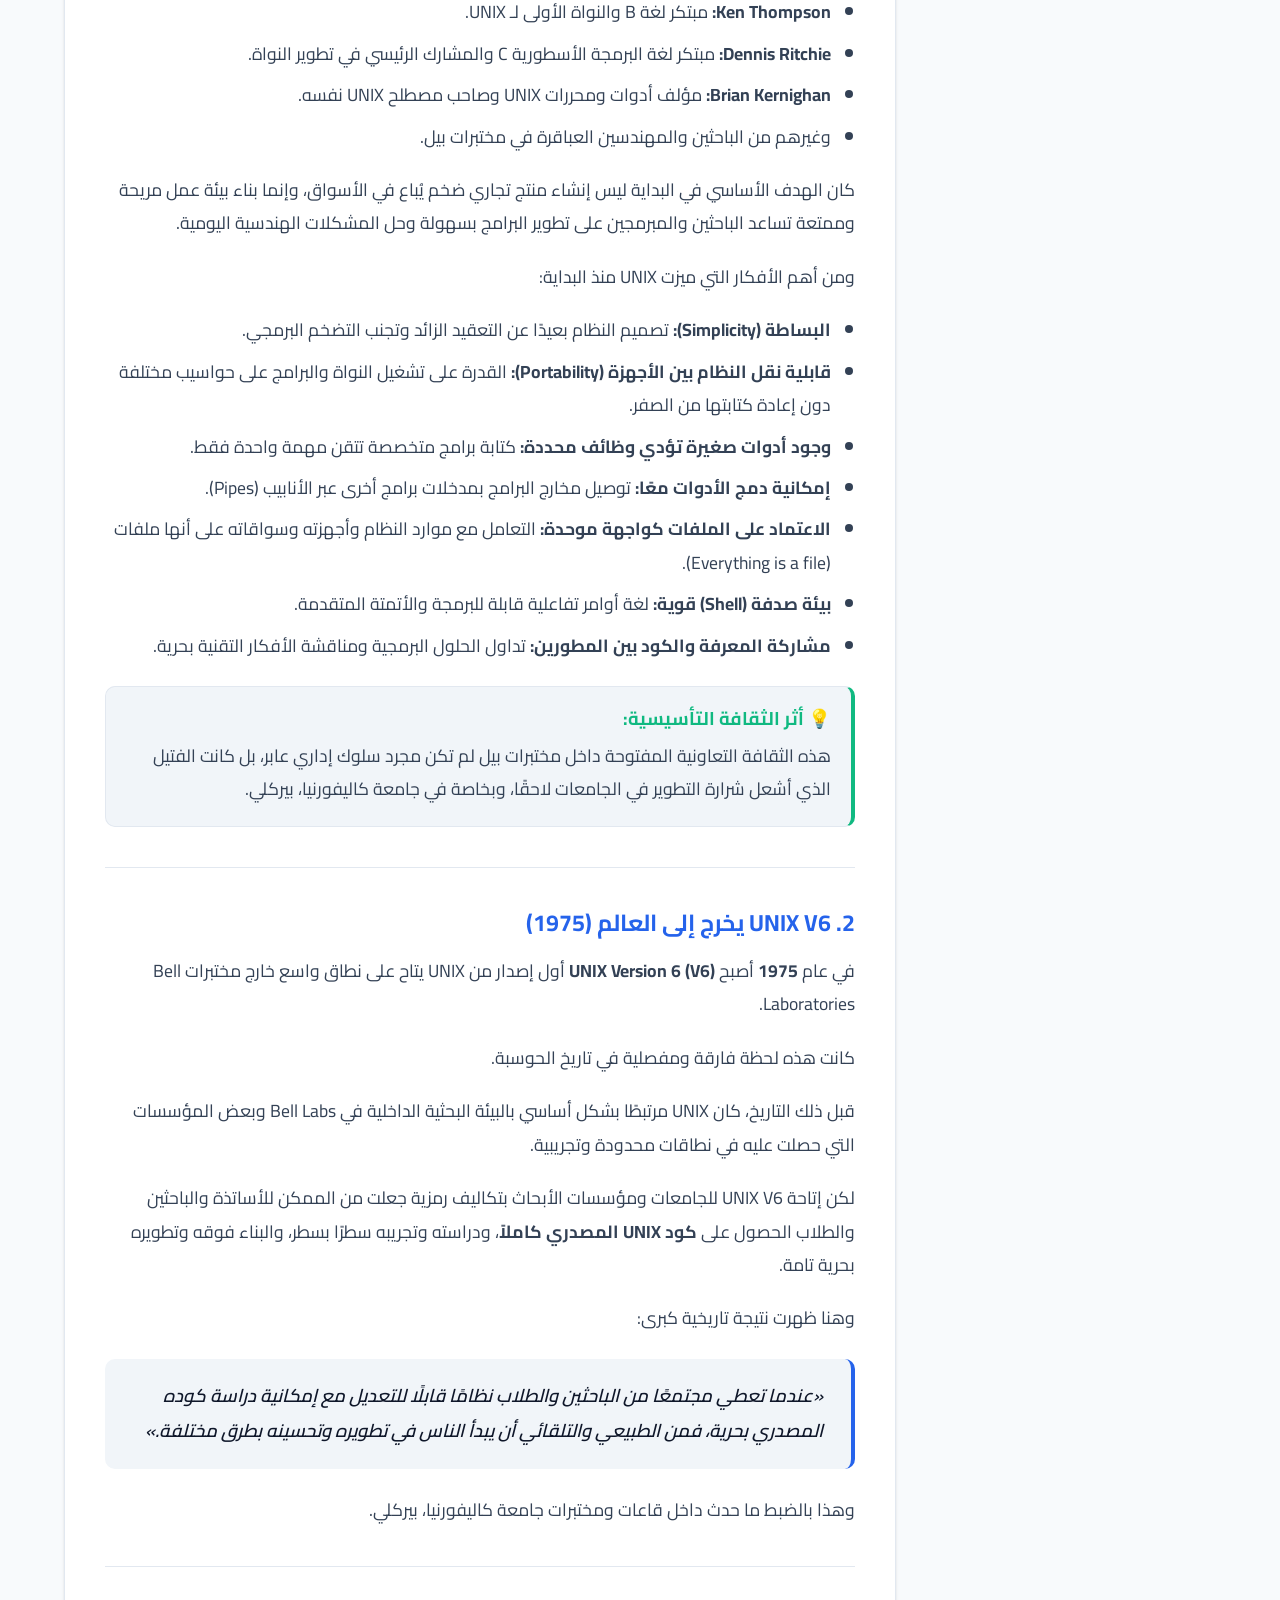
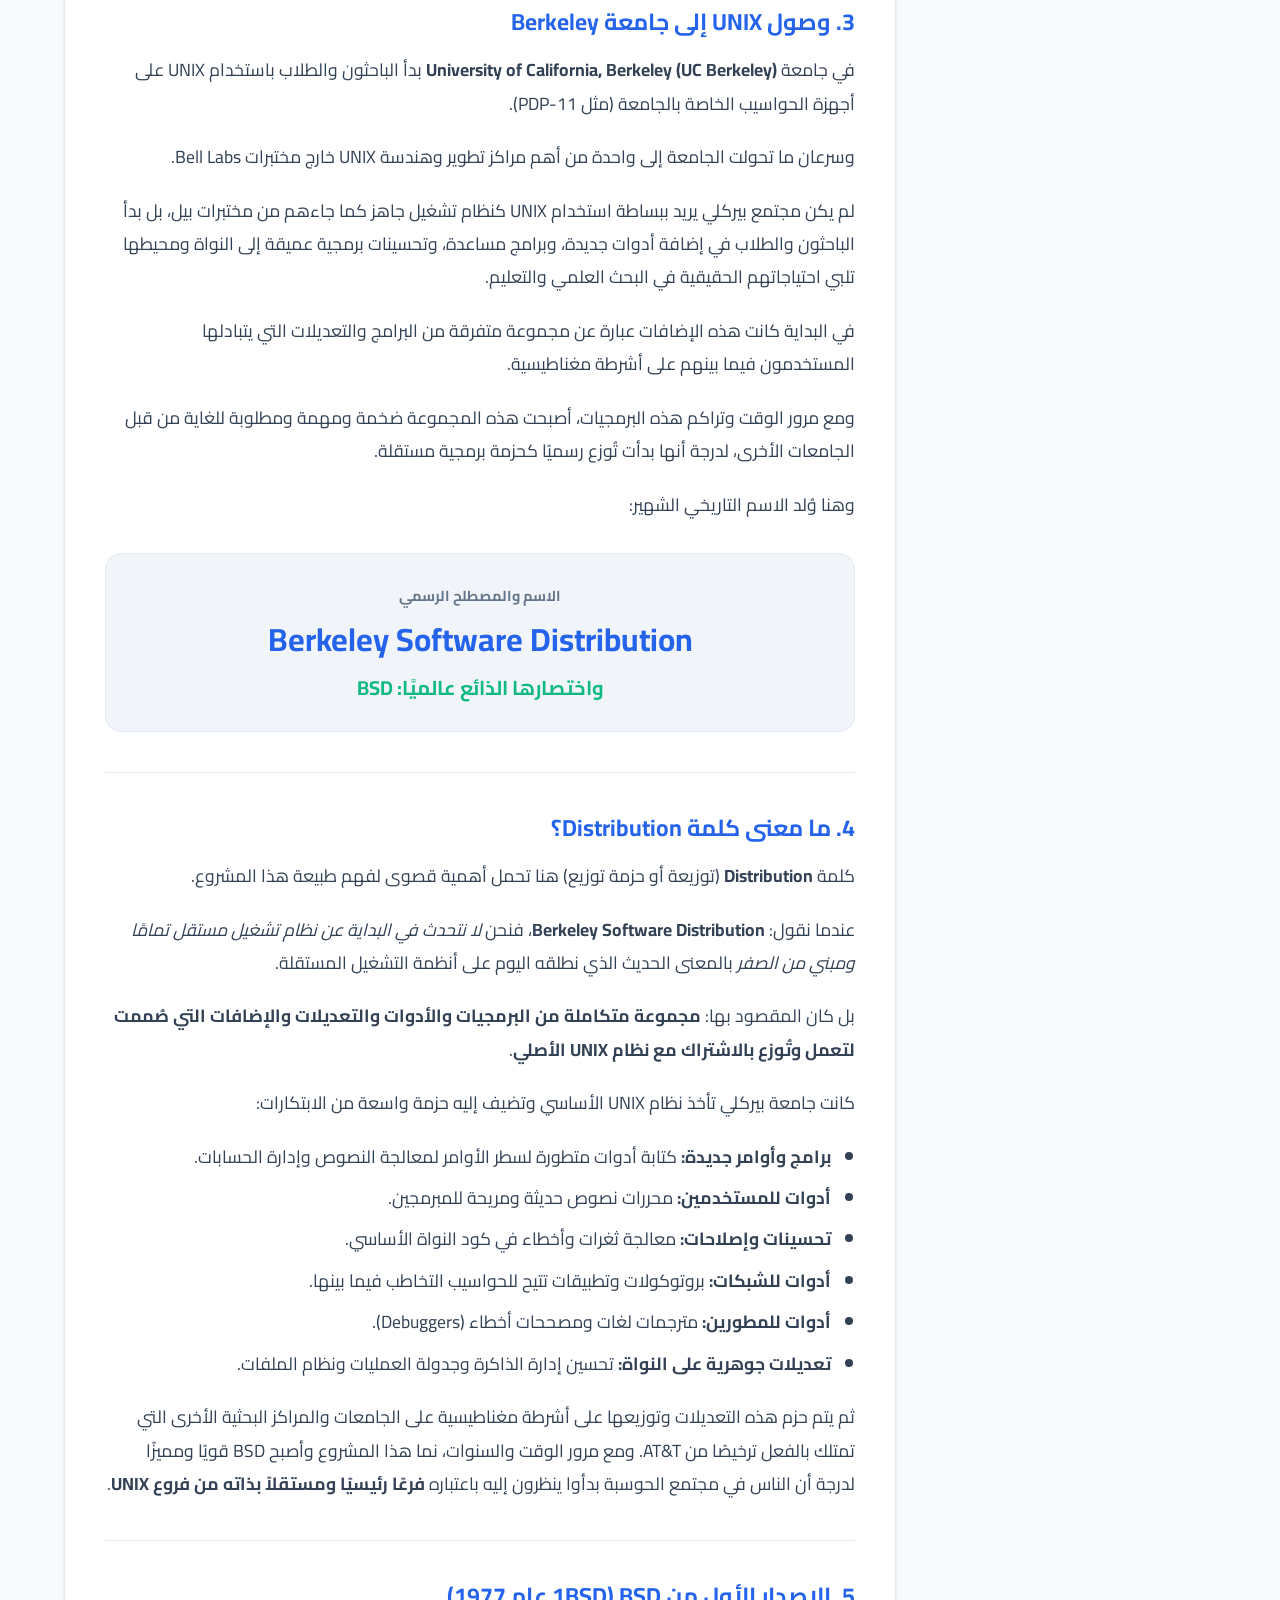
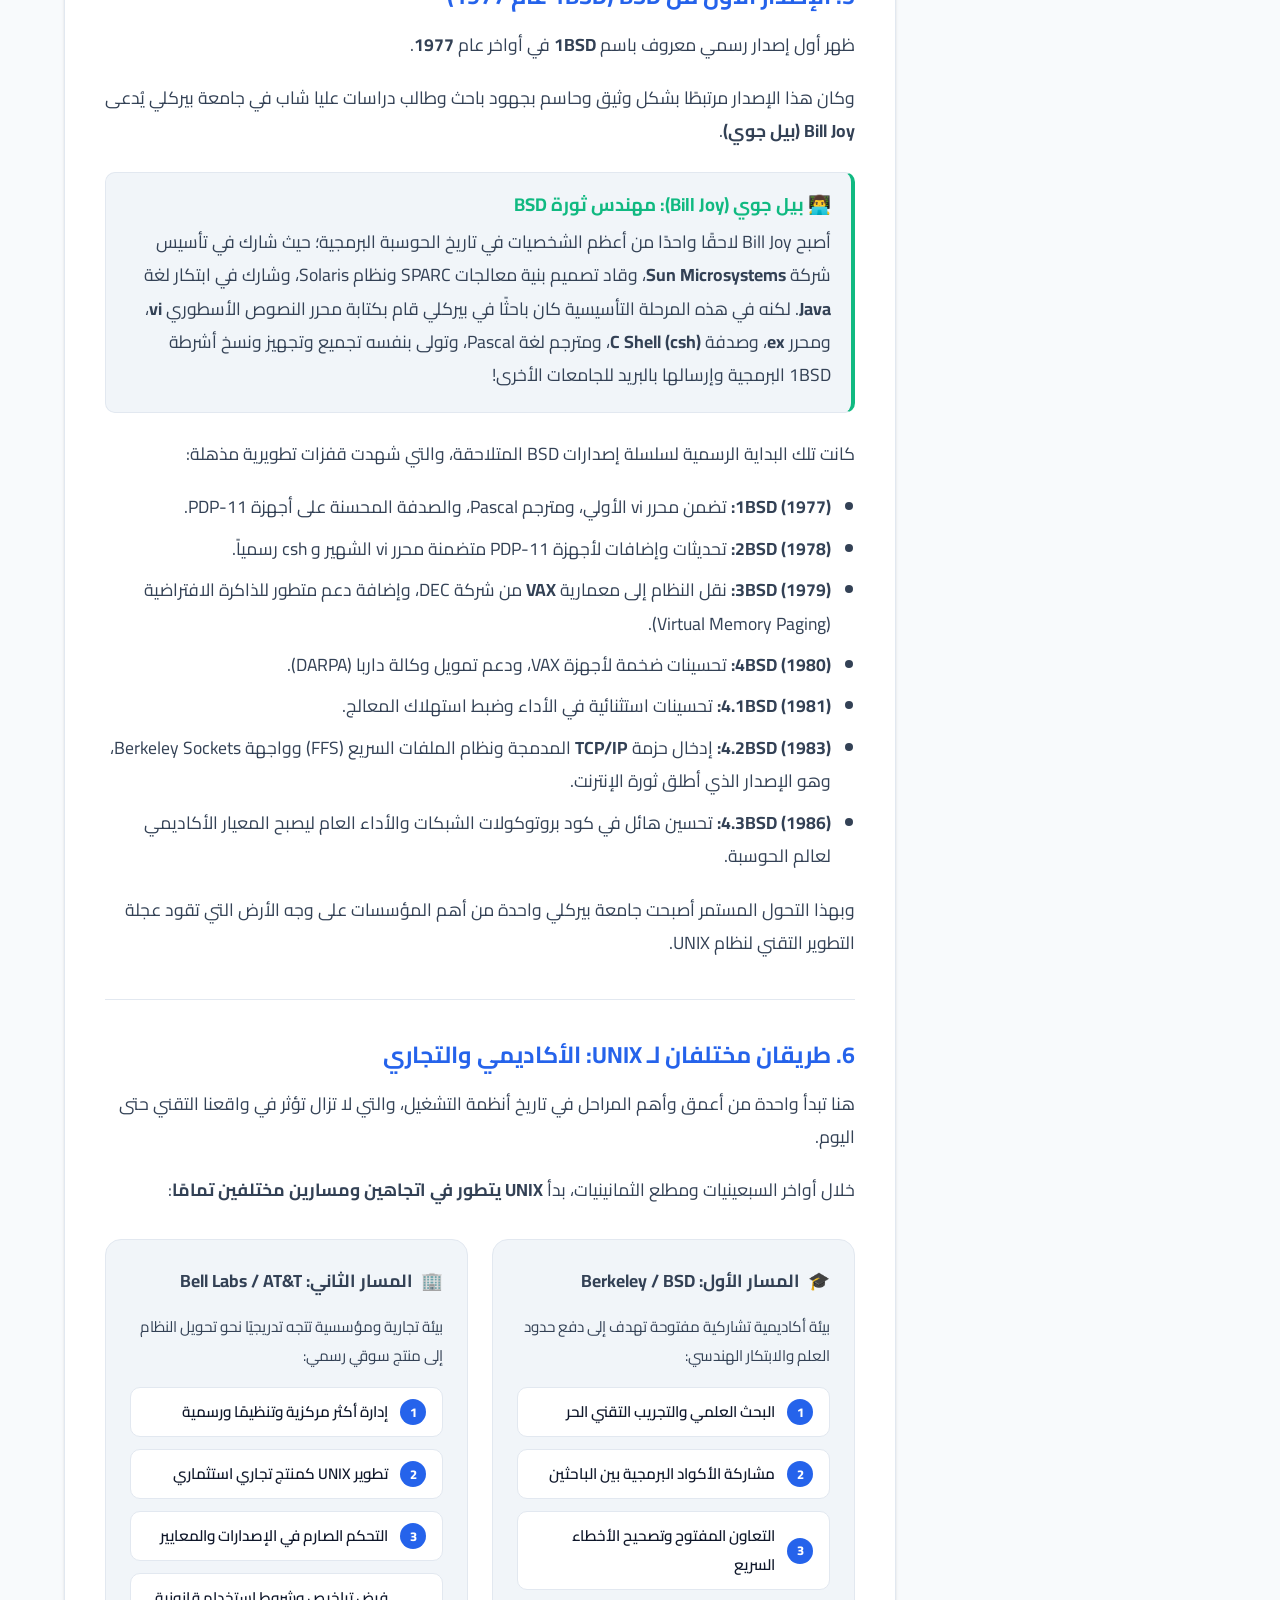
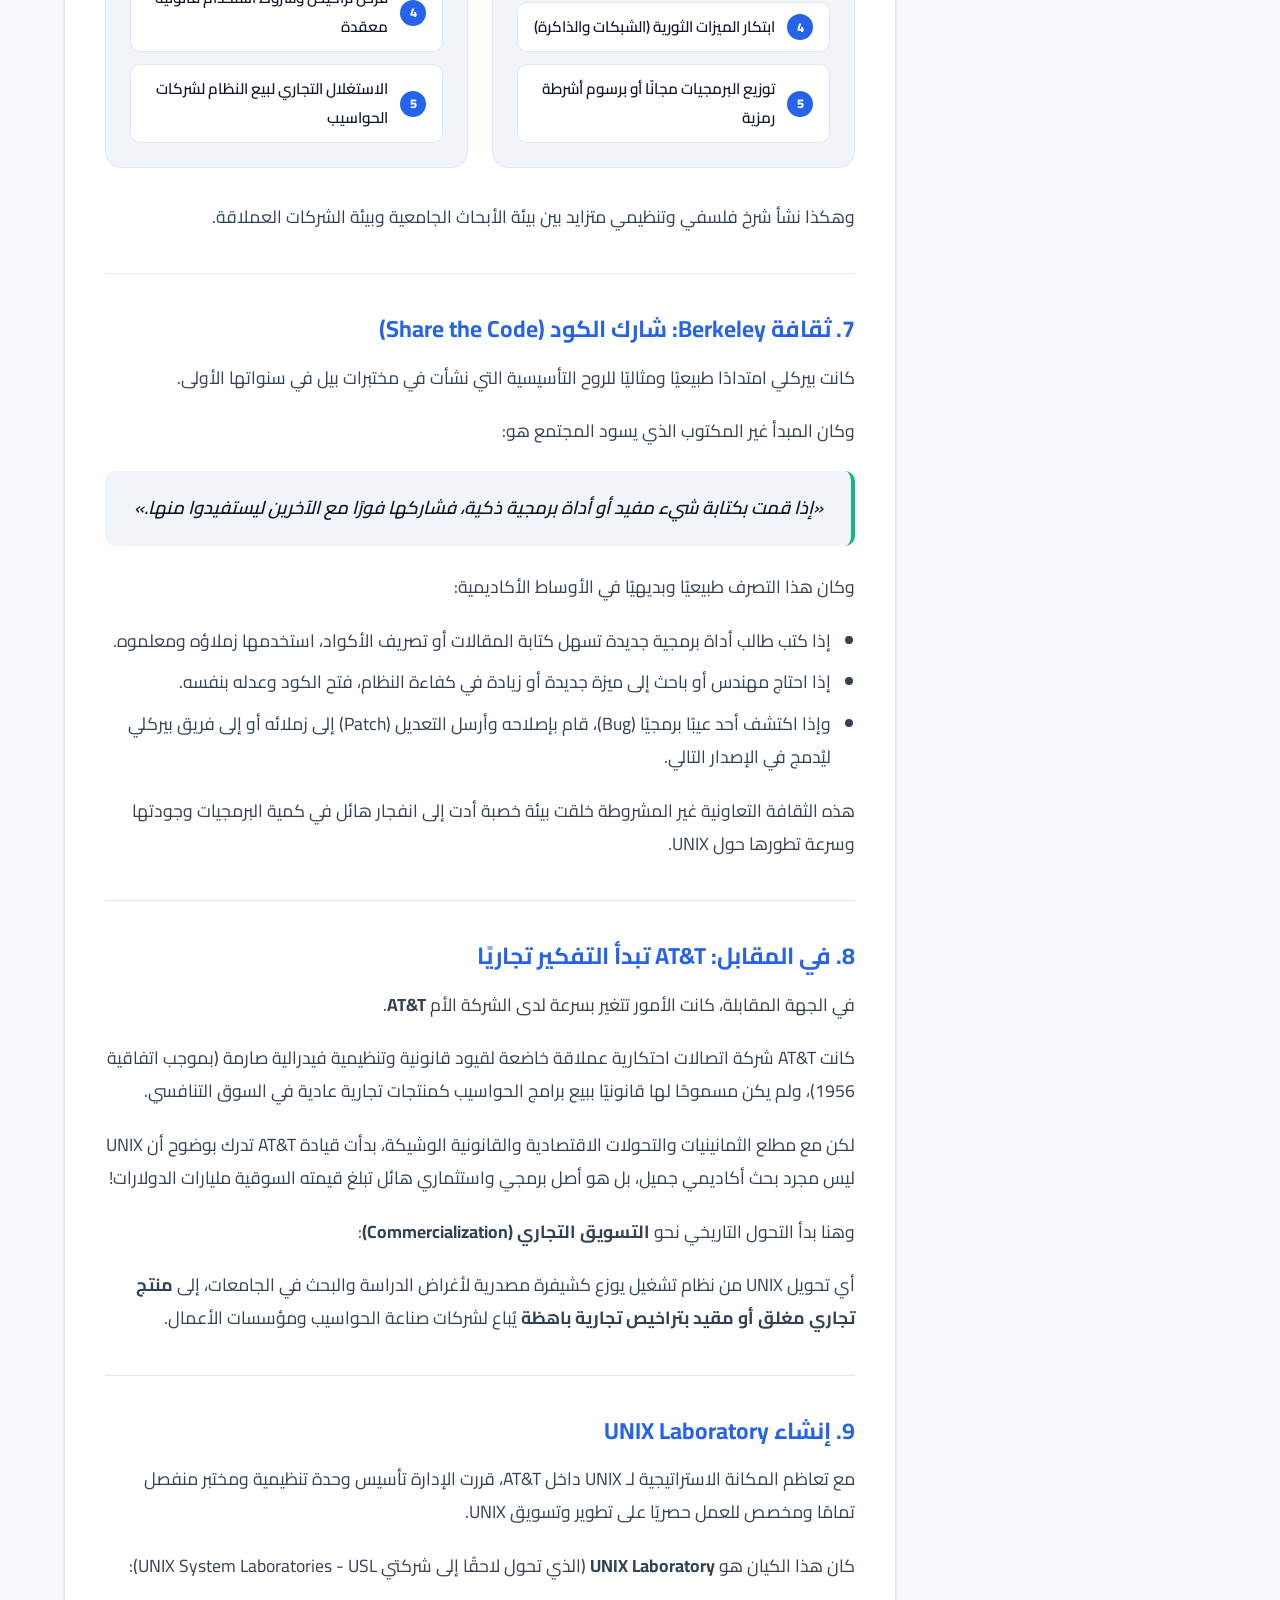
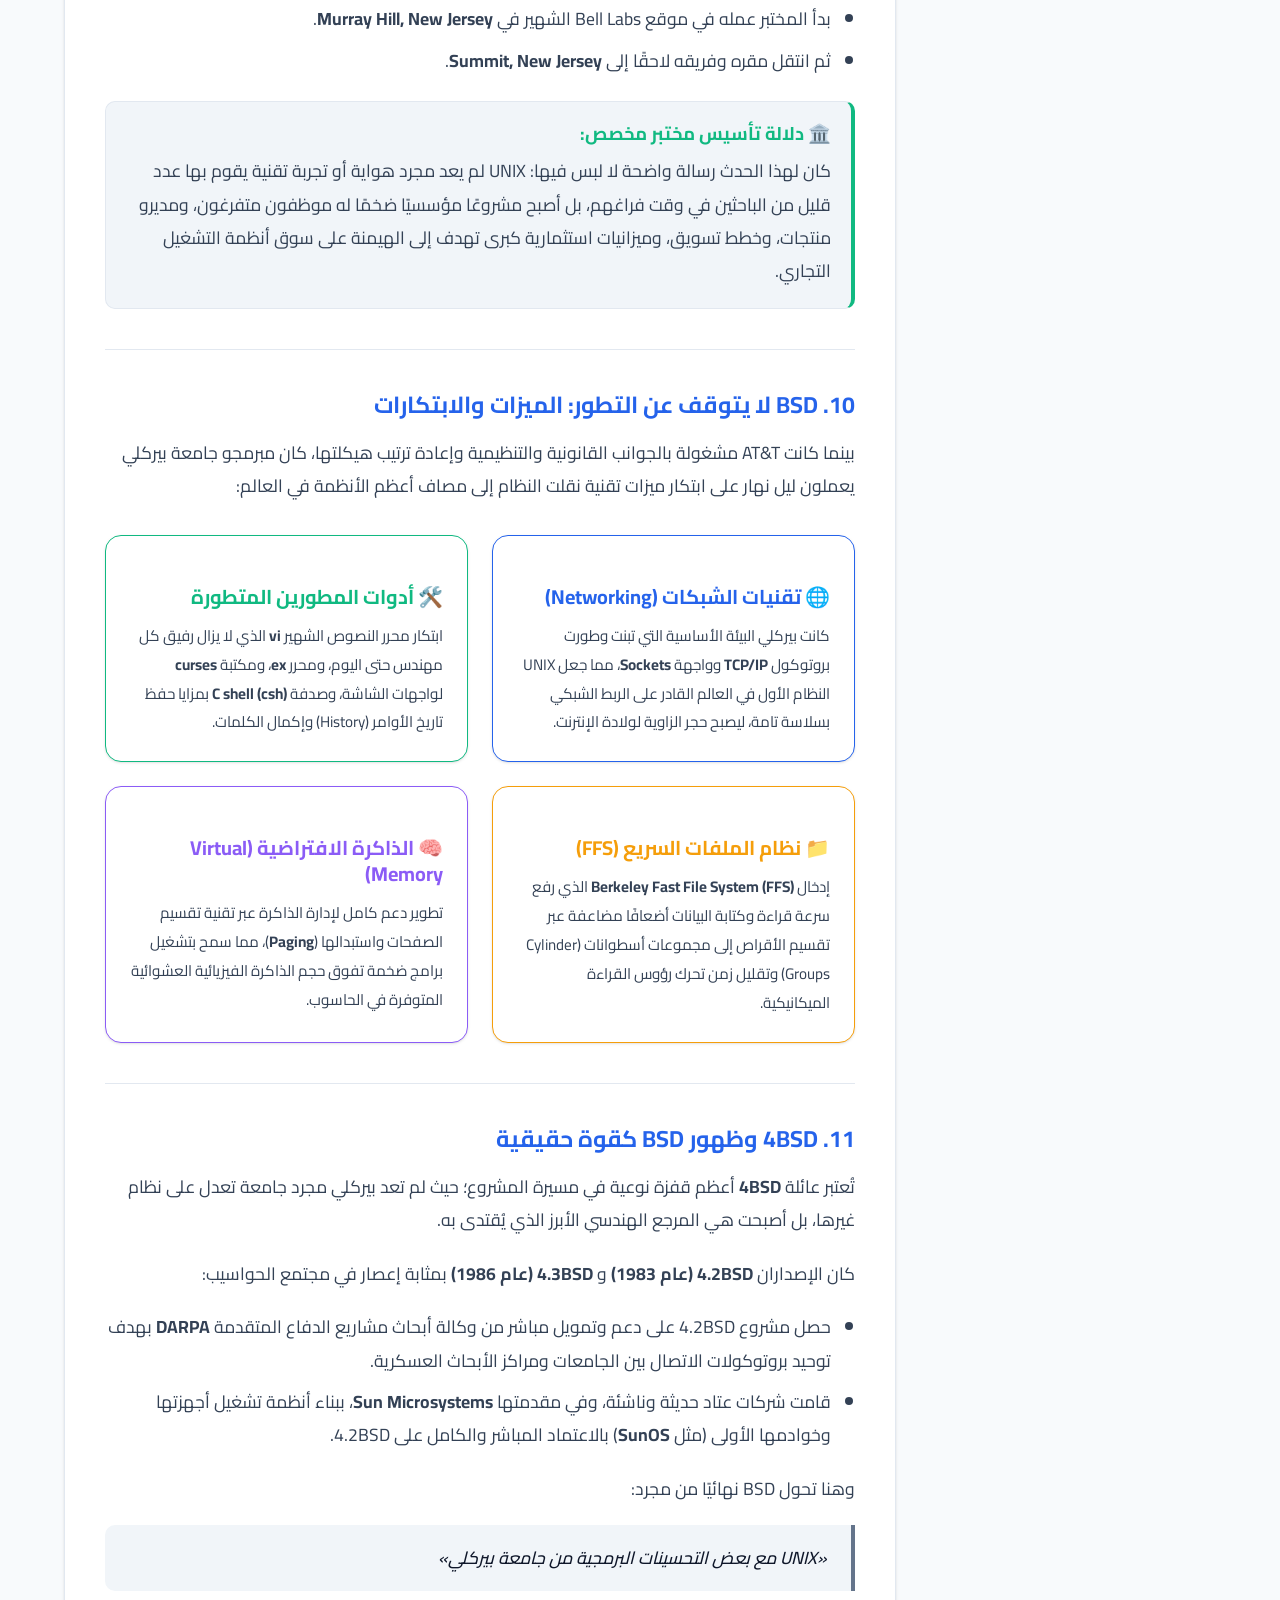
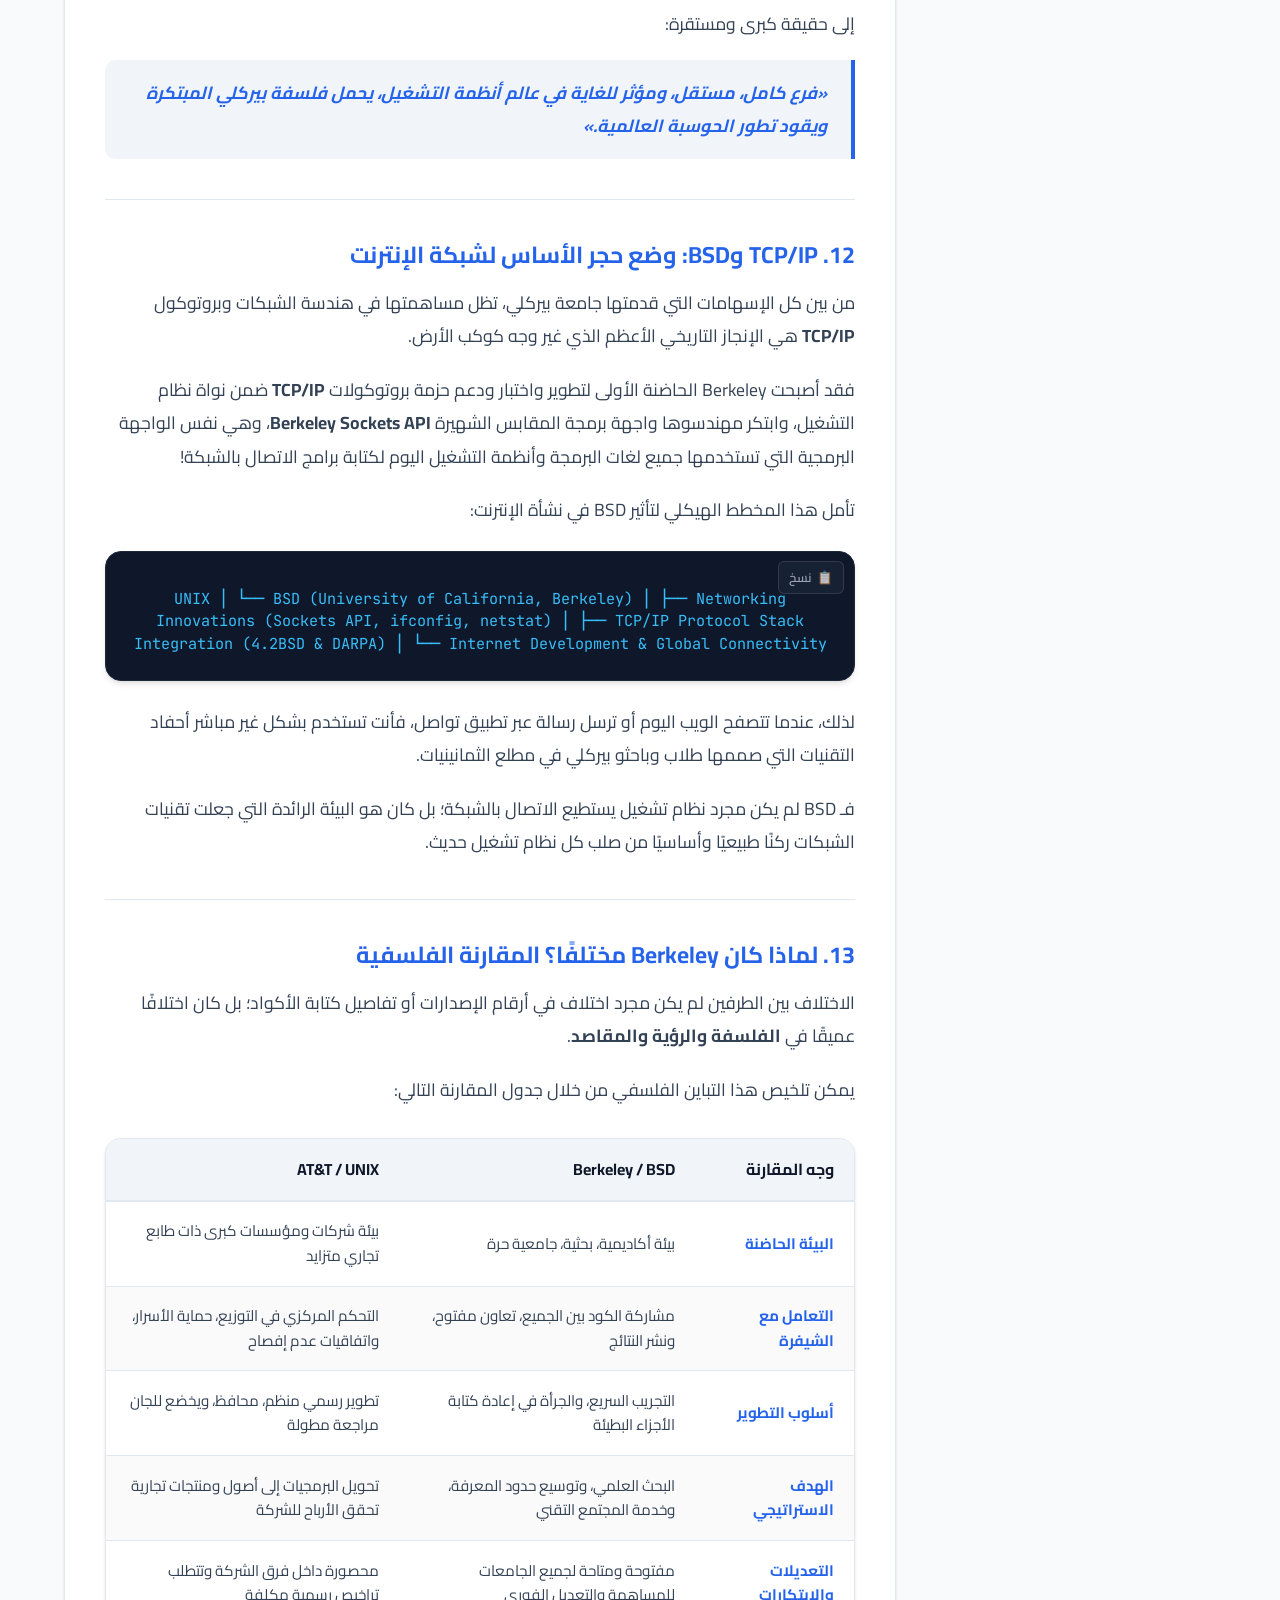
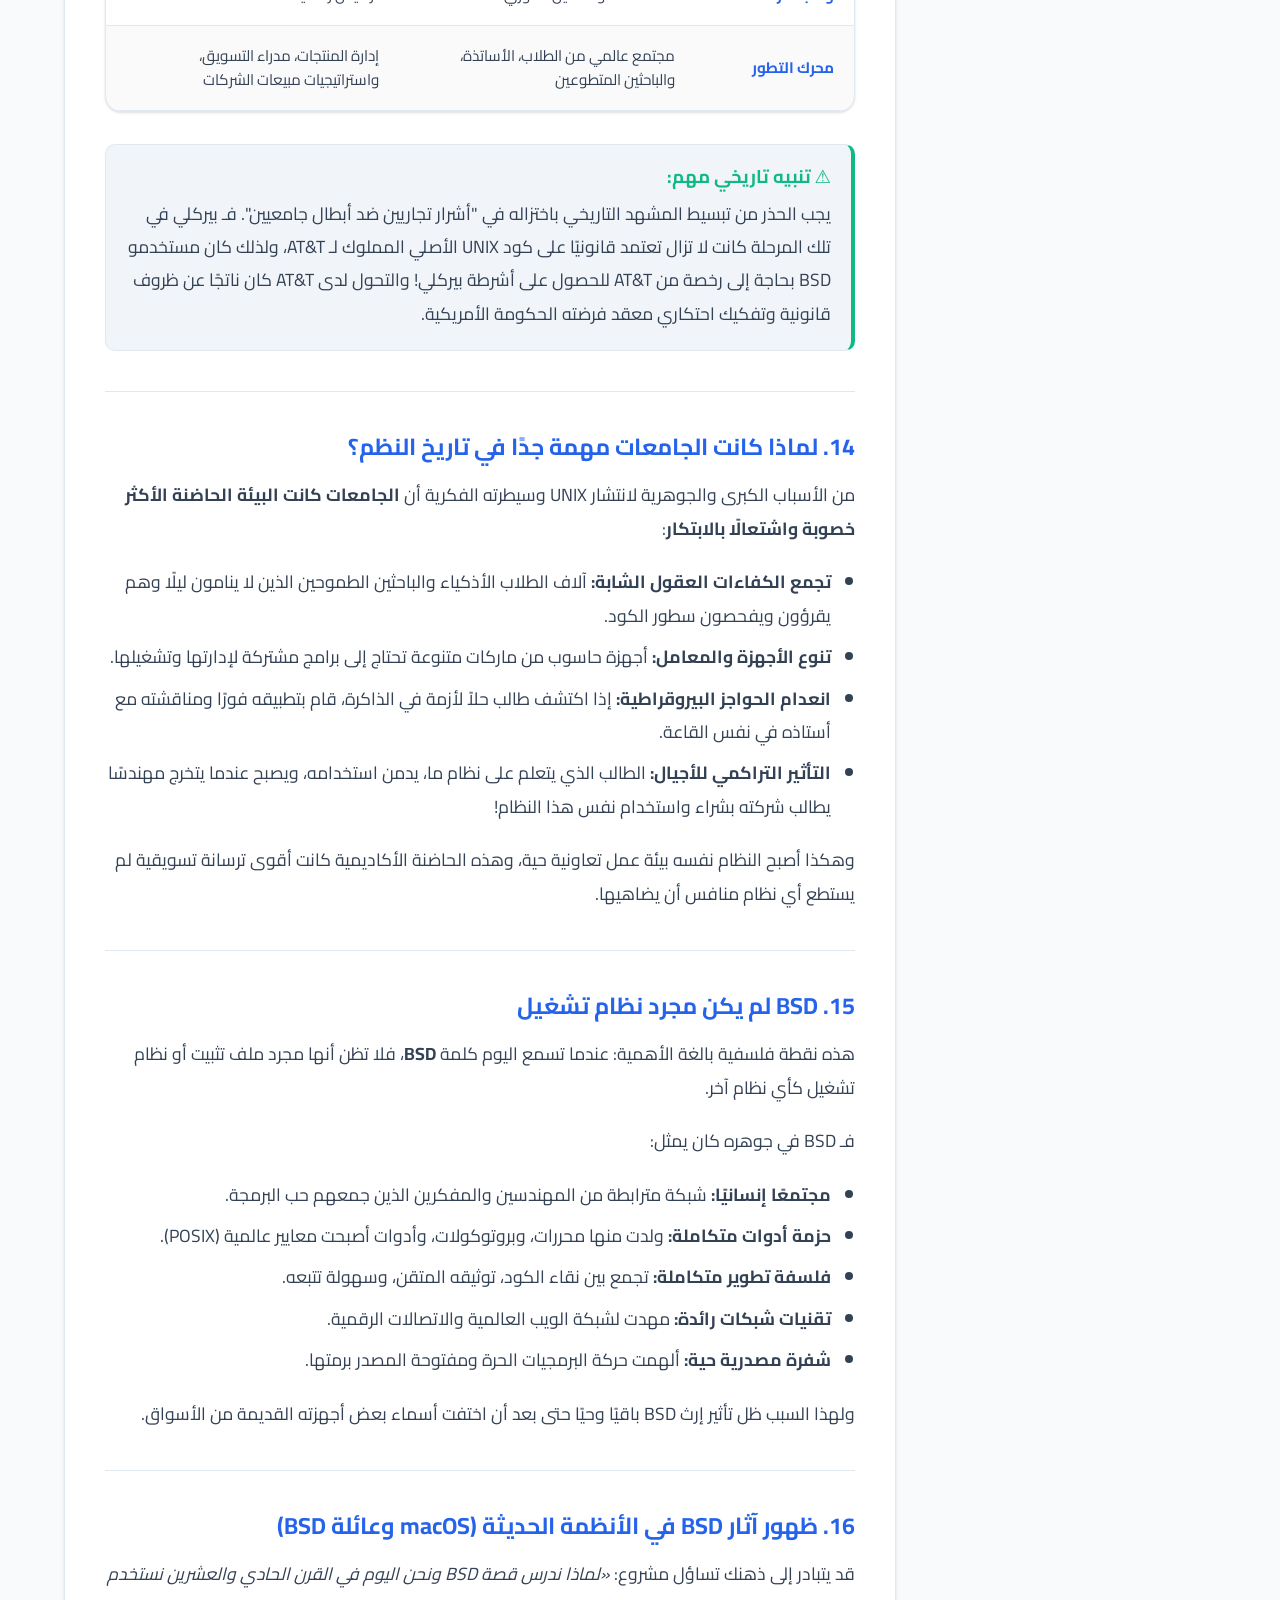
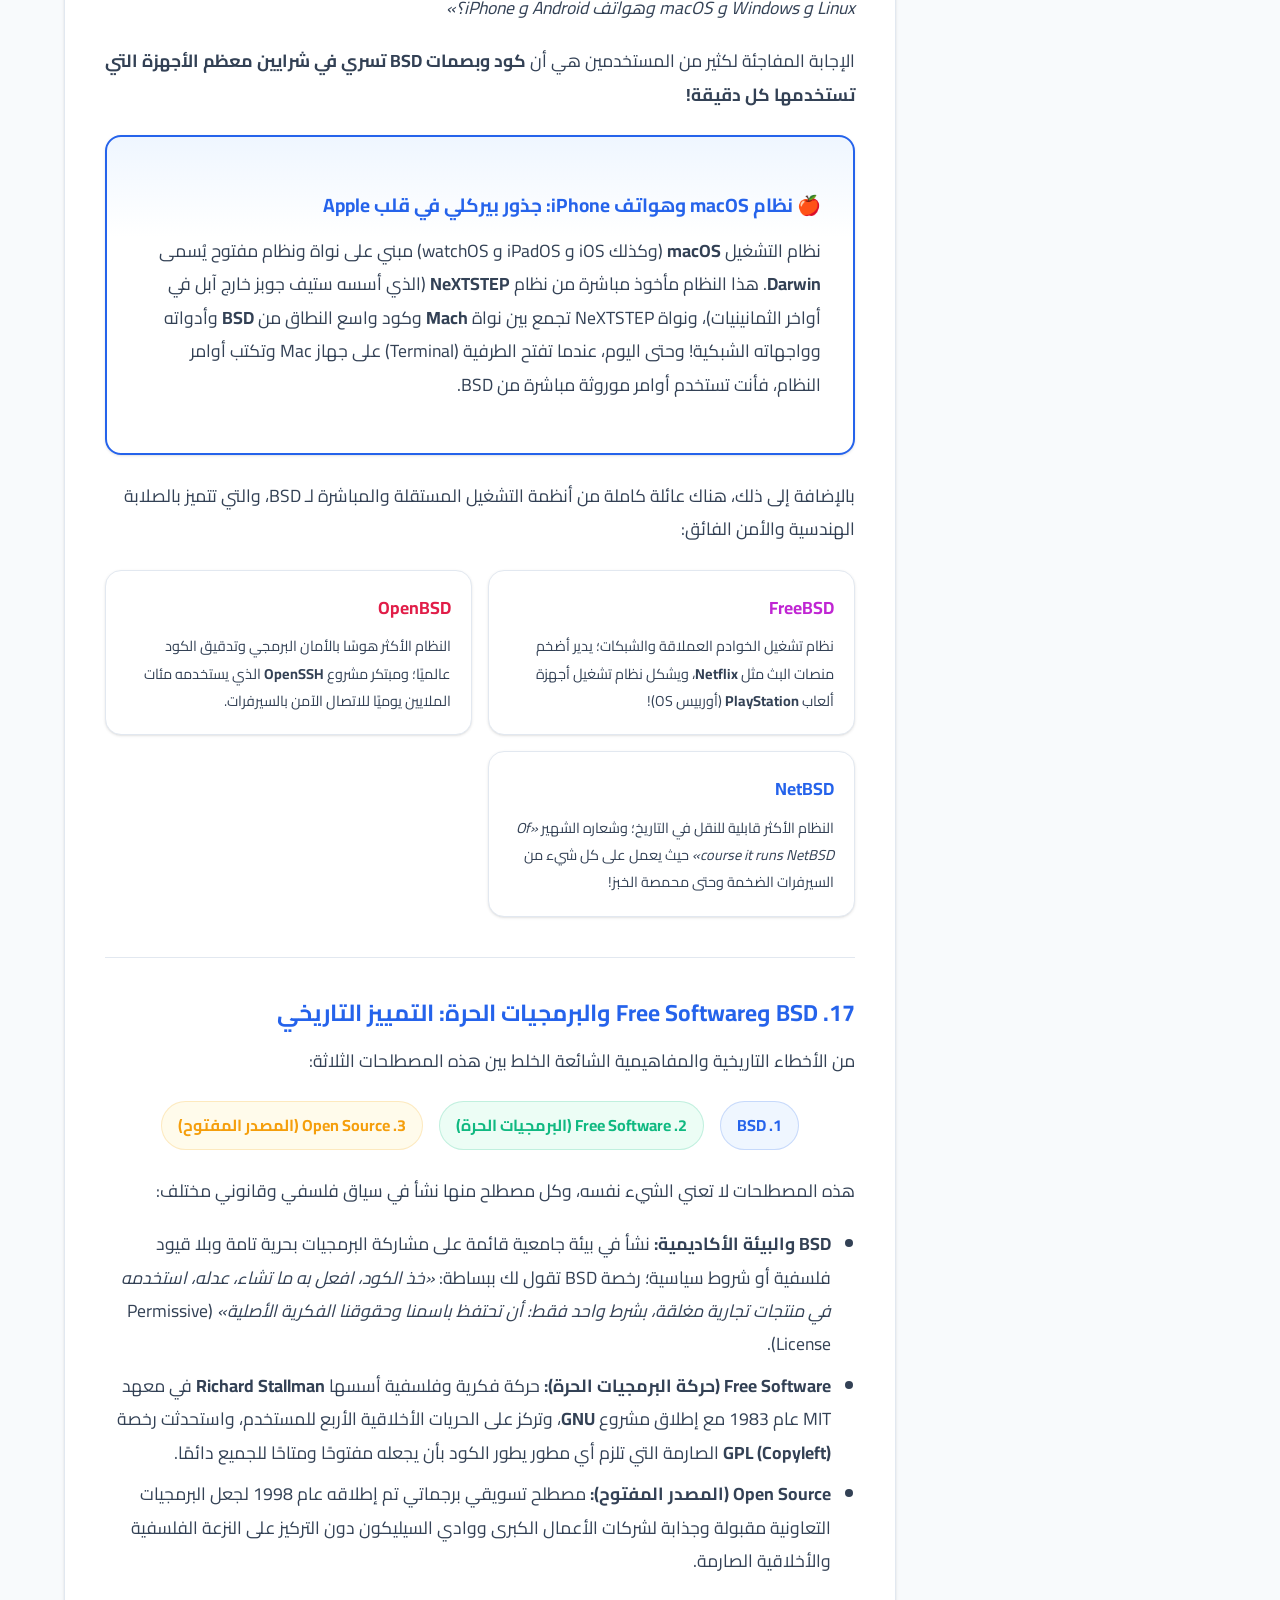
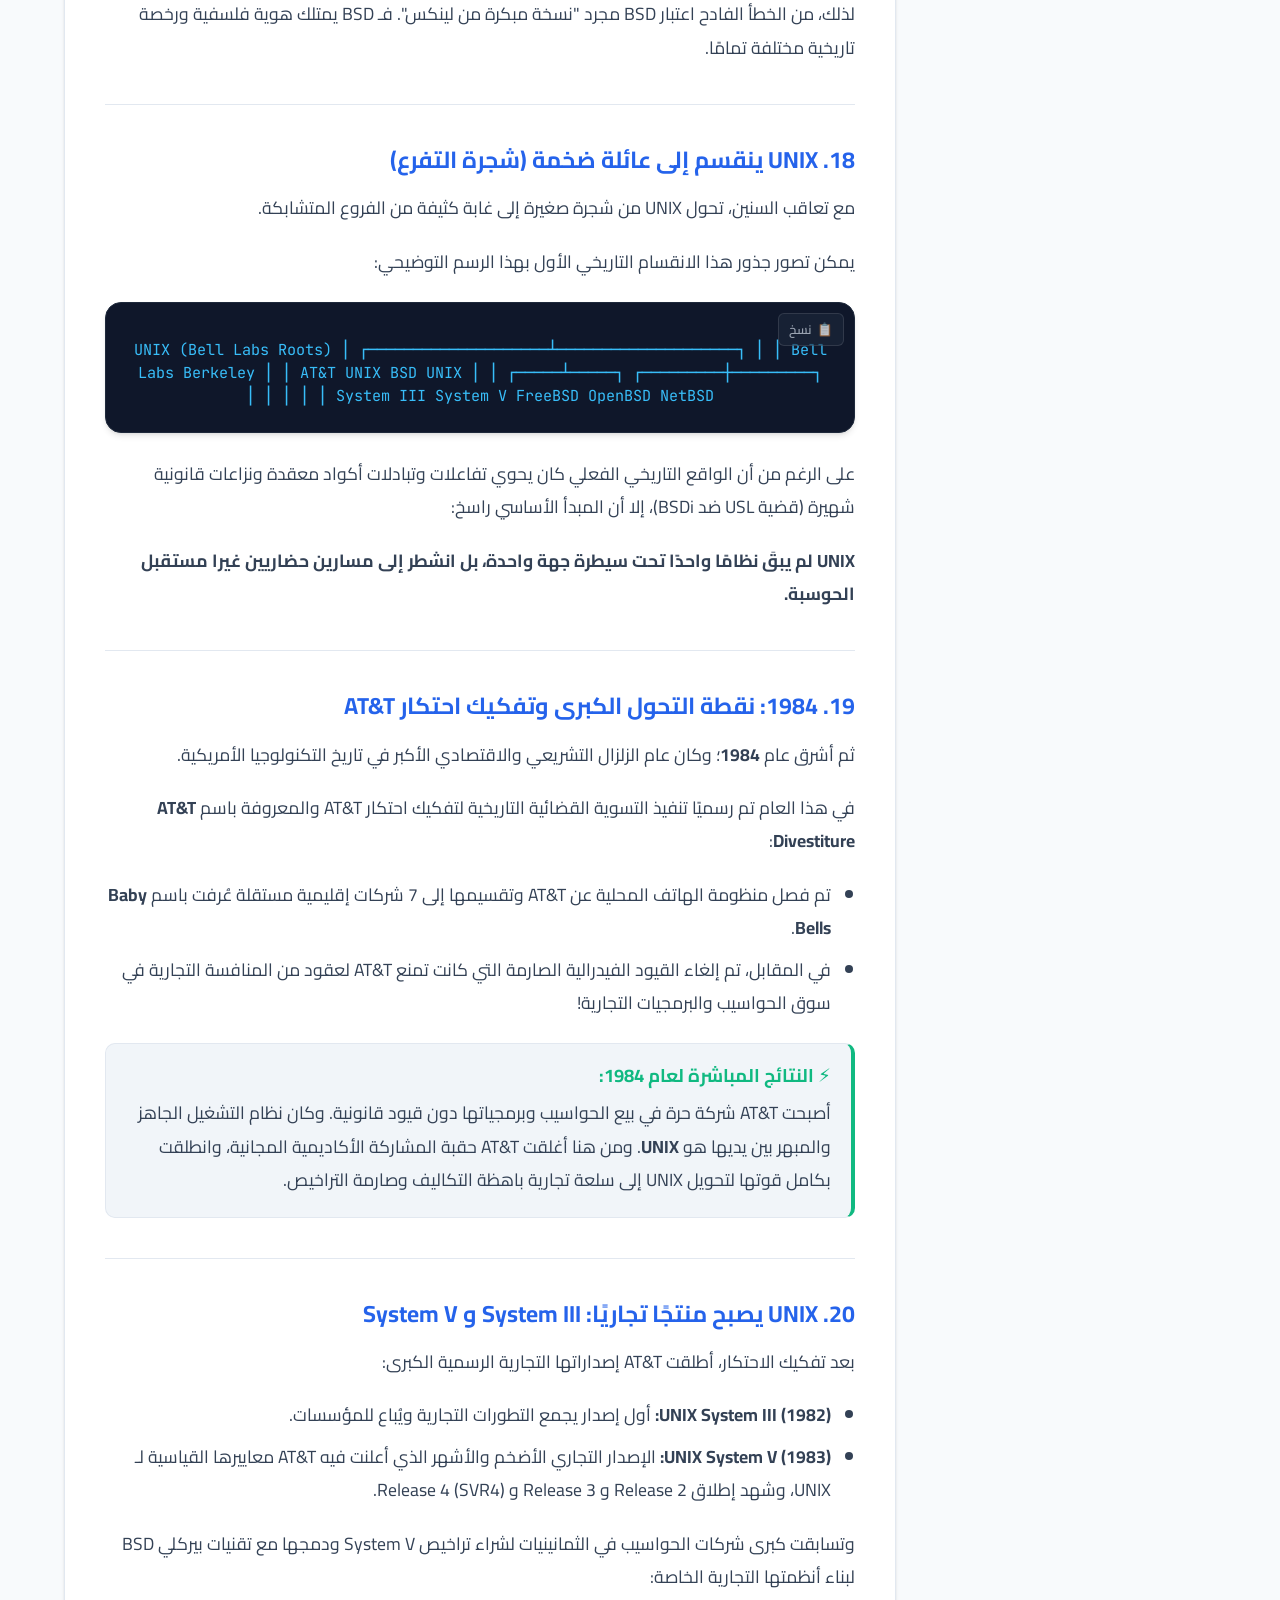
==== commit 58c78e91: "feat: Replace overcrowded lesson links in navbar with clean dropdown menu" ====
--- a/berkeley-software-distribution.html
+++ b/berkeley-software-distribution.html
@@ -147,13 +147,62 @@
       <ul class="nav-menu">
         <li><a href="index.html" class="nav-link">الرئيسية</a></li>
         <li><a href="linux-roadmap.html" class="nav-link">خارطة طريق Linux</a></li>
-        <li><a href="what-is-linux.html" class="nav-link">الدرس الأول</a></li>
-        <li><a href="linux-vs-other-os.html" class="nav-link">الدرس الثاني</a></li>
-        <li><a href="history-of-linux.html" class="nav-link">الدرس الثالث</a></li>
-        <li><a href="unix-philosophy.html" class="nav-link">الدرس الرابع</a></li>
-        <li><a href="unix-commercialization.html" class="nav-link">الدرس الخامس</a></li>
-        <li><a href="berkeley-software-distribution.html" class="nav-link active">الدرس السادس</a></li>
-        <li><a href="#toc" class="nav-link">فهرس المقال</a></li>
+        <li class="nav-dropdown">
+          <button class="nav-link dropdown-toggle active" type="button" aria-expanded="false" aria-haspopup="true">
+            <span>دروس لينكس</span>
+            <span class="dropdown-arrow">▾</span>
+          </button>
+          <div class="dropdown-menu">
+            <div class="dropdown-header">سلسلة مدخل إلى Linux (6 دروس)</div>
+            <a href="what-is-linux.html" class="dropdown-item">
+              <span class="dropdown-item-num">01</span>
+              <div class="dropdown-item-text">
+                <span class="dropdown-item-title">الدرس الأول</span>
+                <span class="dropdown-item-sub">ما هو لينكس؟</span>
+              </div>
+            </a>
+            <a href="linux-vs-other-os.html" class="dropdown-item">
+              <span class="dropdown-item-num">02</span>
+              <div class="dropdown-item-text">
+                <span class="dropdown-item-title">الدرس الثاني</span>
+                <span class="dropdown-item-sub">كيف يختلف لينكس؟</span>
+              </div>
+            </a>
+            <a href="history-of-linux.html" class="dropdown-item">
+              <span class="dropdown-item-num">03</span>
+              <div class="dropdown-item-text">
+                <span class="dropdown-item-title">الدرس الثالث</span>
+                <span class="dropdown-item-sub">تاريخ لينكس</span>
+              </div>
+            </a>
+            <a href="unix-philosophy.html" class="dropdown-item">
+              <span class="dropdown-item-num">04</span>
+              <div class="dropdown-item-text">
+                <span class="dropdown-item-title">الدرس الرابع</span>
+                <span class="dropdown-item-sub">ثقافة وفلسفة UNIX</span>
+              </div>
+            </a>
+            <a href="unix-commercialization.html" class="dropdown-item">
+              <span class="dropdown-item-num">05</span>
+              <div class="dropdown-item-text">
+                <span class="dropdown-item-title">الدرس الخامس</span>
+                <span class="dropdown-item-sub">تجارية UNIX</span>
+              </div>
+            </a>
+            <a href="berkeley-software-distribution.html" class="dropdown-item active">
+              <span class="dropdown-item-num">06</span>
+              <div class="dropdown-item-text">
+                <span class="dropdown-item-title">الدرس السادس</span>
+                <span class="dropdown-item-sub">وصول BSD وانقسام UNIX</span>
+              </div>
+            </a>
+            <div class="dropdown-divider"></div>
+            <a href="linux-roadmap.html" class="dropdown-footer-link">
+              <span>استعراض كافة الدروس في خارطة الطريق ←</span>
+            </a>
+          </div>
+        </li>
+        <li><a href="#toc" class="nav-link">📑 فهرس المقال</a></li>
       </ul>
       <div class="nav-actions">
         <button id="themeToggle" class="theme-toggle-btn" aria-label="تبديل الوضع الليلي">🌙</button>
--- a/style.css
+++ b/style.css
@@ -286,6 +286,167 @@
   background-color: var(--primary-light);
 }
 
+/* ==========================================================================
+   Navigation Dropdown Menu
+   ========================================================================== */
+.nav-dropdown {
+  position: relative;
+  list-style: none;
+}
+
+.dropdown-toggle {
+  background: transparent;
+  border: none;
+  cursor: pointer;
+  font-family: inherit;
+  display: inline-flex;
+  align-items: center;
+  gap: 0.35rem;
+}
+
+.dropdown-arrow {
+  font-size: 0.75rem;
+  line-height: 1;
+  transition: transform var(--transition-fast);
+}
+
+.nav-dropdown:hover .dropdown-arrow,
+.nav-dropdown.open .dropdown-arrow {
+  transform: rotate(180deg);
+}
+
+.dropdown-menu {
+  position: absolute;
+  top: calc(100% + 0.5rem);
+  right: 0;
+  width: 310px;
+  background-color: var(--bg-surface);
+  border: 1px solid var(--border-color);
+  border-radius: var(--radius-lg);
+  box-shadow: var(--shadow-xl);
+  padding: 0.6rem;
+  opacity: 0;
+  visibility: hidden;
+  transform: translateY(8px);
+  transition: all var(--transition-fast);
+  z-index: 1000;
+  list-style: none;
+}
+
+[data-theme="dark"] .dropdown-menu {
+  background-color: #1e293b;
+  border-color: #334155;
+  box-shadow: 0 10px 25px -5px rgba(0, 0, 0, 0.5), 0 8px 10px -6px rgba(0, 0, 0, 0.5);
+}
+
+.nav-dropdown:hover .dropdown-menu,
+.nav-dropdown.open .dropdown-menu,
+.nav-dropdown:focus-within .dropdown-menu {
+  opacity: 1;
+  visibility: visible;
+  transform: translateY(0);
+}
+
+.dropdown-header {
+  font-size: 0.75rem;
+  font-weight: 700;
+  color: var(--text-muted);
+  text-transform: uppercase;
+  padding: 0.4rem 0.6rem 0.5rem;
+  border-bottom: 1px solid var(--border-subtle);
+  margin-bottom: 0.35rem;
+}
+
+.dropdown-item {
+  display: flex;
+  align-items: center;
+  gap: 0.65rem;
+  padding: 0.5rem 0.65rem;
+  border-radius: var(--radius-md);
+  color: var(--text-secondary);
+  text-decoration: none;
+  font-size: 0.9rem;
+  transition: all var(--transition-fast);
+  margin-bottom: 0.2rem;
+}
+
+.dropdown-item:hover {
+  background-color: var(--primary-light);
+  color: var(--primary);
+  transform: translateX(-3px);
+}
+
+.dropdown-item.active {
+  background-color: var(--primary-light);
+  color: var(--primary);
+  font-weight: 700;
+}
+
+.dropdown-item-num {
+  font-family: var(--font-mono);
+  font-size: 0.75rem;
+  font-weight: 800;
+  color: var(--primary);
+  background: var(--bg-surface-alt);
+  border: 1px solid var(--border-color);
+  padding: 0.15rem 0.45rem;
+  border-radius: var(--radius-sm);
+  flex-shrink: 0;
+}
+
+.dropdown-item-text {
+  display: flex;
+  flex-direction: column;
+  line-height: 1.3;
+}
+
+.dropdown-item-title {
+  font-weight: 700;
+  font-size: 0.88rem;
+  color: var(--text-main);
+}
+
+.dropdown-item-sub {
+  font-size: 0.78rem;
+  color: var(--text-muted);
+  white-space: nowrap;
+  overflow: hidden;
+  text-overflow: ellipsis;
+  max-width: 210px;
+}
+
+.dropdown-item:hover .dropdown-item-title {
+  color: var(--primary);
+}
+
+.dropdown-item:hover .dropdown-item-sub {
+  color: var(--primary);
+}
+
+.dropdown-divider {
+  height: 1px;
+  background-color: var(--border-color);
+  margin: 0.4rem 0;
+}
+
+.dropdown-footer-link {
+  display: block;
+  text-align: center;
+  font-size: 0.82rem;
+  font-weight: 700;
+  color: var(--primary);
+  padding: 0.5rem 0.6rem;
+  border-radius: var(--radius-md);
+  text-decoration: none;
+  background-color: var(--bg-surface-alt);
+  transition: all var(--transition-fast);
+}
+
+.dropdown-footer-link:hover {
+  background-color: var(--primary);
+  color: white;
+}
+
 .nav-actions {
   display: flex;
   align-items: center;
@@ -1207,6 +1368,16 @@
   .hero-title {
     font-size: 2rem;
   }
+
+  .dropdown-menu {
+    right: 50%;
+    transform: translateX(50%) translateY(8px);
+    width: min(310px, 92vw);
+  }
+
+  .nav-dropdown:hover .dropdown-menu,
+  .nav-dropdown.open .dropdown-menu {
+    transform: translateX(50%) translateY(0);
   }
 
   .roadmap-container {
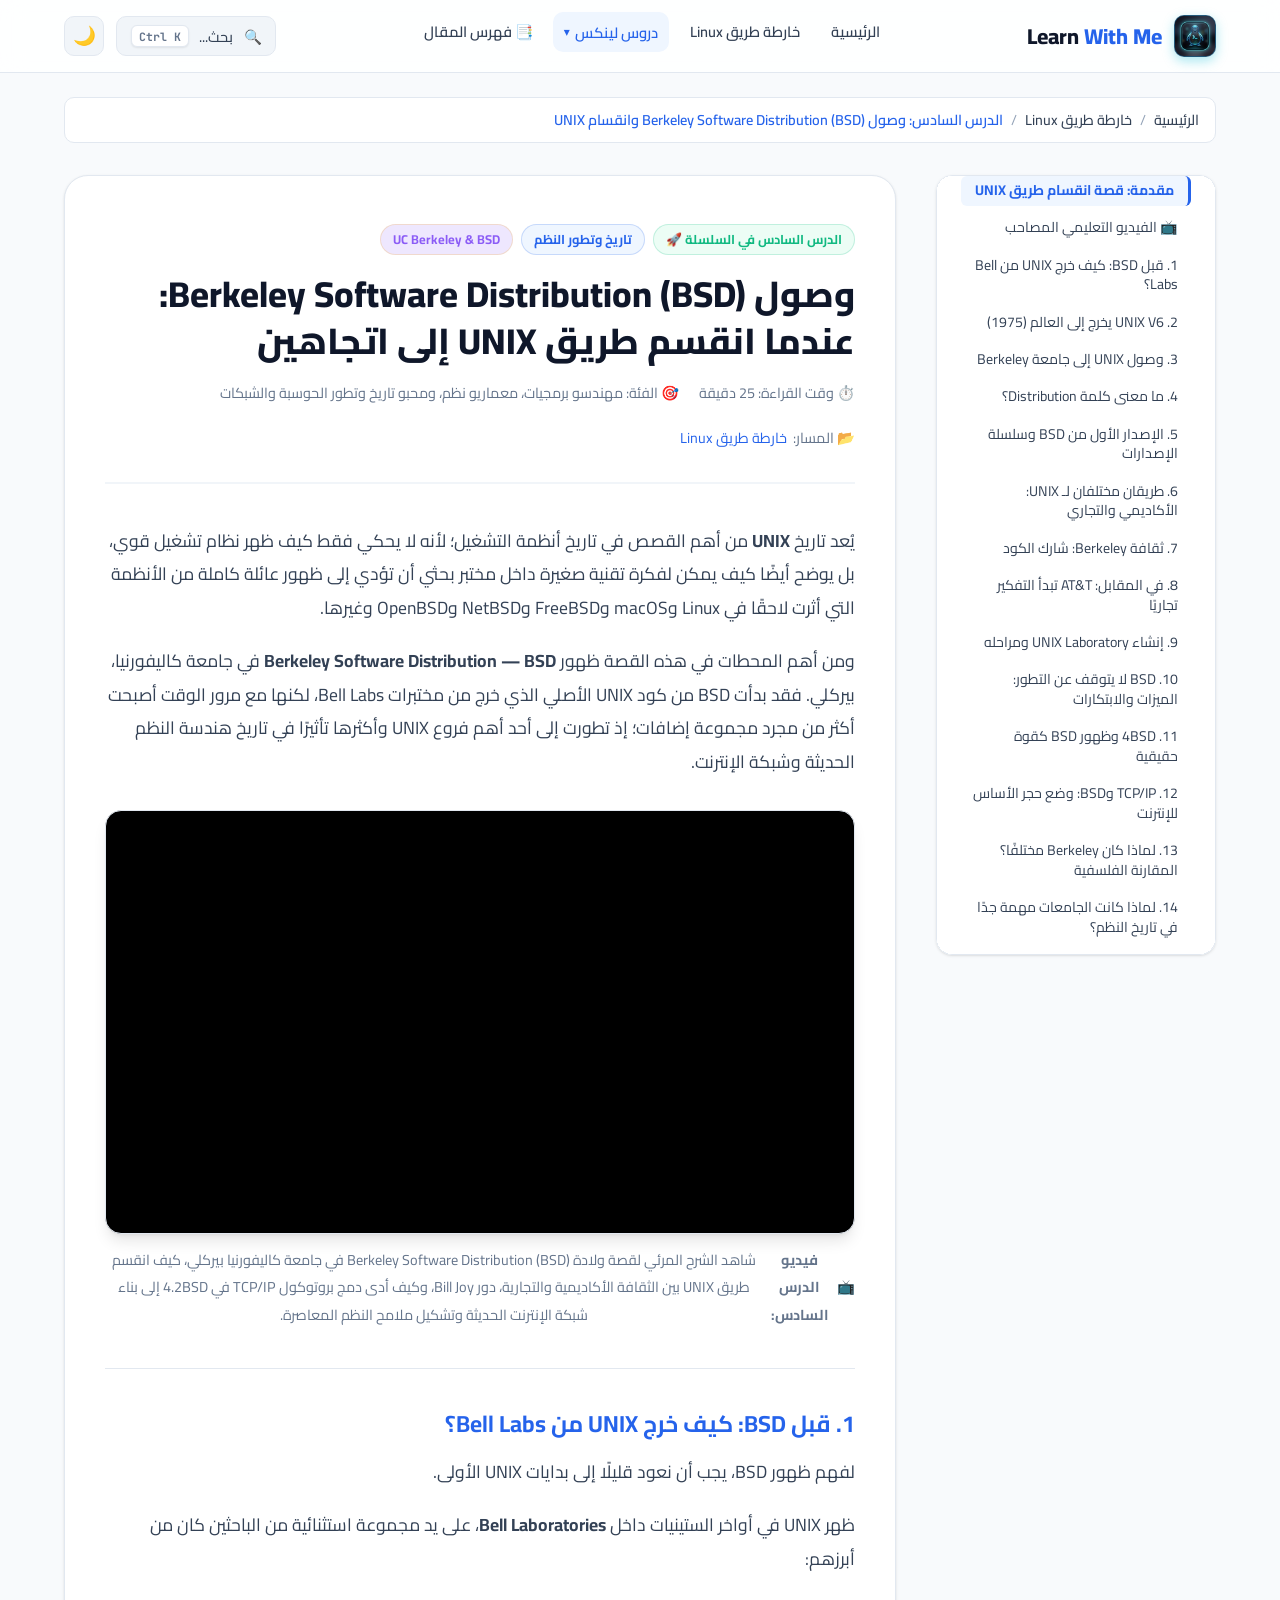
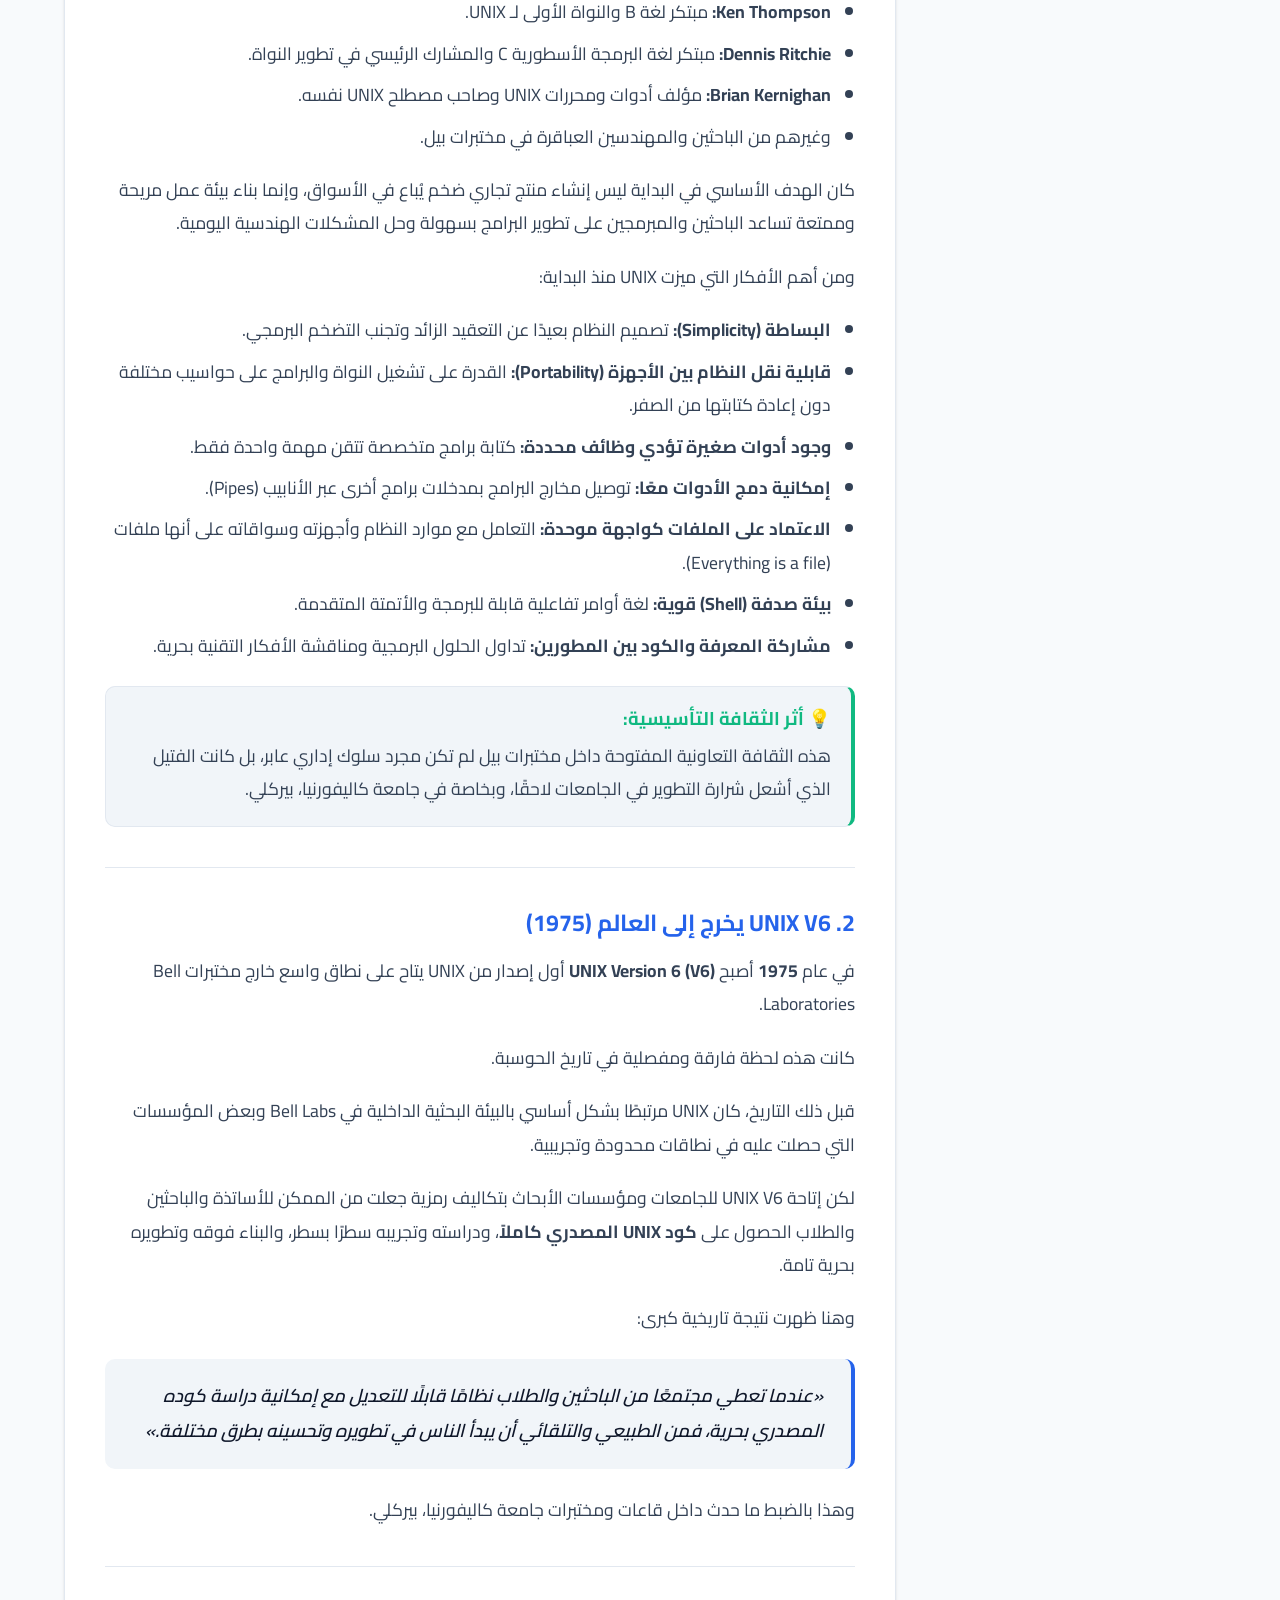
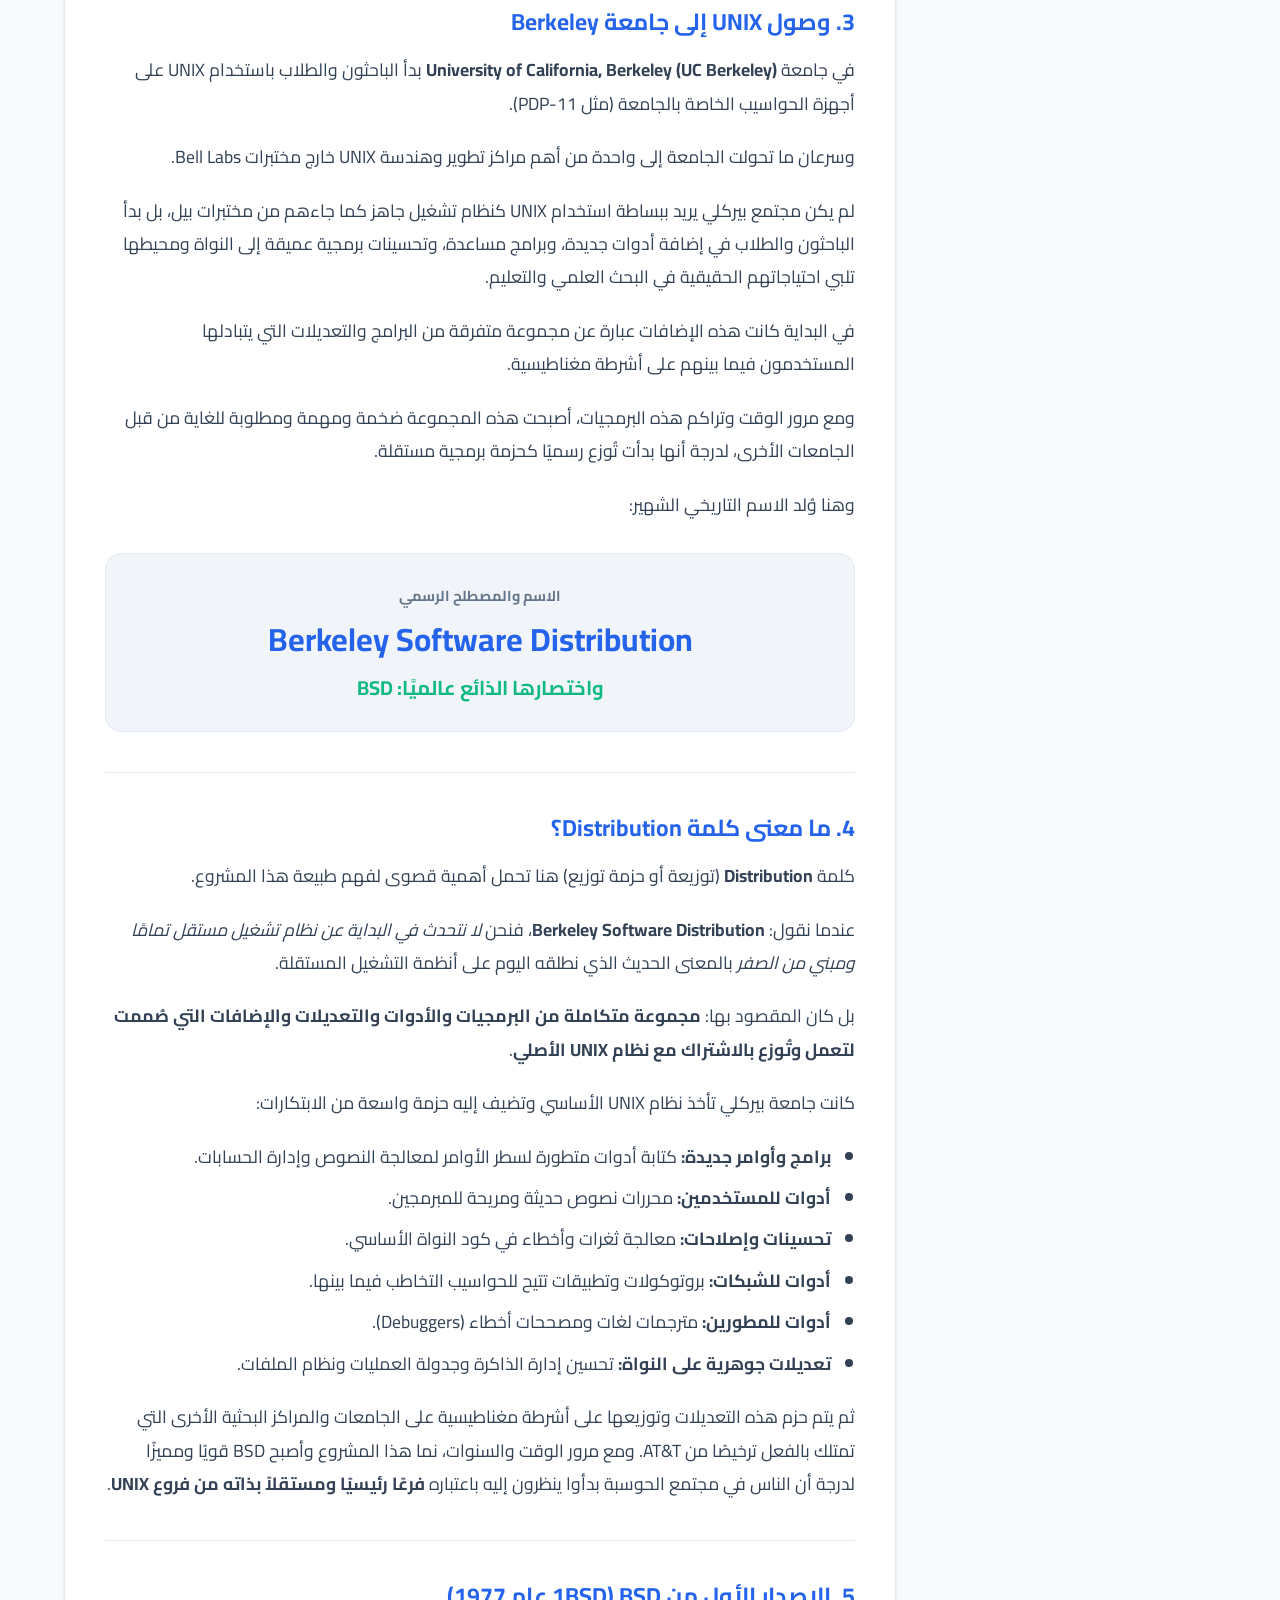
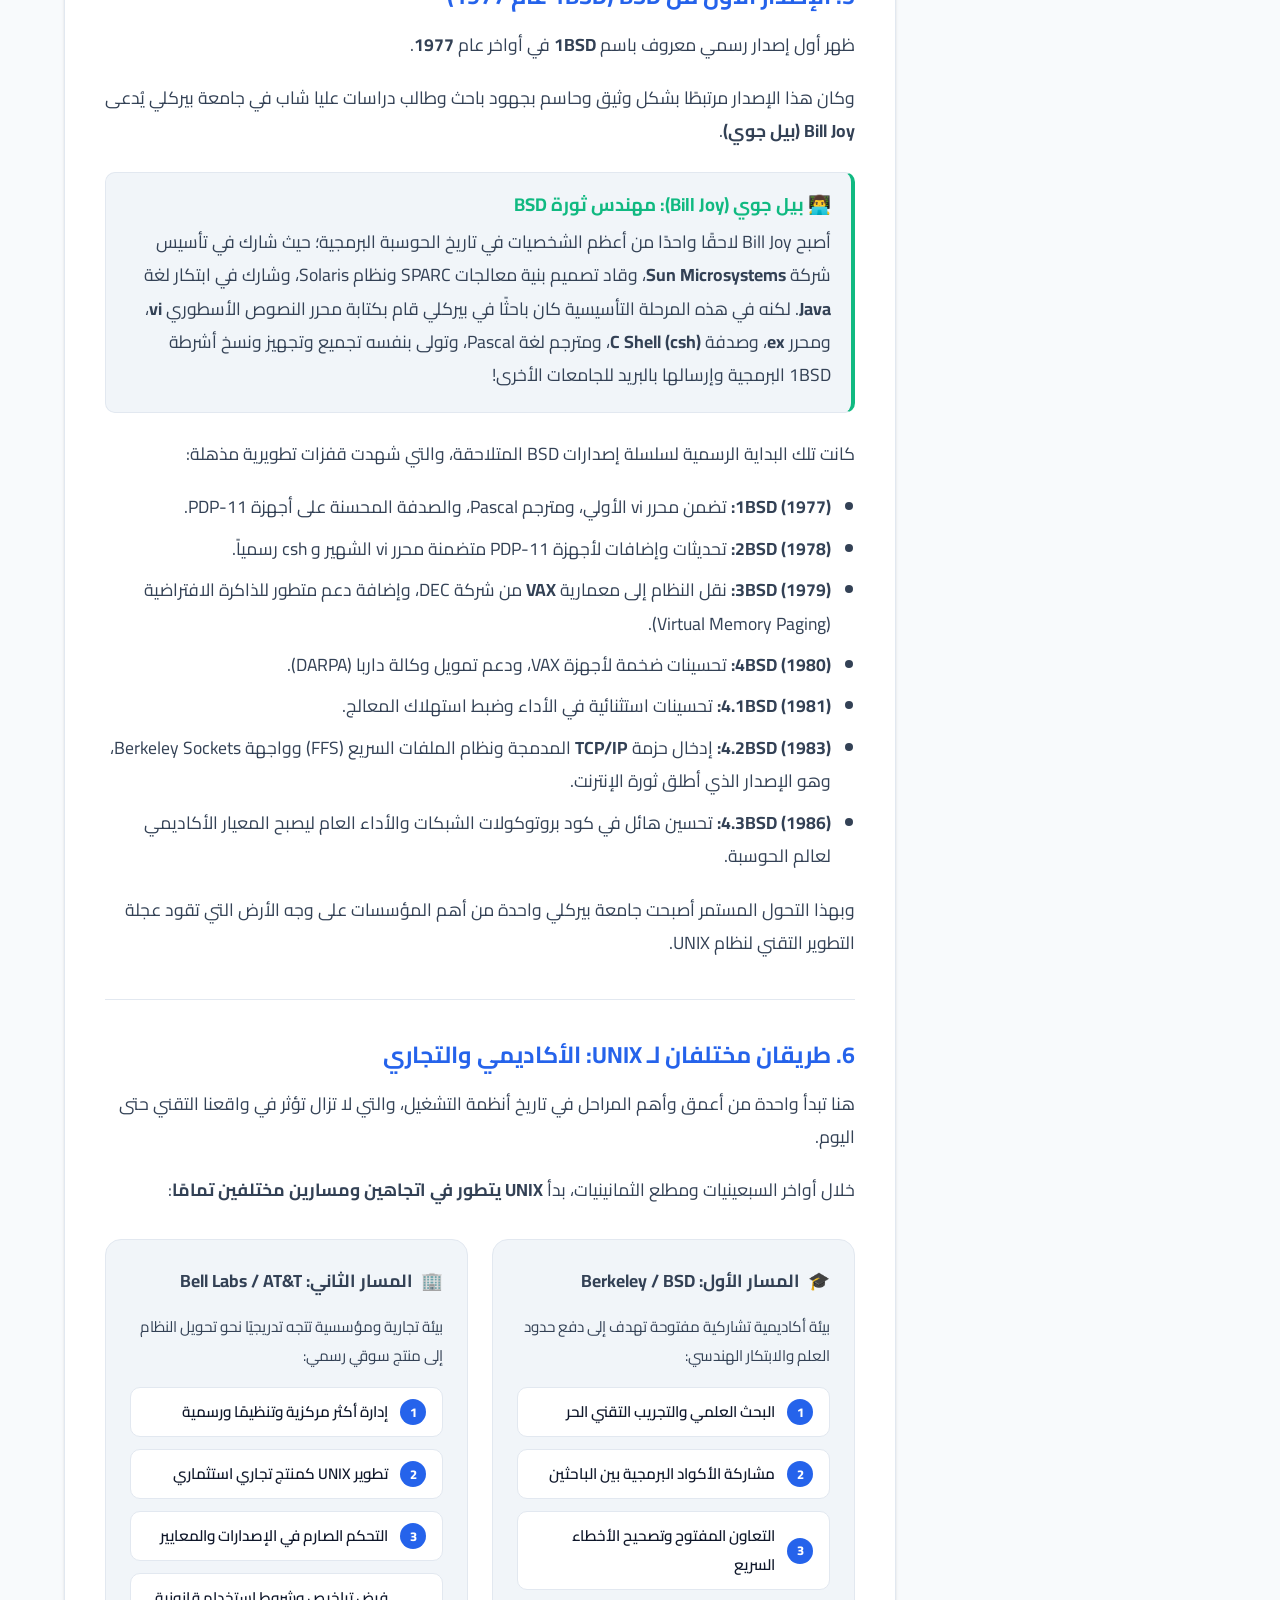
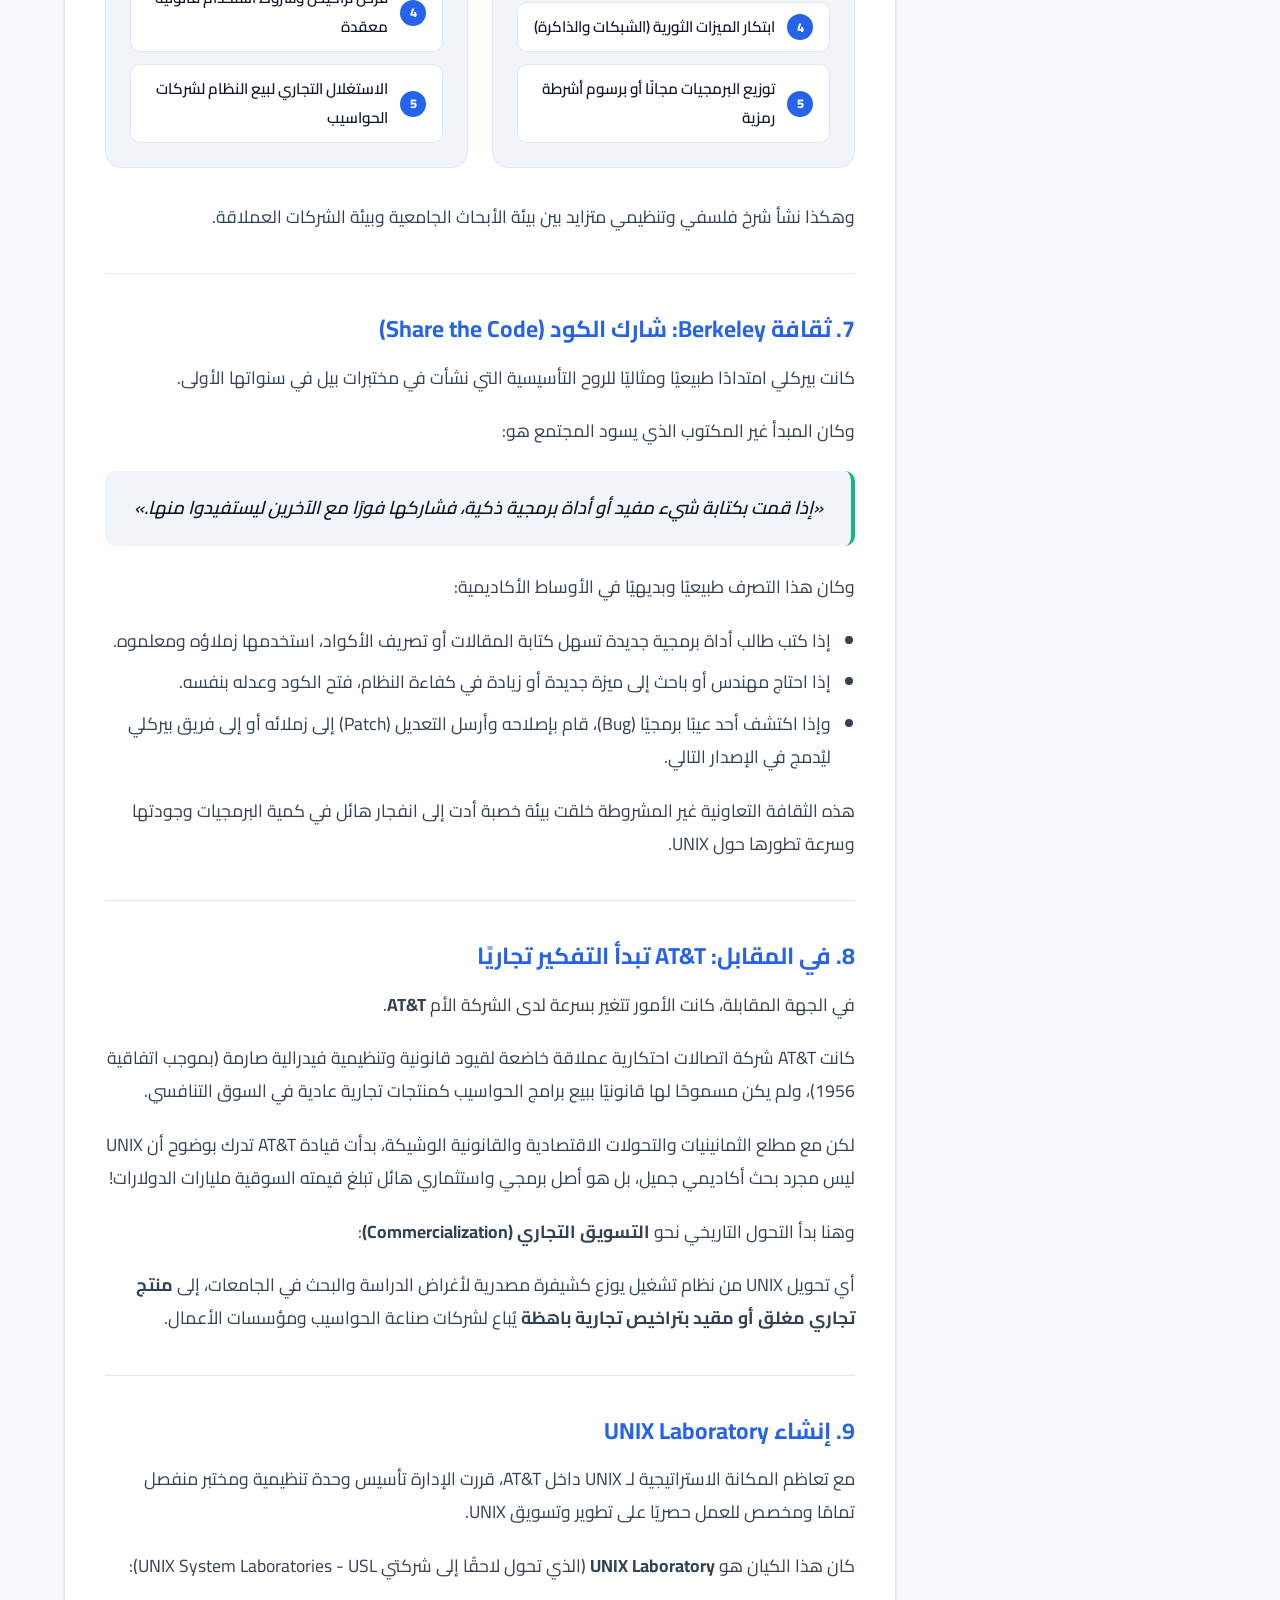
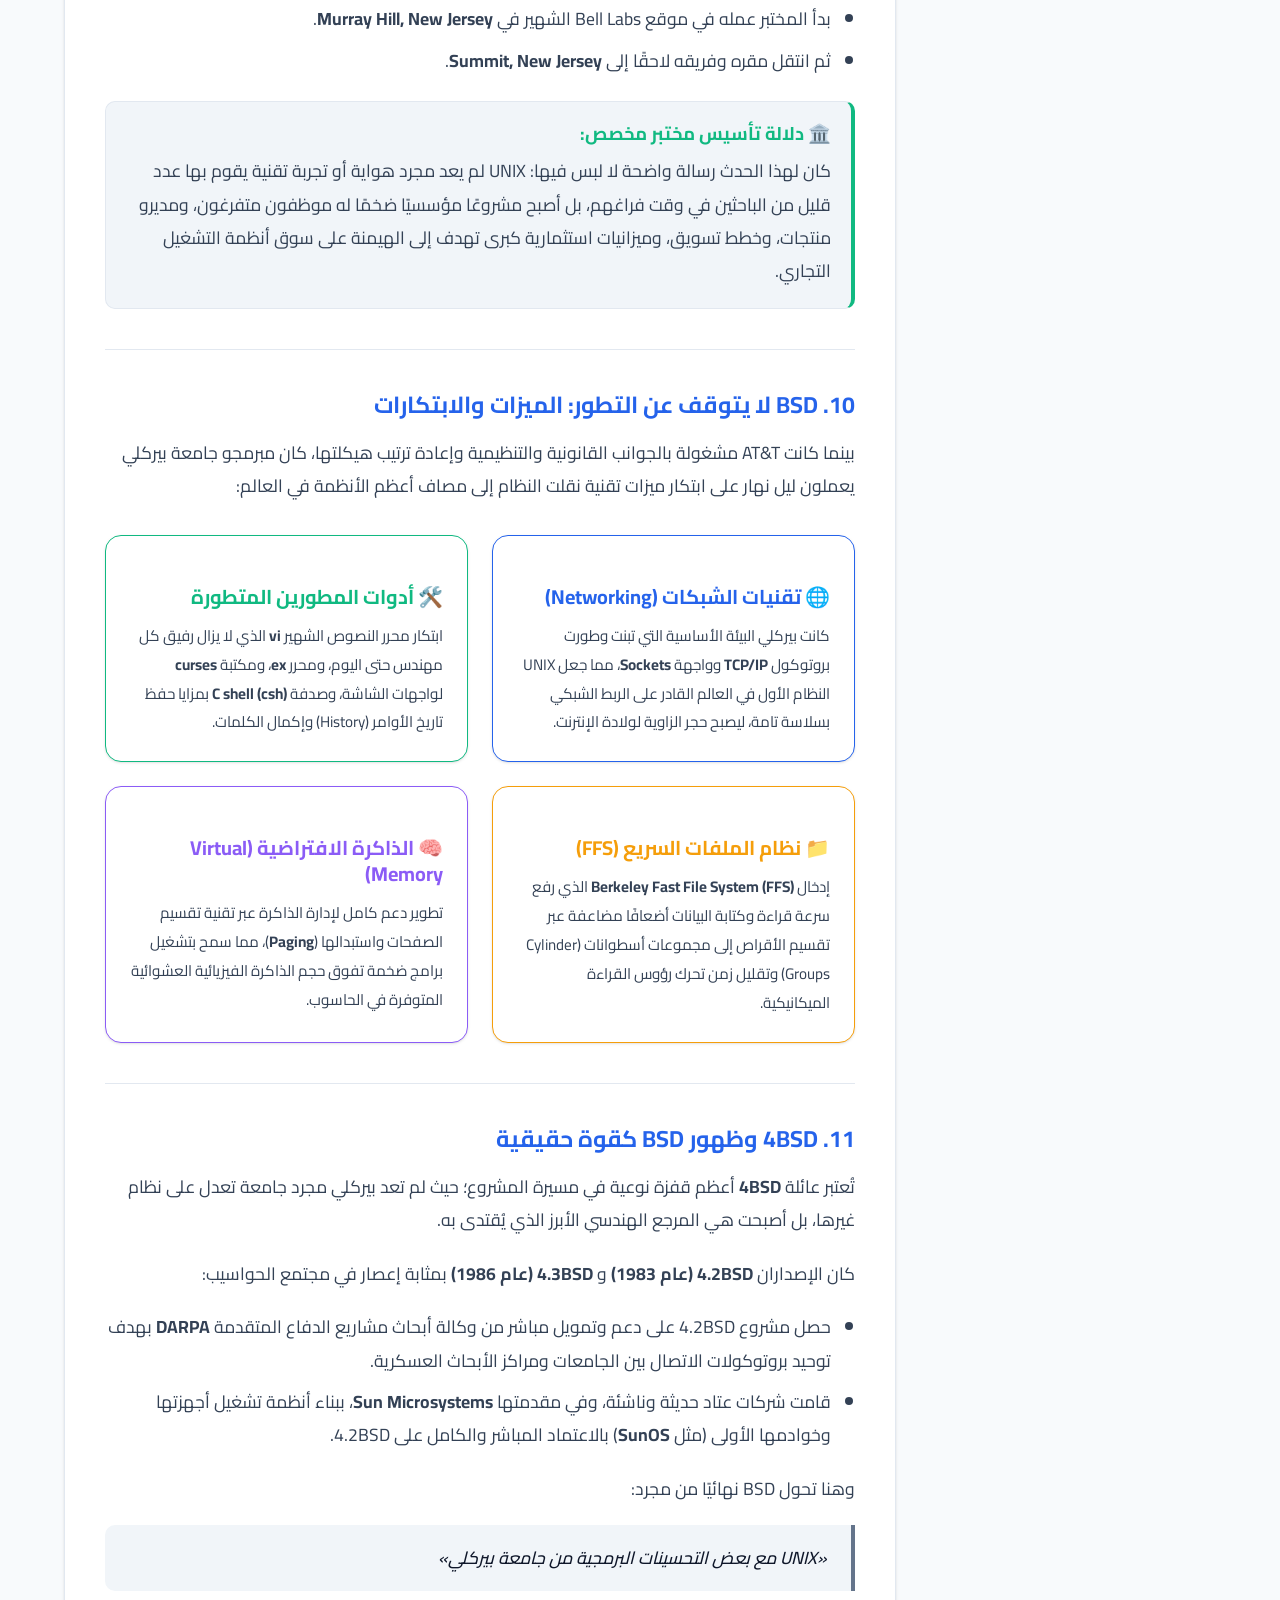
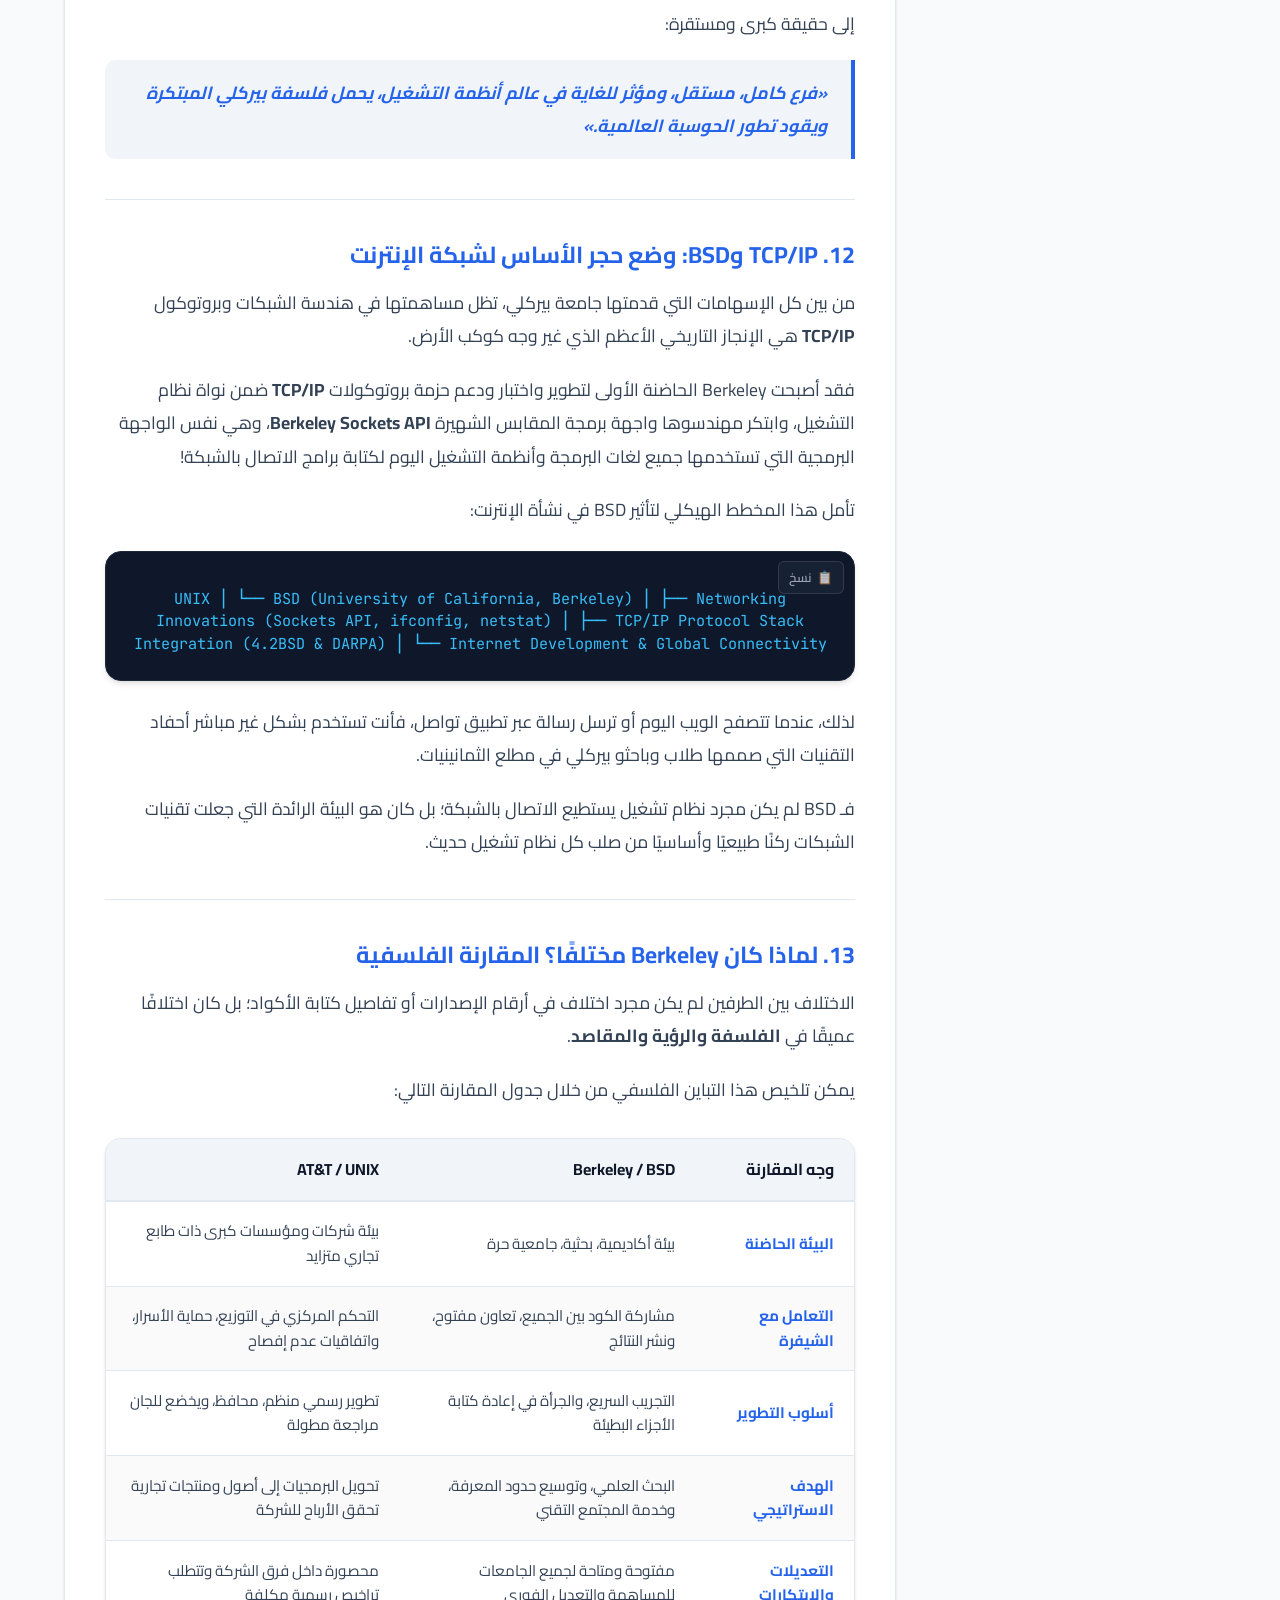
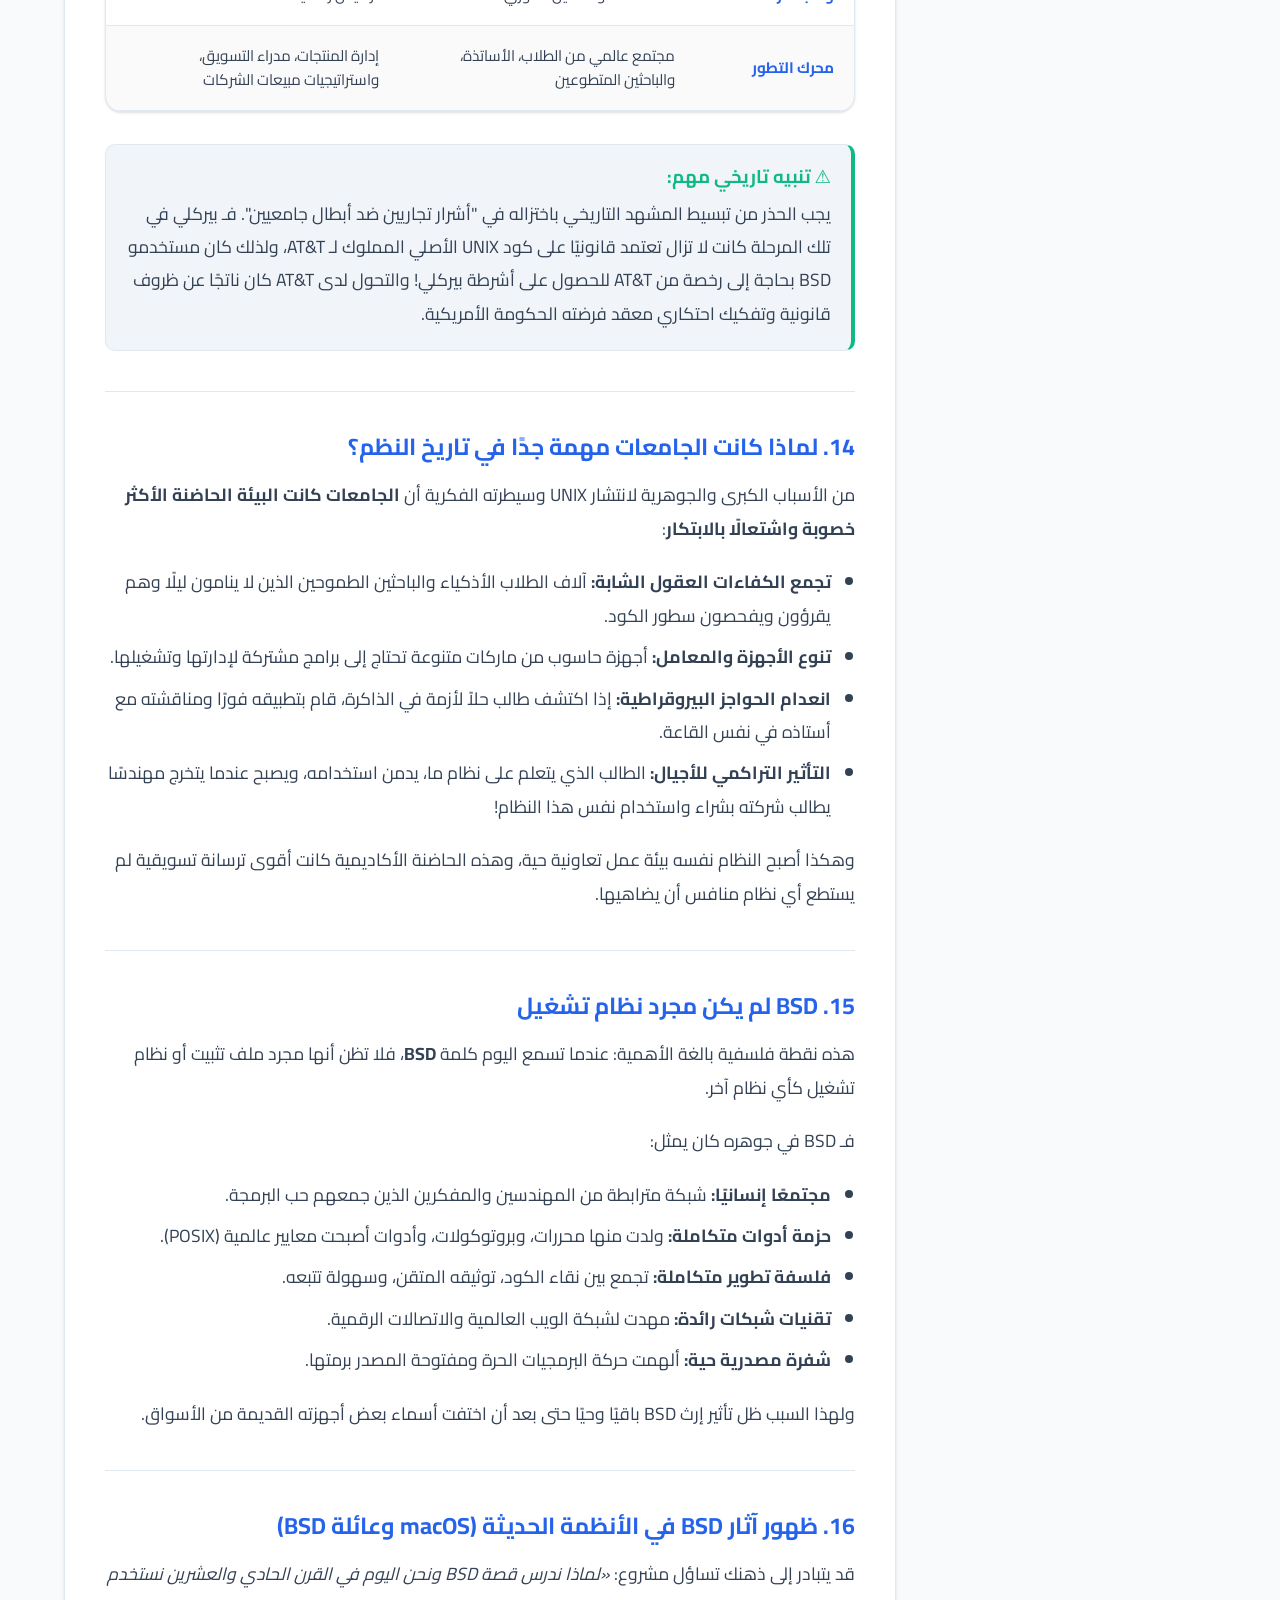
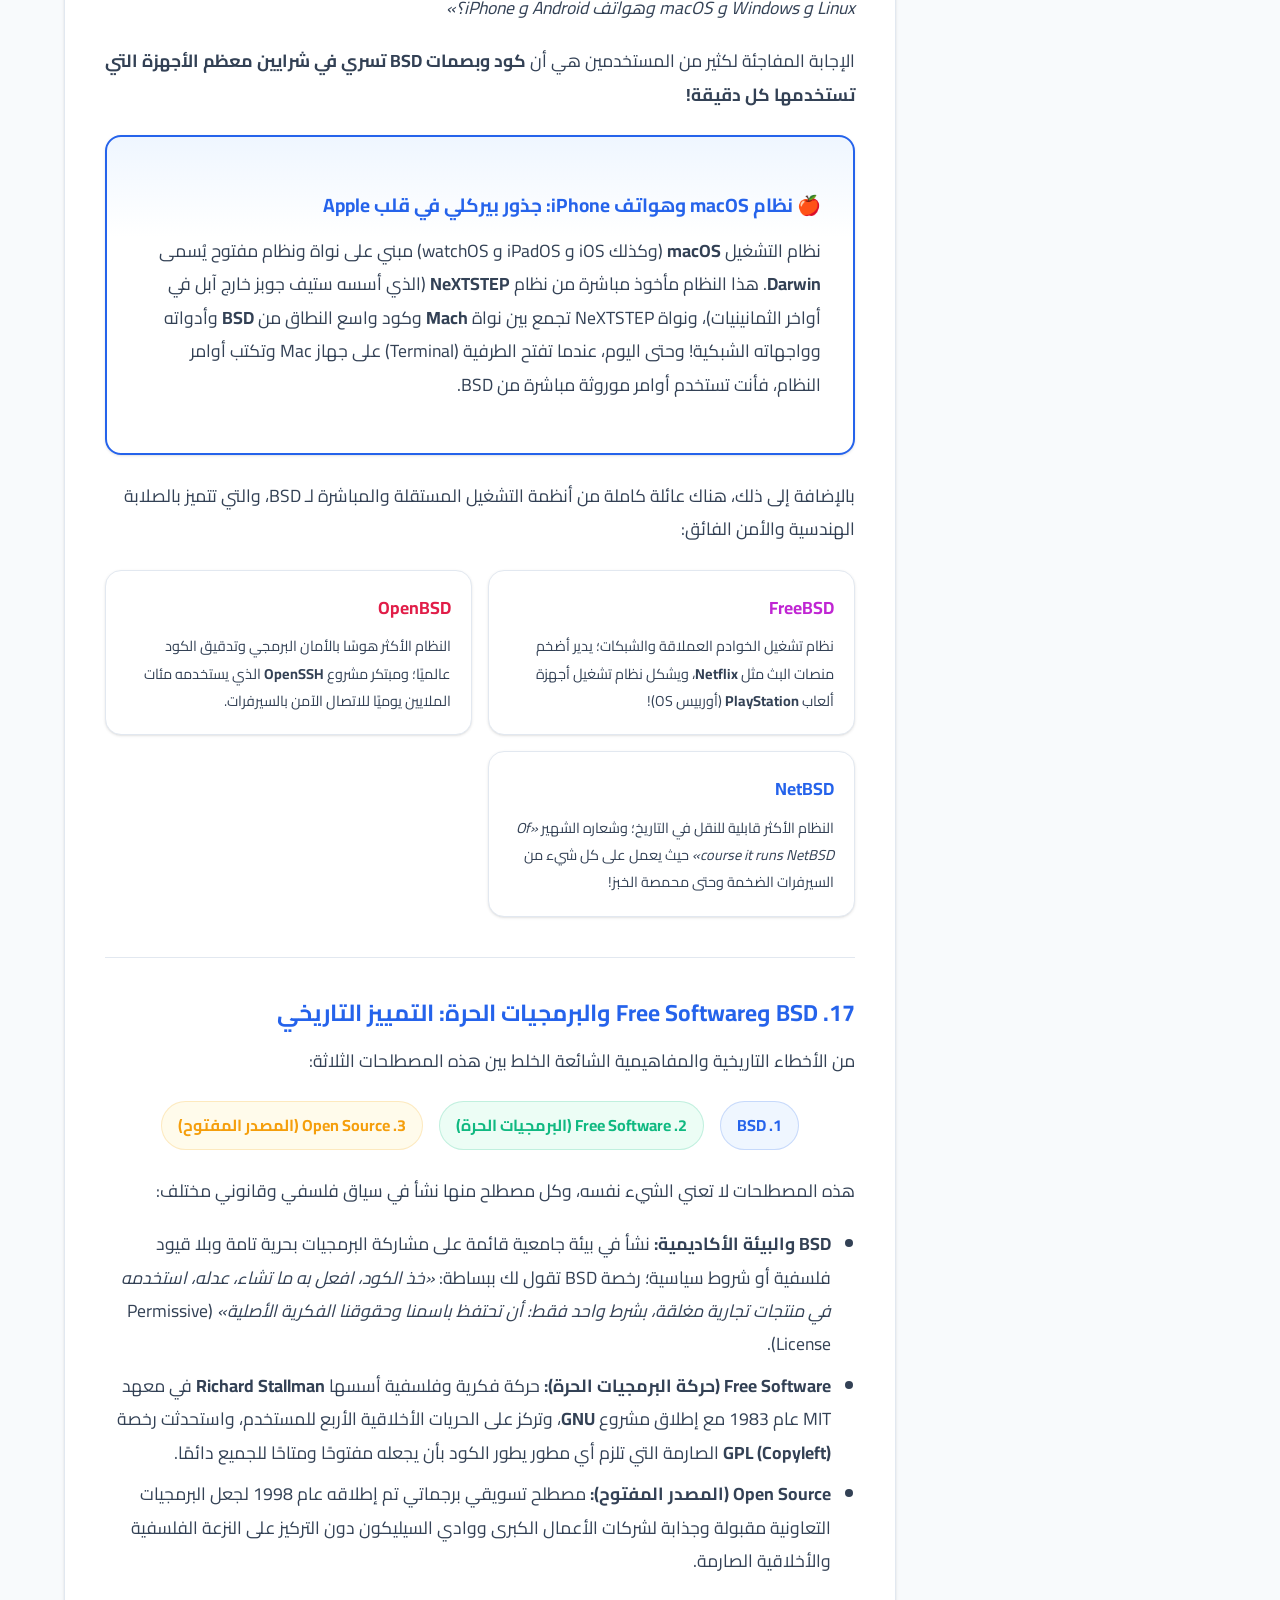
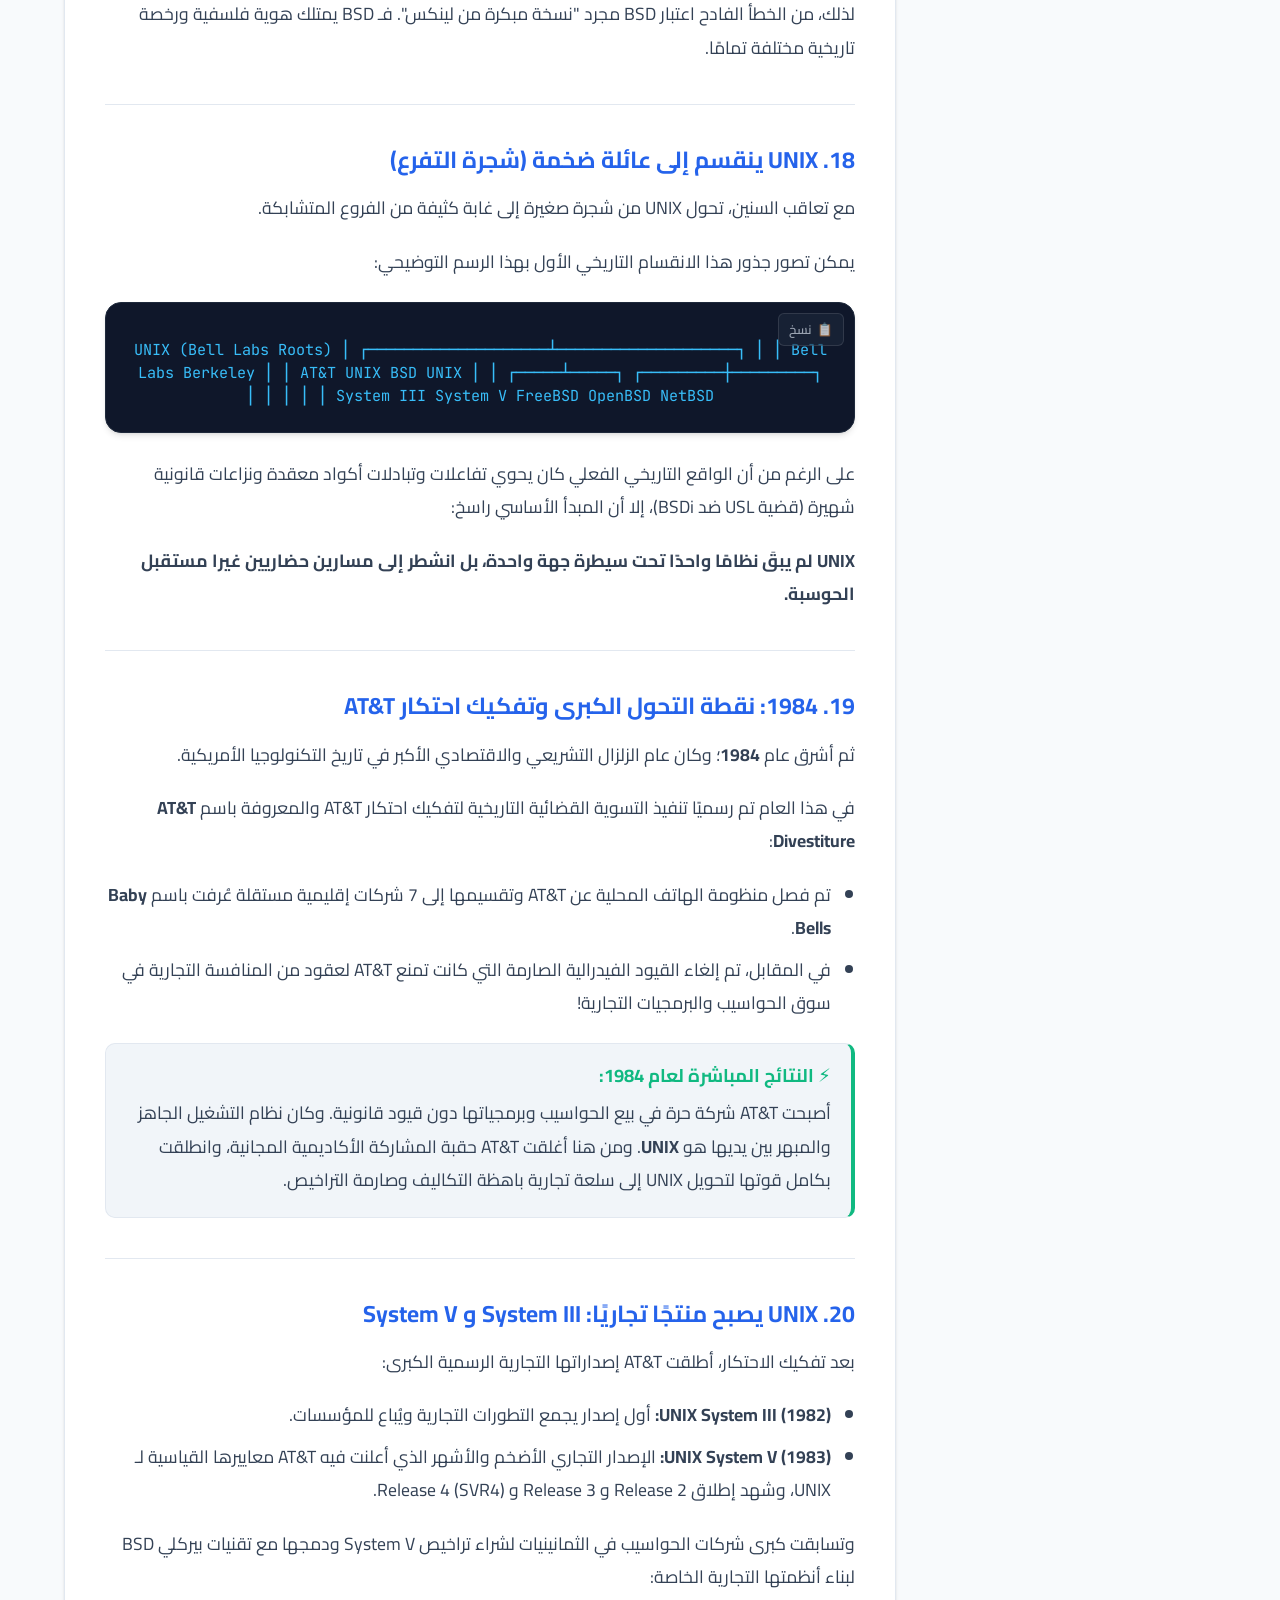
==== commit e85ae048: "feat: Add Command Palette & Instant Search (Ctrl+K) with full index" ====
--- a/berkeley-software-distribution.html
+++ b/berkeley-software-distribution.html
@@ -154,47 +154,53 @@
           </button>
           <div class="dropdown-menu">
             <div class="dropdown-header">سلسلة مدخل إلى Linux (6 دروس)</div>
-            <a href="what-is-linux.html" class="dropdown-item">
+            <a href="what-is-linux.html" class="dropdown-item" data-lesson-id="1">
               <span class="dropdown-item-num">01</span>
               <div class="dropdown-item-text">
                 <span class="dropdown-item-title">الدرس الأول</span>
                 <span class="dropdown-item-sub">ما هو لينكس؟</span>
               </div>
+              <span class="dropdown-item-check" title="مكتمل">✓</span>
             </a>
-            <a href="linux-vs-other-os.html" class="dropdown-item">
+            <a href="linux-vs-other-os.html" class="dropdown-item" data-lesson-id="2">
               <span class="dropdown-item-num">02</span>
               <div class="dropdown-item-text">
                 <span class="dropdown-item-title">الدرس الثاني</span>
                 <span class="dropdown-item-sub">كيف يختلف لينكس؟</span>
               </div>
+              <span class="dropdown-item-check" title="مكتمل">✓</span>
             </a>
-            <a href="history-of-linux.html" class="dropdown-item">
+            <a href="history-of-linux.html" class="dropdown-item" data-lesson-id="3">
               <span class="dropdown-item-num">03</span>
               <div class="dropdown-item-text">
                 <span class="dropdown-item-title">الدرس الثالث</span>
                 <span class="dropdown-item-sub">تاريخ لينكس</span>
               </div>
+              <span class="dropdown-item-check" title="مكتمل">✓</span>
             </a>
-            <a href="unix-philosophy.html" class="dropdown-item">
+            <a href="unix-philosophy.html" class="dropdown-item" data-lesson-id="4">
               <span class="dropdown-item-num">04</span>
               <div class="dropdown-item-text">
                 <span class="dropdown-item-title">الدرس الرابع</span>
                 <span class="dropdown-item-sub">ثقافة وفلسفة UNIX</span>
               </div>
+              <span class="dropdown-item-check" title="مكتمل">✓</span>
             </a>
-            <a href="unix-commercialization.html" class="dropdown-item">
+            <a href="unix-commercialization.html" class="dropdown-item" data-lesson-id="5">
               <span class="dropdown-item-num">05</span>
               <div class="dropdown-item-text">
                 <span class="dropdown-item-title">الدرس الخامس</span>
                 <span class="dropdown-item-sub">تجارية UNIX</span>
               </div>
+              <span class="dropdown-item-check" title="مكتمل">✓</span>
             </a>
-            <a href="berkeley-software-distribution.html" class="dropdown-item active">
+            <a href="berkeley-software-distribution.html" class="dropdown-item active" data-lesson-id="6">
               <span class="dropdown-item-num">06</span>
               <div class="dropdown-item-text">
                 <span class="dropdown-item-title">الدرس السادس</span>
                 <span class="dropdown-item-sub">وصول BSD وانقسام UNIX</span>
               </div>
+              <span class="dropdown-item-check" title="مكتمل">✓</span>
             </a>
             <div class="dropdown-divider"></div>
             <a href="linux-roadmap.html" class="dropdown-footer-link">
@@ -205,6 +211,11 @@
         <li><a href="#toc" class="nav-link">📑 فهرس المقال</a></li>
       </ul>
       <div class="nav-actions">
+        <button id="searchTriggerBtn" class="search-trigger-btn" type="button" aria-label="بحث سريع في المنصة (Ctrl+K)">
+          <span class="search-icon">🔍</span>
+          <span class="search-btn-text">بحث...</span>
+          <kbd class="search-kbd">Ctrl K</kbd>
+        </button>
         <button id="themeToggle" class="theme-toggle-btn" aria-label="تبديل الوضع الليلي">🌙</button>
       </div>
     </div>
@@ -1286,6 +1297,12 @@
               <h3>رائع ومذهل! أتممت بنجاح قراءة واستيعاب الدرس السادس 🎉</h3>
               <p>أنت الآن تفهم بعمق قصة ولادة BSD، ودور TCP/IP في بناء الإنترنت، وكيف انقسم تاريخ UNIX ليصنع عالم الأنظمة المعاصرة!</p>
             </div>
+                        <div class="article-completion-action">
+              <button class="lesson-complete-toggle-btn" data-lesson-id="6" type="button">
+                <span class="btn-check-icon">○</span>
+                <span class="btn-check-text">تحديد هذا الدرس كمكتمل في مسارك التعليمي ✅</span>
+              </button>
+            </div>
             <div style="display: flex; gap: 0.75rem; flex-wrap: wrap;">
               <a href="linux-roadmap.html" class="btn btn-primary btn-lg">استعراض خارطة طريق Linux ←</a>
               <a href="unix-commercialization.html" class="btn btn-secondary btn-lg">العودة للدرس الخامس</a>
--- a/style.css
+++ b/style.css
@@ -1713,4 +1713,579 @@
   }
 }
 
-
+/* ==========================================================================
+   Personal Progress Tracker Styles
+   ========================================================================== */
+
+/* Progress Dashboard Card on Roadmap */
+.progress-dashboard-card {
+  background: linear-gradient(135deg, var(--bg-surface), var(--bg-surface-alt));
+  border: 1px solid var(--border-color);
+  border-right: 4px solid var(--accent);
+  border-radius: var(--radius-xl);
+  padding: 1.5rem 1.75rem;
+  margin: 2rem 0 3rem;
+  box-shadow: var(--shadow-md);
+  transition: all var(--transition-fast);
+}
+
+.progress-dashboard-card:hover {
+  border-color: var(--accent);
+  box-shadow: var(--shadow-lg);
+}
+
+.progress-dashboard-top {
+  display: flex;
+  align-items: center;
+  justify-content: space-between;
+  flex-wrap: wrap;
+  gap: 1rem;
+  margin-bottom: 1.25rem;
+}
+
+.progress-dashboard-info {
+  display: flex;
+  align-items: center;
+  gap: 0.85rem;
+}
+
+.progress-icon {
+  font-size: 2rem;
+  line-height: 1;
+}
+
+.progress-dashboard-title {
+  font-size: 1.25rem;
+  font-weight: 800;
+  color: var(--text-main);
+  margin-bottom: 0.2rem;
+}
+
+.progress-dashboard-subtitle {
+  font-size: 0.9rem;
+  color: var(--text-secondary);
+  margin-bottom: 0;
+}
+
+.progress-badge-wrap {
+  display: flex;
+  align-items: center;
+  gap: 0.65rem;
+}
+
+.progress-motivation-badge {
+  background-color: var(--primary-light);
+  color: var(--primary);
+  font-size: 0.85rem;
+  font-weight: 700;
+  padding: 0.35rem 0.85rem;
+  border-radius: var(--radius-full);
+  border: 1px solid rgba(37, 99, 235, 0.2);
+  transition: all var(--transition-fast);
+}
+
+.progress-motivation-badge.completed {
+  background-color: rgba(16, 185, 129, 0.15);
+  color: #10b981;
+  border-color: rgba(16, 185, 129, 0.3);
+}
+
+.progress-reset-btn {
+  background: var(--bg-surface);
+  border: 1px solid var(--border-color);
+  color: var(--text-muted);
+  width: 32px;
+  height: 32px;
+  border-radius: 50%;
+  display: flex;
+  align-items: center;
+  justify-content: center;
+  cursor: pointer;
+  font-size: 1rem;
+  transition: all var(--transition-fast);
+}
+
+.progress-reset-btn:hover {
+  color: var(--accent-orange);
+  border-color: var(--accent-orange);
+  transform: rotate(-90deg);
+}
+
+.progress-bar-container {
+  display: flex;
+  align-items: center;
+  gap: 1rem;
+}
+
+.progress-bar-track {
+  flex: 1;
+  height: 12px;
+  background-color: var(--bg-surface-alt);
+  border-radius: var(--radius-full);
+  overflow: hidden;
+  border: 1px solid var(--border-color);
+  position: relative;
+}
+
+.progress-bar-fill {
+  height: 100%;
+  background: linear-gradient(90deg, var(--primary), #10b981);
+  border-radius: var(--radius-full);
+  transition: width 0.6s cubic-bezier(0.4, 0, 0.2, 1);
+  box-shadow: 0 0 10px rgba(16, 185, 129, 0.5);
+}
+
+.progress-percentage-label {
+  font-family: var(--font-mono);
+  font-weight: 800;
+  font-size: 1rem;
+  color: var(--primary);
+  min-width: 48px;
+  text-align: left;
+}
+
+/* Roadmap Step Interactive Checkbox Button */
+.roadmap-complete-btn {
+  background: var(--bg-surface-alt);
+  border: 1px solid var(--border-color);
+  color: var(--text-secondary);
+  padding: 0.25rem 0.65rem;
+  border-radius: var(--radius-sm);
+  font-size: 0.8rem;
+  font-family: var(--font-arabic);
+  font-weight: 600;
+  cursor: pointer;
+  display: inline-flex;
+  align-items: center;
+  gap: 0.35rem;
+  transition: all var(--transition-fast);
+}
+
+.roadmap-complete-btn:hover {
+  background-color: var(--primary-light);
+  border-color: var(--primary);
+  color: var(--primary);
+  transform: translateY(-1px);
+}
+
+.roadmap-complete-btn.is-completed {
+  background-color: #10b981;
+  border-color: #10b981;
+  color: #ffffff;
+}
+
+.roadmap-complete-btn.is-completed:hover {
+  background-color: #059669;
+  border-color: #059669;
+  color: #ffffff;
+}
+
+/* Roadmap Step Completed Visual State */
+.roadmap-step.is-completed .roadmap-marker {
+  background-color: #10b981;
+  border-color: #10b981;
+  color: #ffffff;
+  box-shadow: 0 0 12px rgba(16, 185, 129, 0.45);
+}
+
+.roadmap-step.is-completed .roadmap-content {
+  border-color: rgba(16, 185, 129, 0.4);
+}
+
+/* Article Completion Action Button in Footer */
+.article-completion-action {
+  width: 100%;
+  margin: 1.5rem 0;
+}
+
+.lesson-complete-toggle-btn {
+  width: 100%;
+  padding: 1rem 1.5rem;
+  background: var(--bg-surface);
+  border: 2px dashed var(--border-color);
+  border-radius: var(--radius-lg);
+  color: var(--text-main);
+  font-size: 1.05rem;
+  font-family: var(--font-arabic);
+  font-weight: 700;
+  cursor: pointer;
+  display: flex;
+  align-items: center;
+  justify-content: center;
+  gap: 0.75rem;
+  transition: all var(--transition-normal);
+  box-shadow: var(--shadow-sm);
+}
+
+.lesson-complete-toggle-btn:hover {
+  border-color: var(--primary);
+  background-color: var(--primary-light);
+  color: var(--primary);
+  transform: translateY(-2px);
+  box-shadow: var(--shadow-md);
+}
+
+.lesson-complete-toggle-btn.is-completed {
+  background: linear-gradient(135deg, #10b981, #059669);
+  border: 2px solid #10b981;
+  color: #ffffff;
+  box-shadow: 0 4px 15px rgba(16, 185, 129, 0.35);
+}
+
+.lesson-complete-toggle-btn.is-completed:hover {
+  background: linear-gradient(135deg, #059669, #047857);
+  transform: translateY(-2px);
+}
+
+/* Checkmark in Navbar Dropdown */
+.dropdown-item-check {
+  display: none;
+  font-size: 0.75rem;
+  font-weight: 800;
+  color: #10b981;
+  background: rgba(16, 185, 129, 0.15);
+  padding: 0.15rem 0.4rem;
+  border-radius: var(--radius-sm);
+  margin-right: auto;
+}
+
+.dropdown-item.is-completed .dropdown-item-check {
+  display: inline-flex;
+  align-items: center;
+  justify-content: center;
+}
+
+/* Floating Toast Notification */
+.toast-notification {
+  position: fixed;
+  bottom: 2rem;
+  right: 2rem;
+  background-color: #0f172a;
+  color: #ffffff;
+  border: 1px solid rgba(255, 255, 255, 0.15);
+  border-right: 4px solid var(--accent);
+  padding: 1rem 1.35rem;
+  border-radius: var(--radius-lg);
+  box-shadow: 0 10px 25px rgba(0, 0, 0, 0.4);
+  font-size: 0.95rem;
+  font-weight: 600;
+  z-index: 10000;
+  display: flex;
+  align-items: center;
+  gap: 0.75rem;
+  transform: translateY(20px);
+  opacity: 0;
+  visibility: hidden;
+  transition: all 0.3s cubic-bezier(0.4, 0, 0.2, 1);
+  direction: rtl;
+  max-width: 90vw;
+}
+
+.toast-notification.show {
+  transform: translateY(0);
+  opacity: 1;
+  visibility: visible;
+}
+
+@media (max-width: 640px) {
+  .toast-notification {
+    bottom: 1.5rem;
+    right: 5%;
+    left: 5%;
+    max-width: 90%;
+  }
+}
+
+/* ==========================================================================
+   Command Palette & Instant Search (Ctrl + K)
+   ========================================================================== */
+
+/* Search Trigger Button in Navbar */
+.search-trigger-btn {
+  background: var(--bg-surface-alt);
+  border: 1px solid var(--border-color);
+  color: var(--text-secondary);
+  height: 40px;
+  padding: 0 0.85rem;
+  border-radius: var(--radius-md);
+  display: inline-flex;
+  align-items: center;
+  gap: 0.65rem;
+  cursor: pointer;
+  font-family: inherit;
+  font-size: 0.9rem;
+  font-weight: 500;
+  transition: all var(--transition-fast);
+}
+
+.search-trigger-btn:hover {
+  background-color: var(--primary-light);
+  border-color: var(--primary);
+  color: var(--primary);
+  transform: translateY(-1px);
+}
+
+.search-kbd {
+  background: var(--bg-surface);
+  border: 1px solid var(--border-color);
+  border-radius: var(--radius-sm);
+  padding: 0.15rem 0.45rem;
+  font-family: var(--font-mono);
+  font-size: 0.72rem;
+  font-weight: 700;
+  color: var(--text-muted);
+  box-shadow: 0 1px 2px rgba(0, 0, 0, 0.08);
+}
+
+@media (max-width: 640px) {
+  .search-btn-text,
+  .search-kbd {
+    display: none;
+  }
+  .search-trigger-btn {
+    width: 40px;
+    padding: 0;
+    justify-content: center;
+  }
+}
+
+/* Modal Overlay */
+.search-modal {
+  position: fixed;
+  inset: 0;
+  z-index: 100000;
+  display: flex;
+  align-items: flex-start;
+  justify-content: center;
+  padding: 4rem 1rem 2rem;
+  opacity: 0;
+  visibility: hidden;
+  transition: all 0.2s cubic-bezier(0.4, 0, 0.2, 1);
+}
+
+.search-modal.open {
+  opacity: 1;
+  visibility: visible;
+}
+
+.search-modal-backdrop {
+  position: fixed;
+  inset: 0;
+  background-color: rgba(15, 23, 42, 0.75);
+  backdrop-filter: blur(8px);
+  -webkit-backdrop-filter: blur(8px);
+}
+
+.search-modal-container {
+  position: relative;
+  width: 100%;
+  max-width: 640px;
+  background-color: var(--bg-surface);
+  border: 1px solid var(--border-color);
+  border-radius: var(--radius-xl);
+  box-shadow: 0 25px 50px -12px rgba(0, 0, 0, 0.4);
+  overflow: hidden;
+  display: flex;
+  flex-direction: column;
+  max-height: calc(85vh - 4rem);
+  transform: scale(0.96) translateY(-10px);
+  transition: transform 0.2s cubic-bezier(0.4, 0, 0.2, 1);
+  direction: rtl;
+}
+
+.search-modal.open .search-modal-container {
+  transform: scale(1) translateY(0);
+}
+
+[data-theme="dark"] .search-modal-container {
+  background-color: #1e293b;
+  border-color: #334155;
+  box-shadow: 0 25px 50px -12px rgba(0, 0, 0, 0.7);
+}
+
+/* Modal Input Header */
+.search-input-wrap {
+  display: flex;
+  align-items: center;
+  padding: 1rem 1.25rem;
+  border-bottom: 1px solid var(--border-color);
+  gap: 0.85rem;
+  background: var(--bg-surface-alt);
+}
+
+.search-input-icon {
+  font-size: 1.25rem;
+  color: var(--primary);
+  flex-shrink: 0;
+}
+
+.search-input {
+  width: 100%;
+  border: none;
+  background: transparent;
+  font-family: inherit;
+  font-size: 1.05rem;
+  color: var(--text-main);
+  outline: none;
+  direction: rtl;
+}
+
+.search-input::placeholder {
+  color: var(--text-muted);
+  font-size: 0.95rem;
+}
+
+.search-clear-btn {
+  background: transparent;
+  border: none;
+  color: var(--text-muted);
+  cursor: pointer;
+  font-size: 1rem;
+  padding: 0.25rem 0.5rem;
+  border-radius: var(--radius-sm);
+  display: none;
+}
+
+.search-clear-btn.visible {
+  display: block;
+}
+
+.search-clear-btn:hover {
+  color: var(--primary);
+  background-color: var(--bg-surface);
+}
+
+/* Results List */
+.search-results-wrap {
+  padding: 0.75rem;
+  overflow-y: auto;
+  max-height: 420px;
+  overscroll-behavior: contain;
+}
+
+.search-result-group-title {
+  font-size: 0.75rem;
+  font-weight: 700;
+  color: var(--text-muted);
+  text-transform: uppercase;
+  padding: 0.5rem 0.75rem 0.25rem;
+  margin-bottom: 0.25rem;
+}
+
+.search-result-item {
+  display: flex;
+  align-items: center;
+  justify-content: space-between;
+  padding: 0.75rem 1rem;
+  border-radius: var(--radius-lg);
+  color: var(--text-main);
+  text-decoration: none;
+  transition: all var(--transition-fast);
+  margin-bottom: 0.35rem;
+  border: 1px solid transparent;
+}
+
+.search-result-item:hover,
+.search-result-item.selected {
+  background-color: var(--primary-light);
+  border-color: rgba(37, 99, 235, 0.2);
+  color: var(--primary);
+  transform: translateX(-4px);
+}
+
+[data-theme="dark"] .search-result-item:hover,
+[data-theme="dark"] .search-result-item.selected {
+  background-color: rgba(37, 99, 235, 0.18);
+  border-color: rgba(56, 189, 248, 0.3);
+}
+
+.search-result-main {
+  display: flex;
+  align-items: center;
+  gap: 0.85rem;
+  min-width: 0;
+}
+
+.search-result-icon {
+  font-size: 1.15rem;
+  flex-shrink: 0;
+}
+
+.search-result-details {
+  display: flex;
+  flex-direction: column;
+  min-width: 0;
+}
+
+.search-result-title {
+  font-weight: 700;
+  font-size: 0.95rem;
+  color: var(--text-main);
+  white-space: nowrap;
+  overflow: hidden;
+  text-overflow: ellipsis;
+}
+
+.search-result-item:hover .search-result-title,
+.search-result-item.selected .search-result-title {
+  color: var(--primary);
+}
+
+.search-result-sub {
+  font-size: 0.8rem;
+  color: var(--text-muted);
+  white-space: nowrap;
+  overflow: hidden;
+  text-overflow: ellipsis;
+}
+
+.search-result-badge {
+  font-size: 0.75rem;
+  font-weight: 700;
+  padding: 0.2rem 0.55rem;
+  border-radius: var(--radius-sm);
+  background-color: var(--bg-surface-alt);
+  color: var(--text-secondary);
+  border: 1px solid var(--border-color);
+  flex-shrink: 0;
+  margin-right: 0.5rem;
+}
+
+.search-empty-state {
+  text-align: center;
+  padding: 3rem 1.5rem;
+  color: var(--text-muted);
+}
+
+.search-empty-icon {
+  font-size: 2.5rem;
+  margin-bottom: 0.75rem;
+  display: block;
+}
+
+/* Modal Footer */
+.search-modal-footer {
+  display: flex;
+  align-items: center;
+  justify-content: space-between;
+  padding: 0.75rem 1.25rem;
+  background-color: var(--bg-surface-alt);
+  border-top: 1px solid var(--border-color);
+  font-size: 0.8rem;
+  color: var(--text-muted);
+  flex-wrap: wrap;
+  gap: 0.5rem;
+}
+
+.search-modal-footer kbd {
+  background: var(--bg-surface);
+  border: 1px solid var(--border-color);
+  border-radius: var(--radius-sm);
+  padding: 0.1rem 0.35rem;
+  font-family: var(--font-mono);
+  font-size: 0.75rem;
+  color: var(--text-main);
+}
+
+
+
